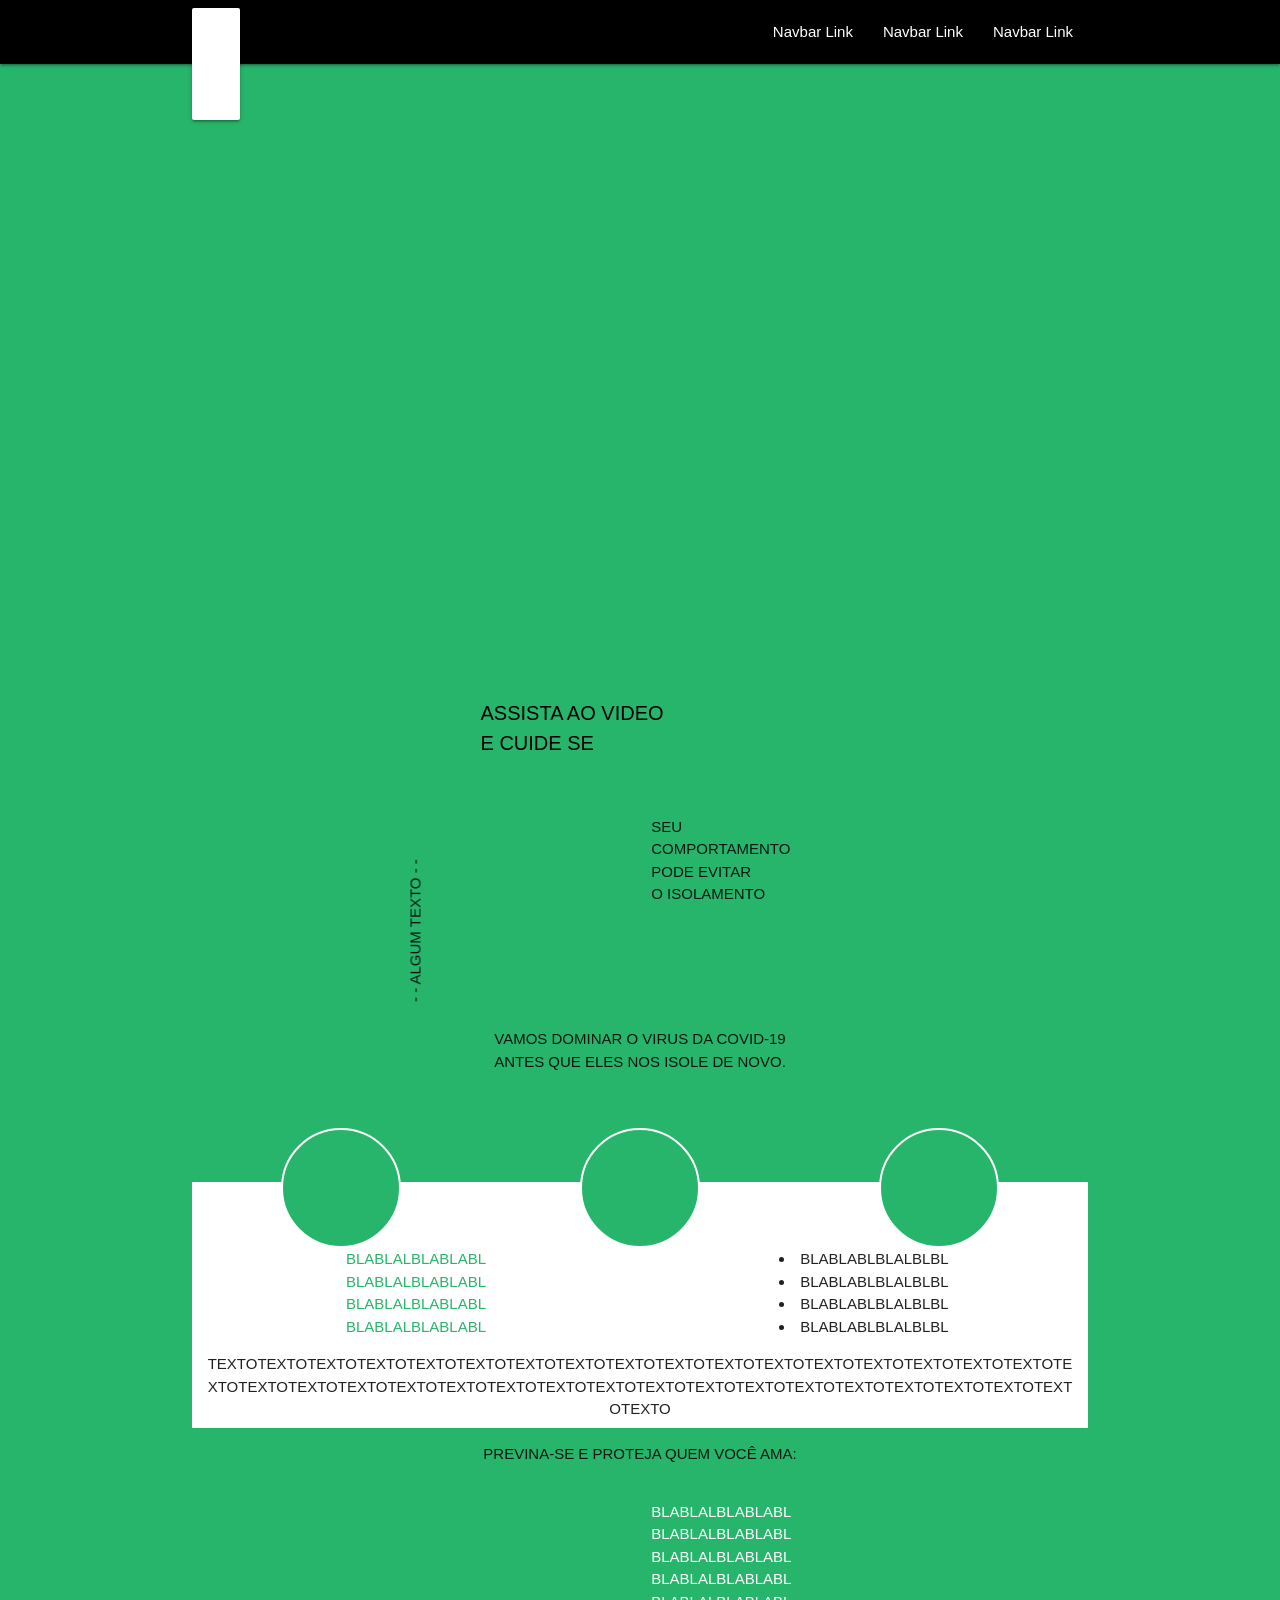
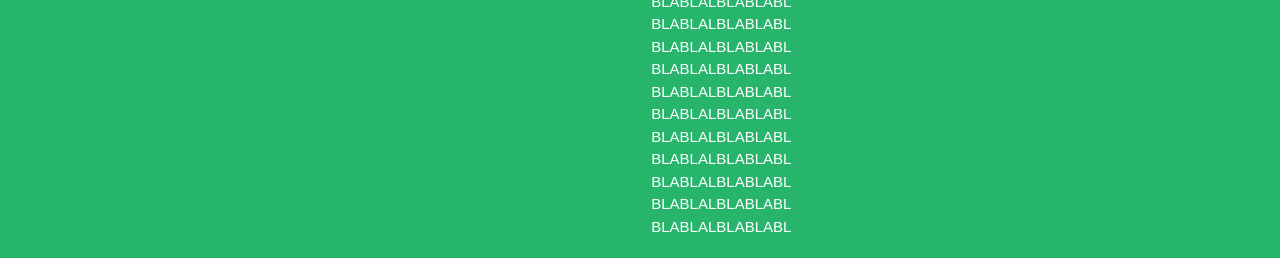
==== index.html @ 22797152 "basic structure" ====
<!DOCTYPE html>
<html lang="en">
<head>
  <meta http-equiv="Content-Type" content="text/html; charset=UTF-8"/>
  <meta name="viewport" content="width=device-width, initial-scale=1, maximum-scale=1.0"/>
  <title>Teste -  C3C</title>

  <!-- CSS  -->
  <link href="https://fonts.googleapis.com/icon?family=Material+Icons" rel="stylesheet">
  <link href="css/materialize.css" type="text/css" rel="stylesheet" media="screen,projection"/>
  <link href="css/style.css" type="text/css" rel="stylesheet" media="screen,projection"/>
</head>
<body>
  <nav class="nav_bar" role="navigation">
    <div class="nav-wrapper container"><a id="logo-container" href="#" class="brand-logo">
      <div class = "card-panel">
         <img  src = "https://secureservercdn.net/50.62.174.113/8vp.da9.myftpupload.com/wp-content/uploads/2018/09/Group-92@2x-300x65.png" 
            alt = "" 
            class = "responsive-img">		
      </div>
    </a>
      <ul class="right hide-on-med-and-down">
        <li><a href="#">Navbar Link</a></li>
        <li><a href="#">Navbar Link</a></li>
        <li><a href="#">Navbar Link</a></li>
      </ul>

      <ul id="nav-mobile" class="sidenav">
        <li><a href="#">Navbar Link</a></li>
        <li><a href="#">Navbar Link</a></li>
        <li><a href="#">Navbar Link</a></li>
      </ul>
      <a href="#" data-target="nav-mobile" class="sidenav-trigger"><i class="material-icons">menu</i></a>
    </div>
  </nav>
  <div class="section no-pad-bot" id="index-banner">
    <div class="container">
       <div class="row">
         <div class = "video-container">
            <iframe width = "540" height = "200"
            src="https://www.youtube.com/embed/RRdBCJAdqR4" 
            frameborder = "0" allowfullscreen></iframe>
         </div>
         <div class="row s12" style="display:flex;justify-content: space-around;">
            <div >
               <img  src = "https://secureservercdn.net/50.62.174.113/8vp.da9.myftpupload.com/wp-content/uploads/2018/09/Group-92@2x-300x65.png" 
               alt = "" 
               class = "responsive-img"> 
            </div>
            <div>
               <ul>
                  <li class="header col s12 light">ASSISTA AO VIDEO</li>
                  <li class="header col s12 light">E CUIDE SE</li>
               </ul>
             
            </div>   
         </div>
         <div class="row s12">
            <div class="col s6">
               <div style="transform: rotate(270deg);">
                  - - ALGUM TEXTO - -
               </div>
            </div>

            <div class="col s6" id="vertical">
               <div>
                  <img  src = "https://secureservercdn.net/50.62.174.113/8vp.da9.myftpupload.com/wp-content/uploads/2018/09/Group-92@2x-300x65.png" 
                  alt = "" 
                  class = "imagem responsive-img">   
               </div>
               <div>
                  <p>SEU<br>
                     COMPORTAMENTO<br>
                     PODE EVITAR<br>
                     O ISOLAMENTO
                  </p>
               </div>
               <div>
                  <img  src = "https://secureservercdn.net/50.62.174.113/8vp.da9.myftpupload.com/wp-content/uploads/2018/09/Group-92@2x-300x65.png" 
                  alt = "" 
                  class = "imagem responsive-img">  
               </div>                                  
            </div>
         </div>
         <div class="row s12" style="text-align:center;    padding-top: 50px;">
            <p> VAMOS DOMINAR O VIRUS DA COVID-19 <br>
               ANTES QUE ELES NOS ISOLE DE NOVO.</p>
           
         </div>
   
      </div>
     
    </div>
  </div>


  <div class="container  hide-on-small-only" id="circles_text">
      <div  class="circles">
         <div class="circle"></div>
         <div class="circle"></div>
         <div class="circle"></div>
      </div>
      <div class="row" style="text-align: center;display: block;">


      <div class="col s6" style="color: #27b56b;">
         BLABLALBLABLABL<br>
         BLABLALBLABLABL<br>
         BLABLALBLABLABL<br>
         BLABLALBLABLABL
      </div>

      <div class="col s6">
            <li>BLABLABLBLALBLBL</li>
            <li>BLABLABLBLALBLBL</li>
            <li>BLABLABLBLALBLBL</li>
            <li>BLABLABLBLALBLBL</li>
      </div>

      <div class="col s12">
         <p style="word-break: break-word; text-align:center;">
            TEXTOTEXTOTEXTOTEXTOTEXTOTEXTOTEXTOTEXTOTEXTOTEXTOTEXTOTEXTOTEXTOTEXTOTEXTOTEXTOTEXTOTEXTOTEXTOTEXTOTEXTOTEXTOTEXTOTEXTOTEXTOTEXTOTEXTOTEXTOTEXTOTEXTOTEXTOTEXTOTEXTOTEXTOTEXTOTEXTO

         </p>
      </div>
   </div>

  </div>
  <div class="container  hide-on-med-and-up" id="circle_mobile">
   <div  class="circles">
      <div class="circle_mobile_shape"></div>
      <div class="circle_mobile_shape"></div>
      <div class="circle_mobile_shape"></div>
   </div>
   <div class="row" style="text-align: center;display: block;">


   <div class="col s6" style="color: #27b56b;">
      BLABLALBLABLABL<br>
      BLABLALBLABLABL<br>
      BLABLALBLABLABL<br>
      BLABLALBLABLABL
   </div>

   <div class="col s6">
         <li>BLABLABLBLALBLBL</li>
         <li>BLABLABLBLALBLBL</li>
         <li>BLABLABLBLALBLBL</li>
         <li>BLABLABLBLALBLBL</li>
   </div>

   <div class="col s12">
      <p style="word-break: break-word; text-align:center;">
         TEXTOTEXTOTEXTOTEXTOTEXTOTEXTOTEXTOTEXTOTEXTOTEXTOTEXTOTEXTOTEXTOTEXTOTEXTOTEXTOTEXTOTEXTOTEXTOTEXTOTEXTOTEXTOTEXTOTEXTOTEXTOTEXTOTEXTOTEXTOTEXTOTEXTOTEXTOTEXTOTEXTOTEXTOTEXTOTEXTO

      </p>
   </div>
</div>

</div>

  

  <div class="container">
     <div class="row">
      <div class="row s12" style="text-align: center;">
         <p>PREVINA-SE E PROTEJA QUEM VOCÊ AMA: </p>
      </div>
      <div class="col s6 offset-s6">
         <span style="color:#FFF;"> 
            BLABLALBLABLABL<br>
            BLABLALBLABLABL<br>
            BLABLALBLABLABL<br>
            BLABLALBLABLABL<br>
            BLABLALBLABLABL<br>
            BLABLALBLABLABL<br>
            BLABLALBLABLABL<br>
            BLABLALBLABLABL<br>
            BLABLALBLABLABL<br>
            BLABLALBLABLABL<br>
            BLABLALBLABLABL<br>
            BLABLALBLABLABL<br>
            BLABLALBLABLABL<br>
            BLABLALBLABLABL<br>
            BLABLALBLABLABL<br>
         </span>
      

      </div>
      
     </div>
  </div>

  <!--  Scripts-->
  <script src="https://code.jquery.com/jquery-2.1.1.min.js"></script>
  <script src="js/materialize.js"></script>
  <script src="js/init.js"></script>

  </body>
</html>
---- css/style.css ----
.icon-block {
  padding: 0 15px;
}
.icon-block .material-icons {
    font-size: inherit;
}

.header{
  font-size:20px;
  color: #000;
  
}
.nav_bar{
  background-color: #000;
}

body {
  background-color: #27b56b;
}

.imagem {
 
  background-color: aliceblue;
}

.video-container {
  margin:50px;
}

.circles {
  display:flex;
  justify-content: space-around;
}
#circles_text {
  background-color: #FFF;
  background: linear-gradient(0deg, #FFF 82%, #27b56b 0%);
  height: 300px;
}
#circle_mobile {
  background-color: #FFF;
  background: linear-gradient(0deg, #FFF 95%, #27b56b 0%);
  height: 300px;
}
.circle{
  height: 120px;
  width: 120px;
  border-radius: 100px;
  border: 2px solid white;
  background: #27b56b;
}
.circle_mobile_shape {
  height: 40px;
  width: 40px;
  border-radius: 20px;
  border: 2px solid white;
  background: #27b56b;
}

.vertical > * {
  display: block;
}
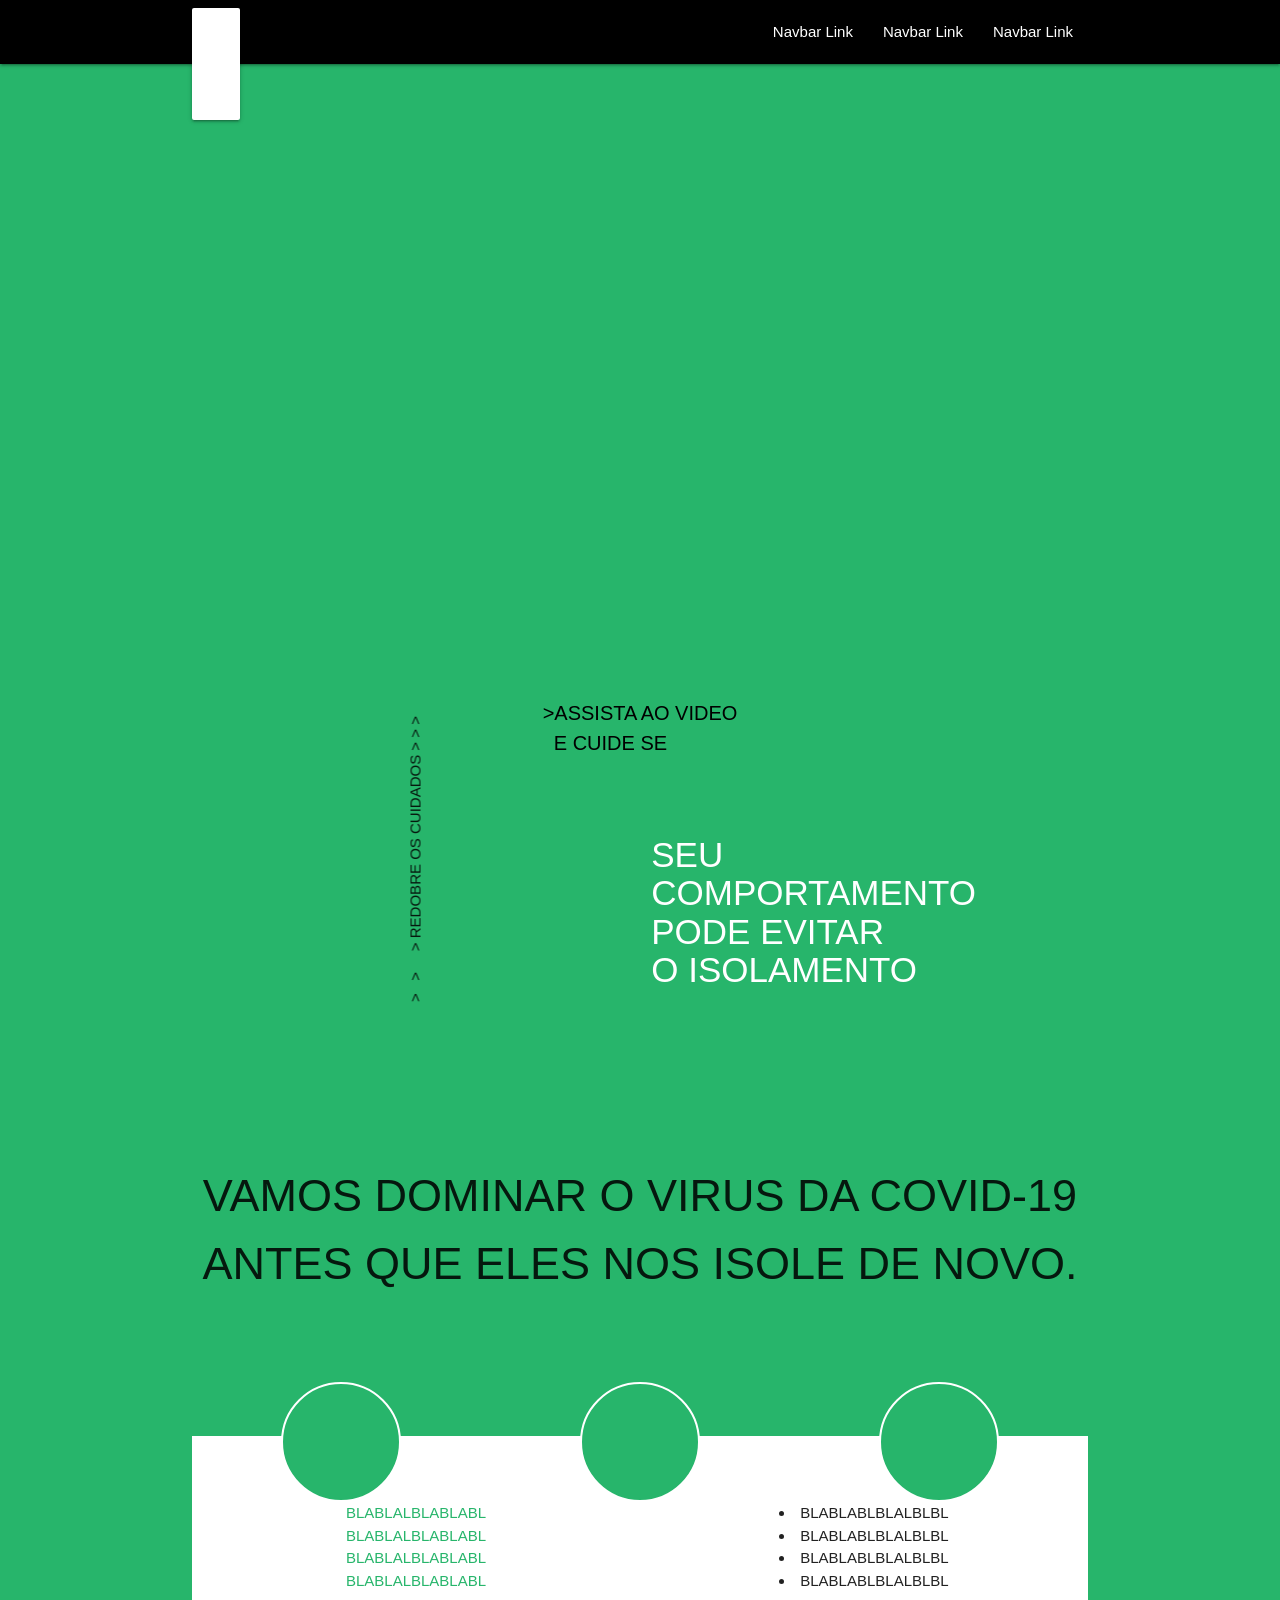
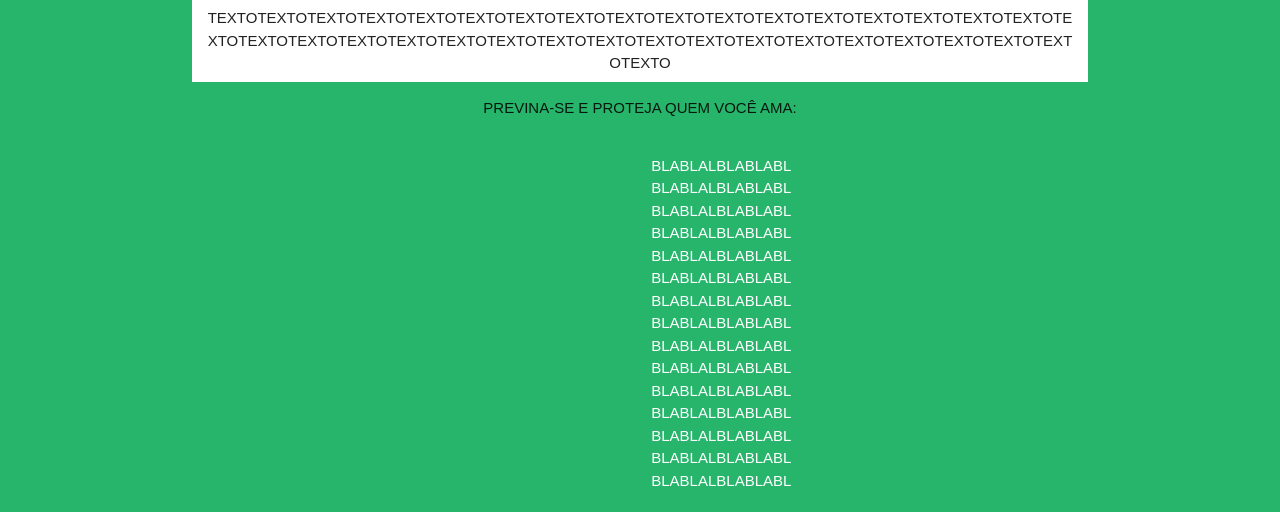
==== commit 79759e0e: "moving style to css" ====
--- a/index.html
+++ b/index.html
@@ -11,122 +11,121 @@
   <link href="css/style.css" type="text/css" rel="stylesheet" media="screen,projection"/>
 </head>
 <body>
-  <nav class="nav_bar" role="navigation">
-    <div class="nav-wrapper container"><a id="logo-container" href="#" class="brand-logo">
-      <div class = "card-panel">
-         <img  src = "https://secureservercdn.net/50.62.174.113/8vp.da9.myftpupload.com/wp-content/uploads/2018/09/Group-92@2x-300x65.png" 
-            alt = "" 
-            class = "responsive-img">		
+   <nav class="nav_bar" role="navigation">
+      <div class="nav-wrapper container"><a id="logo-container" href="#" class="brand-logo">
+         <div class = "card-panel">
+            <img  src = "https://secureservercdn.net/50.62.174.113/8vp.da9.myftpupload.com/wp-content/uploads/2018/09/Group-92@2x-300x65.png" 
+               alt = "" 
+               class = "responsive-img">		
+         </div>
+      </a>
+         <ul class="right hide-on-med-and-down">
+         <li><a href="#">Navbar Link</a></li>
+         <li><a href="#">Navbar Link</a></li>
+         <li><a href="#">Navbar Link</a></li>
+         </ul>
+
+         <ul id="nav-mobile" class="sidenav">
+         <li><a href="#">Navbar Link</a></li>
+         <li><a href="#">Navbar Link</a></li>
+         <li><a href="#">Navbar Link</a></li>
+         </ul>
+         <a href="#" data-target="nav-mobile" class="sidenav-trigger"><i class="material-icons">menu</i></a>
       </div>
-    </a>
-      <ul class="right hide-on-med-and-down">
-        <li><a href="#">Navbar Link</a></li>
-        <li><a href="#">Navbar Link</a></li>
-        <li><a href="#">Navbar Link</a></li>
-      </ul>
+   </nav>
 
-      <ul id="nav-mobile" class="sidenav">
-        <li><a href="#">Navbar Link</a></li>
-        <li><a href="#">Navbar Link</a></li>
-        <li><a href="#">Navbar Link</a></li>
-      </ul>
-      <a href="#" data-target="nav-mobile" class="sidenav-trigger"><i class="material-icons">menu</i></a>
-    </div>
-  </nav>
-  <div class="section no-pad-bot" id="index-banner">
-    <div class="container">
-       <div class="row">
-         <div class = "video-container">
-            <iframe width = "540" height = "200"
-            src="https://www.youtube.com/embed/RRdBCJAdqR4" 
-            frameborder = "0" allowfullscreen></iframe>
-         </div>
-         <div class="row s12" style="display:flex;justify-content: space-around;">
-            <div >
-               <img  src = "https://secureservercdn.net/50.62.174.113/8vp.da9.myftpupload.com/wp-content/uploads/2018/09/Group-92@2x-300x65.png" 
-               alt = "" 
-               class = "responsive-img"> 
+   <div class="section no-pad-bot" id="index-banner">
+      <div class="container">
+         <div class="row">
+            <div class = "video-container">
+               <iframe width = "540" height = "200"
+               src="https://www.youtube.com/embed/RRdBCJAdqR4" 
+               frameborder = "0" allowfullscreen></iframe>
             </div>
-            <div>
-               <ul>
-                  <li class="header col s12 light">ASSISTA AO VIDEO</li>
-                  <li class="header col s12 light">E CUIDE SE</li>
-               </ul>
-             
-            </div>   
-         </div>
-         <div class="row s12">
-            <div class="col s6">
-               <div style="transform: rotate(270deg);">
-                  - - ALGUM TEXTO - -
+            <div class="row s12" id="video_header" >
+               <div >
+                  <img  src = "https://secureservercdn.net/50.62.174.113/8vp.da9.myftpupload.com/wp-content/uploads/2018/09/Group-92@2x-300x65.png" 
+                  alt = "" 
+                  class = "responsive-img"> 
+               </div>
+               <div>
+                  <ul>
+                     <li class="header col s12 light" id="underneath_video_text_right">&gt;ASSISTA AO VIDEO <br> &nbsp; E CUIDE SE</li>
+                  </ul>
+               
+               </div>   
+            </div>
+            <div class="row s12">
+               <div class="col s6">
+                  <div id="vertical_text">
+                     >&nbsp;&nbsp; >&nbsp;&nbsp;&nbsp;&nbsp; > REDOBRE OS CUIDADOS > > >
+                  </div>
+               </div>
+
+               <div class="col s6" id="vertical">
+                  <div>
+                     <img  src = "https://secureservercdn.net/50.62.174.113/8vp.da9.myftpupload.com/wp-content/uploads/2018/09/Group-92@2x-300x65.png" 
+                     alt = "" 
+                     class = "imagem responsive-img">   
+                  </div>
+                  <div id="middle_text">
+                     <p>SEU<br>
+                        COMPORTAMENTO<br>
+                        PODE EVITAR<br>
+                        O ISOLAMENTO
+                     </p>
+                  </div>
+                  <div>
+                     <img  src = "https://secureservercdn.net/50.62.174.113/8vp.da9.myftpupload.com/wp-content/uploads/2018/09/Group-92@2x-300x65.png" 
+                     alt = "" 
+                     class = "imagem responsive-img">  
+                  </div>                                  
                </div>
             </div>
-
-            <div class="col s6" id="vertical">
-               <div>
-                  <img  src = "https://secureservercdn.net/50.62.174.113/8vp.da9.myftpupload.com/wp-content/uploads/2018/09/Group-92@2x-300x65.png" 
-                  alt = "" 
-                  class = "imagem responsive-img">   
-               </div>
-               <div>
-                  <p>SEU<br>
-                     COMPORTAMENTO<br>
-                     PODE EVITAR<br>
-                     O ISOLAMENTO
-                  </p>
-               </div>
-               <div>
-                  <img  src = "https://secureservercdn.net/50.62.174.113/8vp.da9.myftpupload.com/wp-content/uploads/2018/09/Group-92@2x-300x65.png" 
-                  alt = "" 
-                  class = "imagem responsive-img">  
-               </div>                                  
+            <div class="row s12" id="central_text">
+               <p> VAMOS DOMINAR O VIRUS DA COVID-19 <br>
+                  ANTES QUE ELES NOS ISOLE DE NOVO.</p>
+            
             </div>
+      
          </div>
-         <div class="row s12" style="text-align:center;    padding-top: 50px;">
-            <p> VAMOS DOMINAR O VIRUS DA COVID-19 <br>
-               ANTES QUE ELES NOS ISOLE DE NOVO.</p>
-           
-         </div>
-   
-      </div>
-     
-    </div>
-  </div>
-
-
-  <div class="container  hide-on-small-only" id="circles_text">
-      <div  class="circles">
-         <div class="circle"></div>
-         <div class="circle"></div>
-         <div class="circle"></div>
-      </div>
-      <div class="row" style="text-align: center;display: block;">
-
-
-      <div class="col s6" style="color: #27b56b;">
-         BLABLALBLABLABL<br>
-         BLABLALBLABLABL<br>
-         BLABLALBLABLABL<br>
-         BLABLALBLABLABL
-      </div>
-
-      <div class="col s6">
-            <li>BLABLABLBLALBLBL</li>
-            <li>BLABLABLBLALBLBL</li>
-            <li>BLABLABLBLALBLBL</li>
-            <li>BLABLABLBLALBLBL</li>
-      </div>
-
-      <div class="col s12">
-         <p style="word-break: break-word; text-align:center;">
-            TEXTOTEXTOTEXTOTEXTOTEXTOTEXTOTEXTOTEXTOTEXTOTEXTOTEXTOTEXTOTEXTOTEXTOTEXTOTEXTOTEXTOTEXTOTEXTOTEXTOTEXTOTEXTOTEXTOTEXTOTEXTOTEXTOTEXTOTEXTOTEXTOTEXTOTEXTOTEXTOTEXTOTEXTOTEXTOTEXTO
-
-         </p>
+      
       </div>
    </div>
 
-  </div>
-  <div class="container  hide-on-med-and-up" id="circle_mobile">
+   <div class="container  hide-on-small-only" id="circles_text">
+         <div  class="circles">
+            <div class="circle"></div>
+            <div class="circle"></div>
+            <div class="circle"></div>
+         </div>
+         <div class="row" id="white_container">
+
+         <div class="col s6" id="white_container_text_left" >
+            BLABLALBLABLABL<br>
+            BLABLALBLABLABL<br>
+            BLABLALBLABLABL<br>
+            BLABLALBLABLABL
+         </div>
+
+         <div class="col s6">
+               <li>BLABLABLBLALBLBL</li>
+               <li>BLABLABLBLALBLBL</li>
+               <li>BLABLABLBLALBLBL</li>
+               <li>BLABLABLBLALBLBL</li>
+         </div>
+
+         <div class="col s12" id="white_container_middle_text">
+            <p >
+               TEXTOTEXTOTEXTOTEXTOTEXTOTEXTOTEXTOTEXTOTEXTOTEXTOTEXTOTEXTOTEXTOTEXTOTEXTOTEXTOTEXTOTEXTOTEXTOTEXTOTEXTOTEXTOTEXTOTEXTOTEXTOTEXTOTEXTOTEXTOTEXTOTEXTOTEXTOTEXTOTEXTOTEXTOTEXTOTEXTO
+
+            </p>
+         </div>
+      </div>
+
+   </div>
+
+   <div class="container  hide-on-med-and-up" id="circle_mobile">
    <div  class="circles">
       <div class="circle_mobile_shape"></div>
       <div class="circle_mobile_shape"></div>
@@ -157,41 +156,38 @@
    </div>
 </div>
 
-</div>
+   </div>
 
-  
+   <div class="container">
+      <div class="row">
+         <div class="row s12" id="underneath_container_text">
+            <p>PREVINA-SE E PROTEJA QUEM VOCÊ AMA: </p>
+         </div>
+         <div class="col s6 offset-s6" id="underneath_container_right_text">
+            <span> 
+               BLABLALBLABLABL<br>
+               BLABLALBLABLABL<br>
+               BLABLALBLABLABL<br>
+               BLABLALBLABLABL<br>
+               BLABLALBLABLABL<br>
+               BLABLALBLABLABL<br>
+               BLABLALBLABLABL<br>
+               BLABLALBLABLABL<br>
+               BLABLALBLABLABL<br>
+               BLABLALBLABLABL<br>
+               BLABLALBLABLABL<br>
+               BLABLALBLABLABL<br>
+               BLABLALBLABLABL<br>
+               BLABLALBLABLABL<br>
+               BLABLALBLABLABL<br>
+            </span>
+         
 
-  <div class="container">
-     <div class="row">
-      <div class="row s12" style="text-align: center;">
-         <p>PREVINA-SE E PROTEJA QUEM VOCÊ AMA: </p>
+         </div>
+         
       </div>
-      <div class="col s6 offset-s6">
-         <span style="color:#FFF;"> 
-            BLABLALBLABLABL<br>
-            BLABLALBLABLABL<br>
-            BLABLALBLABLABL<br>
-            BLABLALBLABLABL<br>
-            BLABLALBLABLABL<br>
-            BLABLALBLABLABL<br>
-            BLABLALBLABLABL<br>
-            BLABLALBLABLABL<br>
-            BLABLALBLABLABL<br>
-            BLABLALBLABLABL<br>
-            BLABLALBLABLABL<br>
-            BLABLALBLABLABL<br>
-            BLABLALBLABLABL<br>
-            BLABLALBLABLABL<br>
-            BLABLALBLABLABL<br>
-         </span>
-      
+   </div>
 
-      </div>
-      
-     </div>
-  </div>
-
-  <!--  Scripts-->
   <script src="https://code.jquery.com/jquery-2.1.1.min.js"></script>
   <script src="js/materialize.js"></script>
   <script src="js/init.js"></script>
--- a/css/style.css
+++ b/css/style.css
@@ -58,4 +58,52 @@
 
 .vertical > * {
   display: block;
+}
+
+#video_header {
+  display:flex;
+  justify-content: space-around;
+}
+
+#underneath_video_text {
+  font-size:25px;
+}
+
+#vertical_text{ 
+  transform: rotate(270deg);
+  font-size:15px;
+}
+
+#middle_text {
+  color: #FFF;
+  font-size: 35px;    
+  line-height: 1.1;
+}
+
+#central_text {
+  text-align:center; 
+  font-size:45px;  
+  padding-top: 50px; 
+}
+
+#white_container{
+  text-align: center;
+  display: block;
+}
+
+#white_container_text_left {
+  color: #27b56b;
+}
+
+#white_container_middle_text {
+  word-break: break-word; 
+  text-align:center;
+}
+
+#underneath_container_text {
+  text-align: center;
+}
+
+#underneath_container_right_text {
+  color:#FFF;
 }
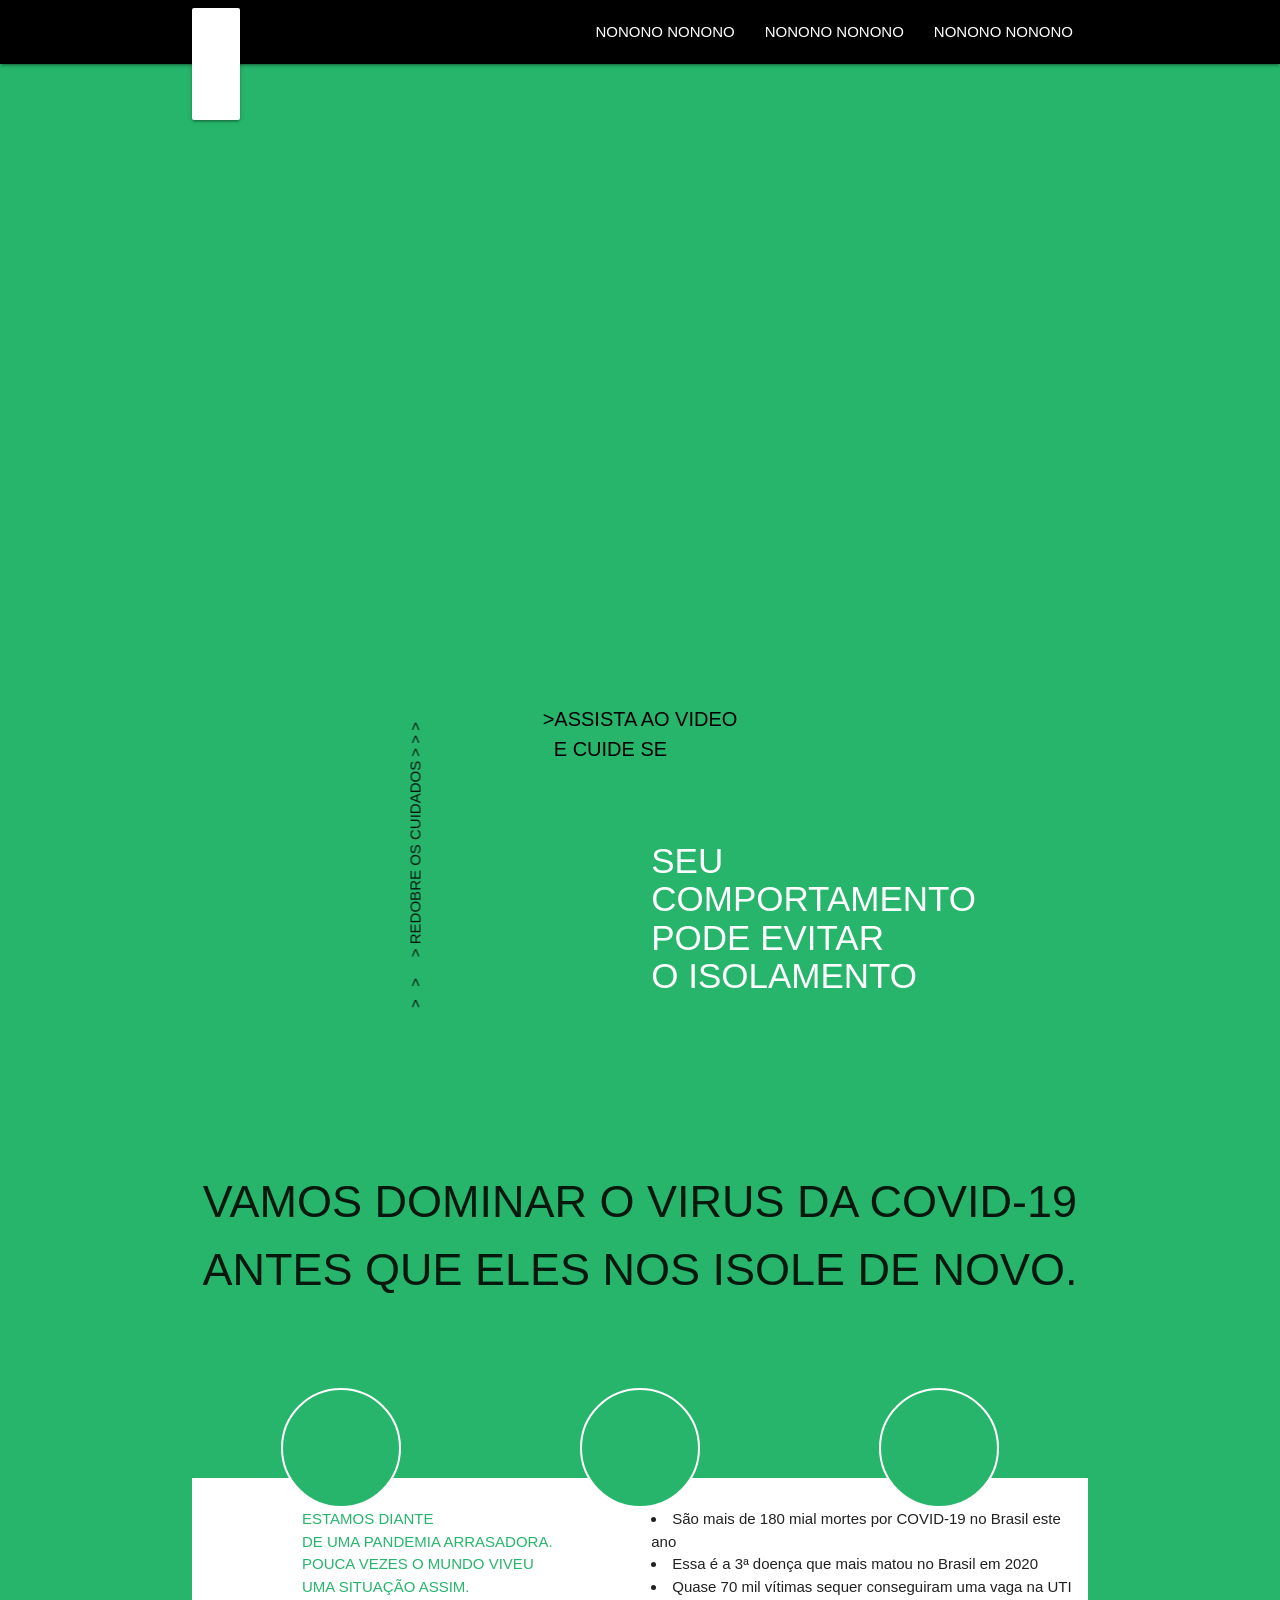
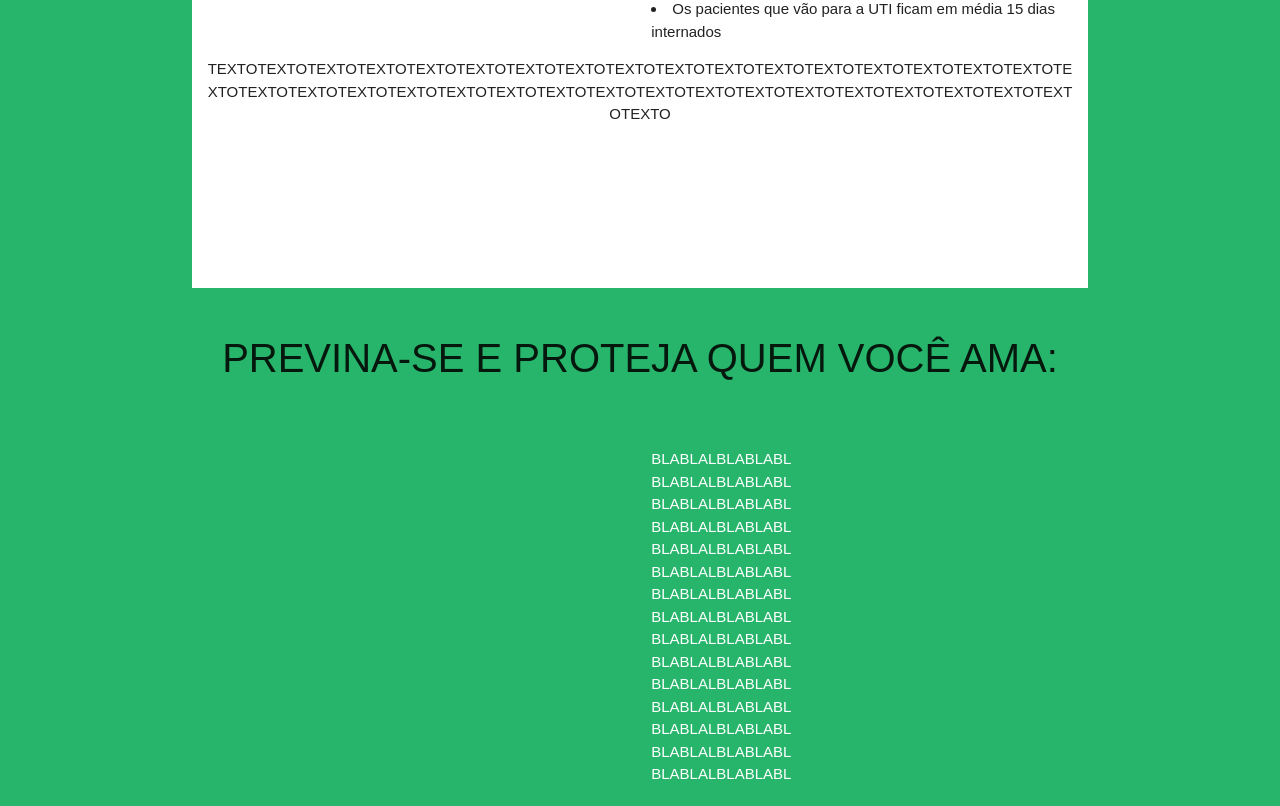
==== commit 88ea4b94: "ajustes de tamanho e scroll no botao da nav bar" ====
--- a/index.html
+++ b/index.html
@@ -20,29 +20,29 @@
          </div>
       </a>
          <ul class="right hide-on-med-and-down">
-         <li><a href="#">Navbar Link</a></li>
-         <li><a href="#">Navbar Link</a></li>
-         <li><a href="#">Navbar Link</a></li>
+            <li><a href="index.html#index_banner">NONONO NONONO</a></li>
+            <li><a href="index.html#video_header">NONONO NONONO</a></li>
+            <li><a href="index.html#bottom_text">NONONO NONONO</a></li>
          </ul>
 
          <ul id="nav-mobile" class="sidenav">
-         <li><a href="#">Navbar Link</a></li>
-         <li><a href="#">Navbar Link</a></li>
-         <li><a href="#">Navbar Link</a></li>
+            <li><a href="index.html#index_banner">NONONO NONONO</a></li>
+            <li><a href="index.html#video_header">NONONO NONONO</a></li>
+            <li><a href="index.html#bottom_text">NONONO NONONO</a></li> 
          </ul>
          <a href="#" data-target="nav-mobile" class="sidenav-trigger"><i class="material-icons">menu</i></a>
       </div>
    </nav>
 
-   <div class="section no-pad-bot" id="index-banner">
-      <div class="container">
+   <div class="section no-pad-bot" id="index_banner">
+      <div class="container" id="main_container">
          <div class="row">
             <div class = "video-container">
                <iframe width = "540" height = "200"
                src="https://www.youtube.com/embed/RRdBCJAdqR4" 
                frameborder = "0" allowfullscreen></iframe>
             </div>
-            <div class="row s12" id="video_header" >
+            <div class="row s12" id="video_header">
                <div >
                   <img  src = "https://secureservercdn.net/50.62.174.113/8vp.da9.myftpupload.com/wp-content/uploads/2018/09/Group-92@2x-300x65.png" 
                   alt = "" 
@@ -93,7 +93,7 @@
       </div>
    </div>
 
-   <div class="container  hide-on-small-only" id="circles_text">
+   <div class="container  hide-on-small-only"  id="circles_text">
          <div  class="circles">
             <div class="circle"></div>
             <div class="circle"></div>
@@ -101,18 +101,20 @@
          </div>
          <div class="row" id="white_container">
 
-         <div class="col s6" id="white_container_text_left" >
-            BLABLALBLABLABL<br>
-            BLABLALBLABLABL<br>
-            BLABLALBLABLABL<br>
-            BLABLALBLABLABL
+         <div class="col s6" style="    color: #27b56b;
+         text-align: left;
+         padding-left: 110px;">
+            ESTAMOS DIANTE<br>
+            DE UMA PANDEMIA ARRASADORA.<br>
+            POUCA VEZES O MUNDO VIVEU<br>
+            UMA SITUAÇÃO ASSIM.
          </div>
-
-         <div class="col s6">
-               <li>BLABLABLBLALBLBL</li>
-               <li>BLABLABLBLALBLBL</li>
-               <li>BLABLABLBLALBLBL</li>
-               <li>BLABLABLBLALBLBL</li>
+      
+         <div class="col s6" style="text-align: left;">
+            <li>São mais de 180 mial mortes por COVID-19 no Brasil este ano</li>
+            <li>Essa é a 3ª doença que mais matou no Brasil em 2020</li>
+            <li>Quase 70 mil vítimas sequer conseguiram uma vaga na UTI</li>
+            <li>Os pacientes que vão para a UTI ficam em média 15 dias internados</li>
          </div>
 
          <div class="col s12" id="white_container_middle_text">
@@ -131,21 +133,21 @@
       <div class="circle_mobile_shape"></div>
       <div class="circle_mobile_shape"></div>
    </div>
-   <div class="row" style="text-align: center;display: block;">
+   <div class="row" id="white_container_text" >
 
 
    <div class="col s6" style="color: #27b56b;">
-      BLABLALBLABLABL<br>
-      BLABLALBLABLABL<br>
-      BLABLALBLABLABL<br>
-      BLABLALBLABLABL
+      ESTAMOS DIANTE<br>
+      DE UMA PANDEMIA ARRASADORA.<br>
+      POUCA VEZES O MUNDO VIVEU<br>
+      UMA SITUAÇÃO ASSIM.
    </div>
 
    <div class="col s6">
-         <li>BLABLABLBLALBLBL</li>
-         <li>BLABLABLBLALBLBL</li>
-         <li>BLABLABLBLALBLBL</li>
-         <li>BLABLABLBLALBLBL</li>
+      <li>São mais de 180 mial mortes por COVID-19 no Brasil este ano</li>
+      <li>Essa é a 3ª doença que mais matou no Brasil em 2020</li>
+      <li>Quase 70 mil vítimas sequer conseguiram uma vaga na UTI</li>
+      <li>Os pacientes que vão para a UTI ficam em média 15 dias internados</li>
    </div>
 
    <div class="col s12">
@@ -158,7 +160,7 @@
 
    </div>
 
-   <div class="container">
+   <div class="container"  id="bottom_text">
       <div class="row">
          <div class="row s12" id="underneath_container_text">
             <p>PREVINA-SE E PROTEJA QUEM VOCÊ AMA: </p>
--- a/css/style.css
+++ b/css/style.css
@@ -1,3 +1,6 @@
+html {
+  scroll-behavior: smooth;
+}
 .icon-block {
   padding: 0 15px;
 }
@@ -12,8 +15,12 @@
 }
 .nav_bar{
   background-color: #000;
+  position: fixed;
+  z-index: 999;
 }
-
+#main_container {
+  margin-top:120px;
+}
 body {
   background-color: #27b56b;
 }
@@ -34,7 +41,7 @@
 #circles_text {
   background-color: #FFF;
   background: linear-gradient(0deg, #FFF 82%, #27b56b 0%);
-  height: 300px;
+  height: 500px;
 }
 #circle_mobile {
   background-color: #FFF;
@@ -94,13 +101,17 @@
 #white_container_text_left {
   color: #27b56b;
 }
-
+#white_container {
+  text-align: center;
+  display: block;
+}
 #white_container_middle_text {
   word-break: break-word; 
   text-align:center;
 }
 
 #underneath_container_text {
+  font-size:40px;  
   text-align: center;
 }
 
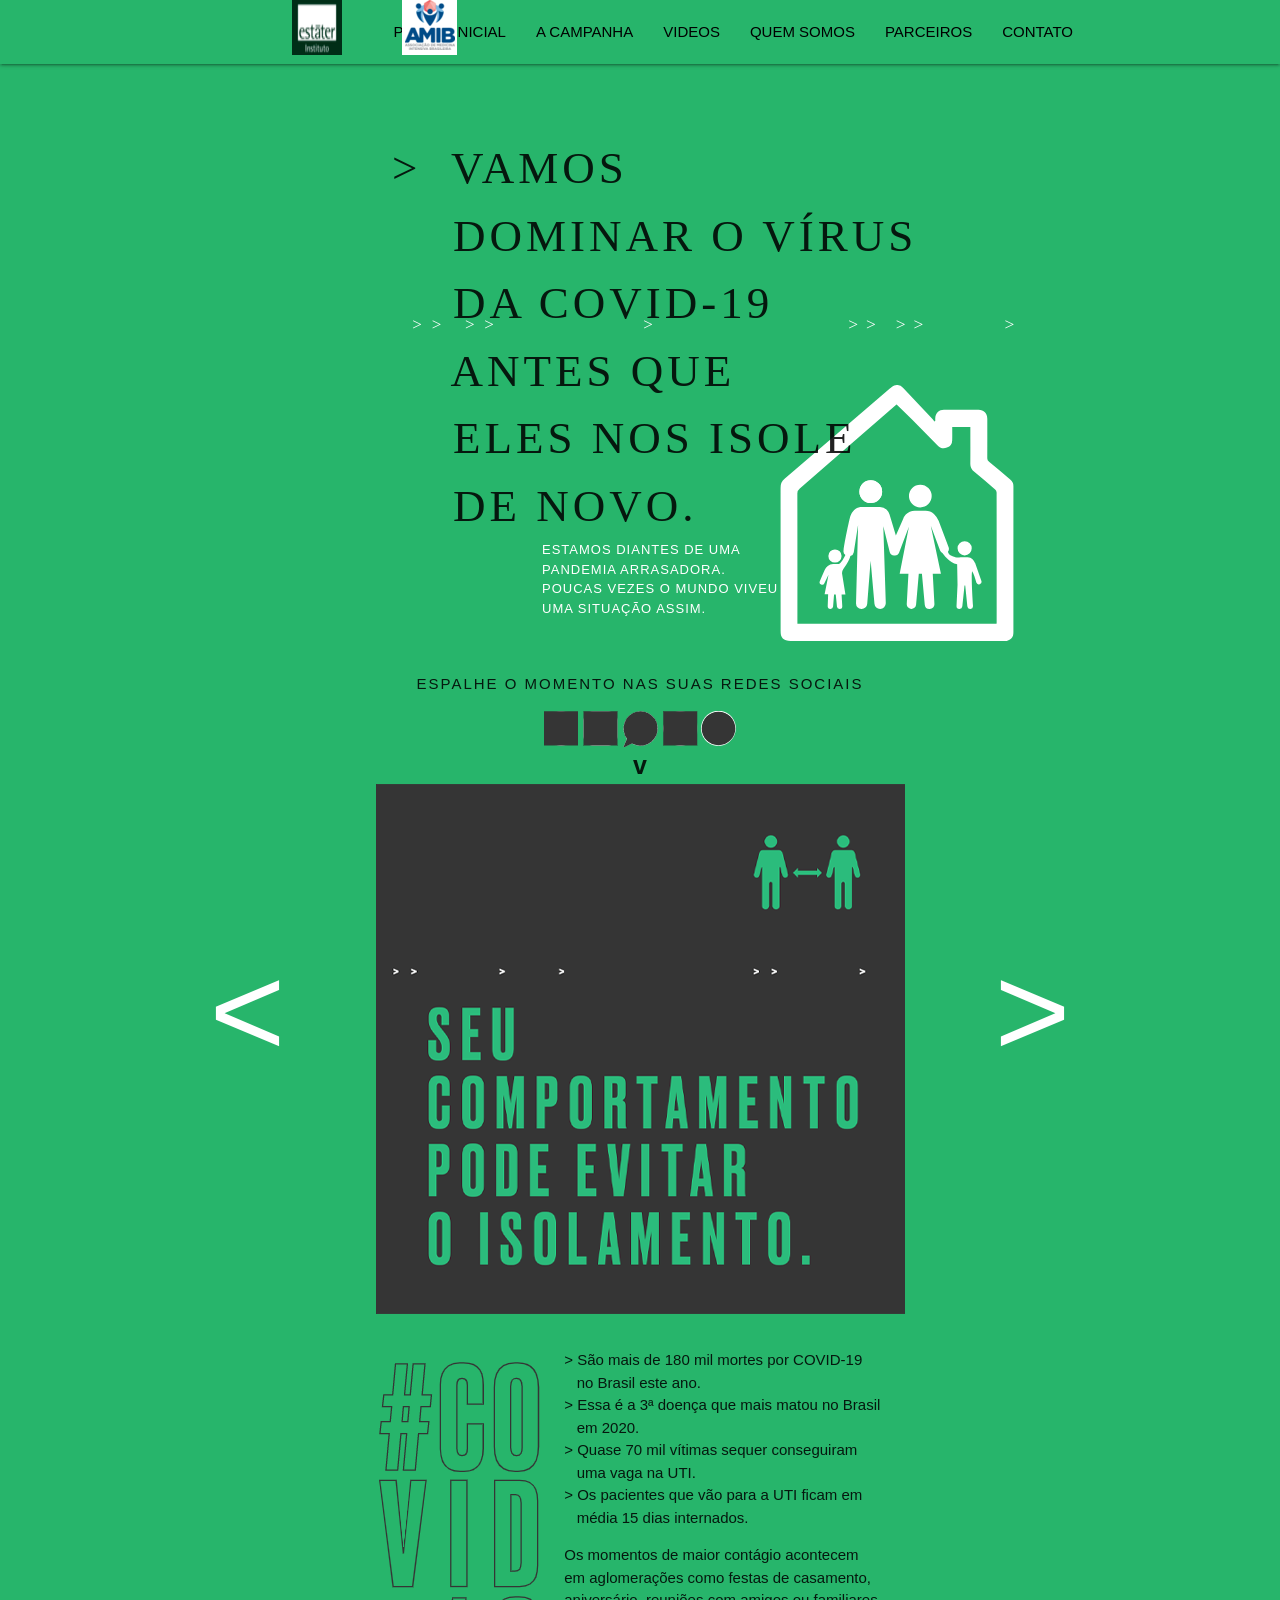
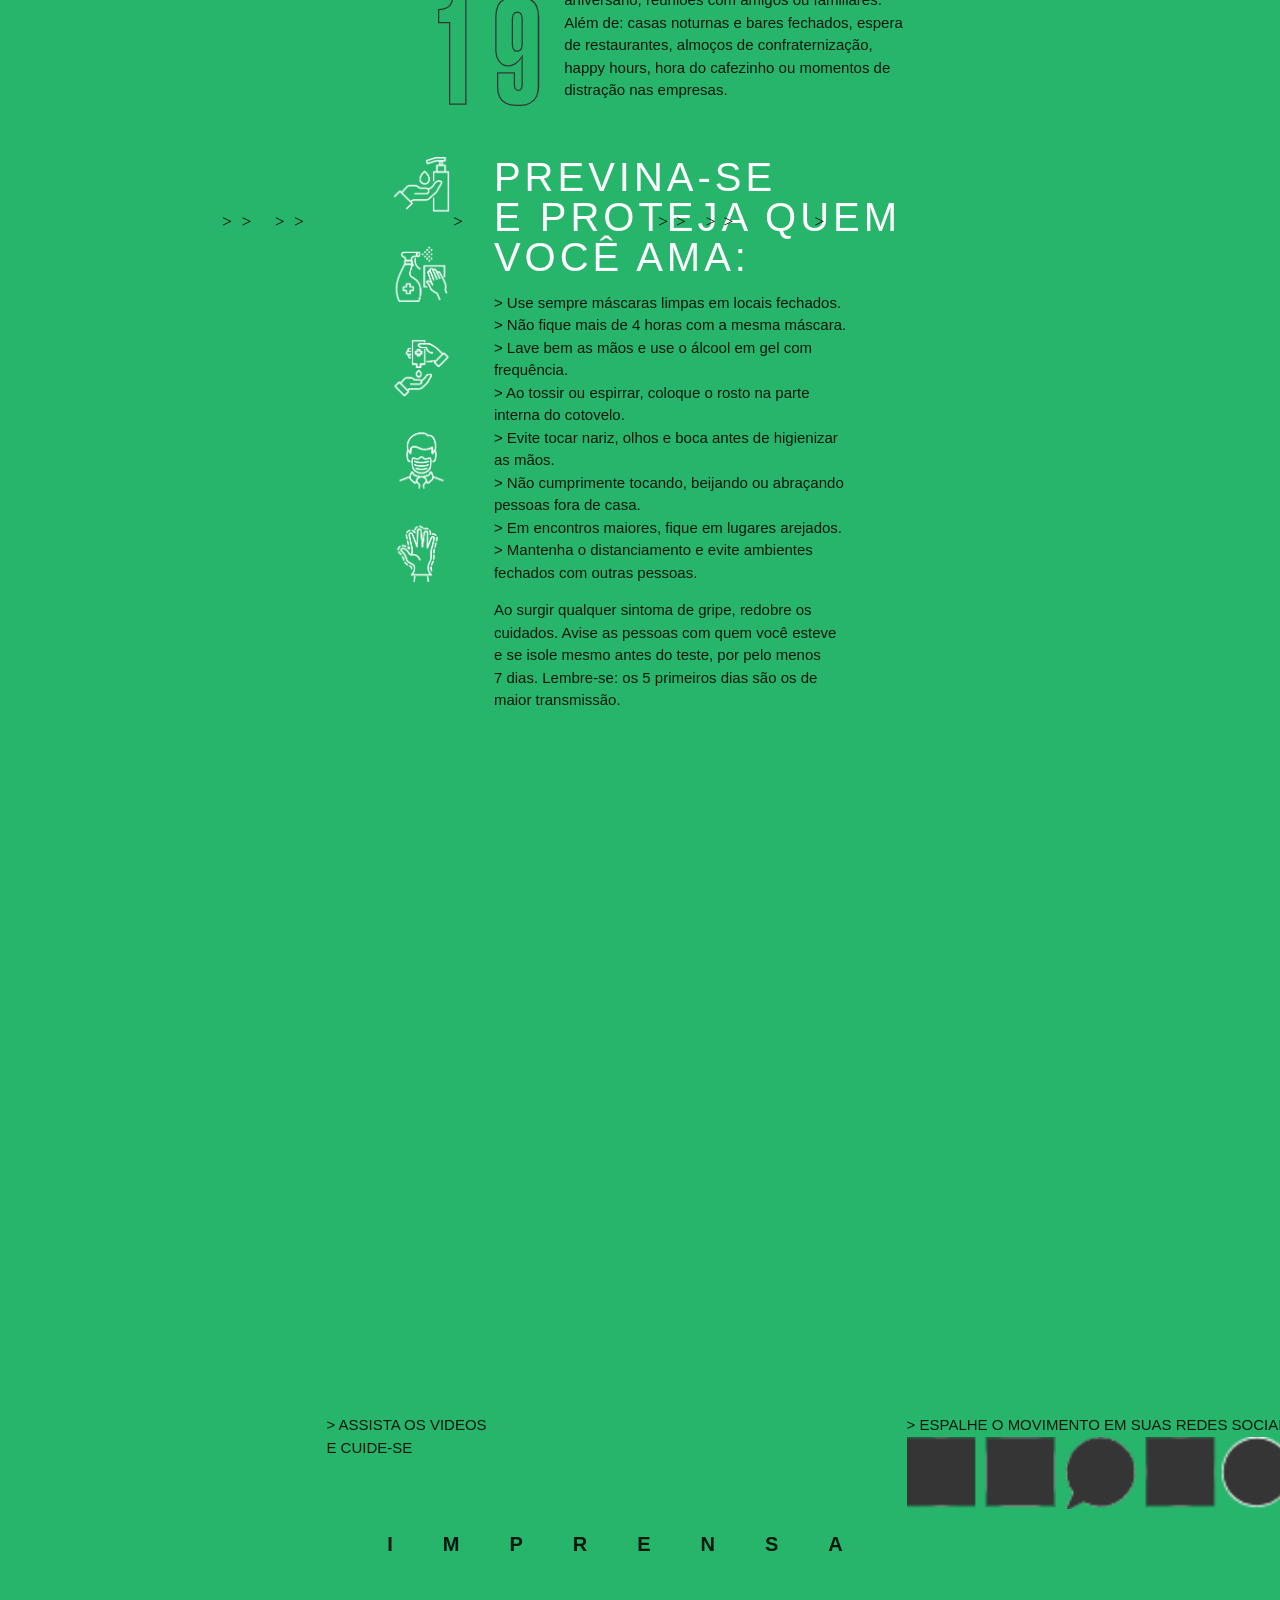
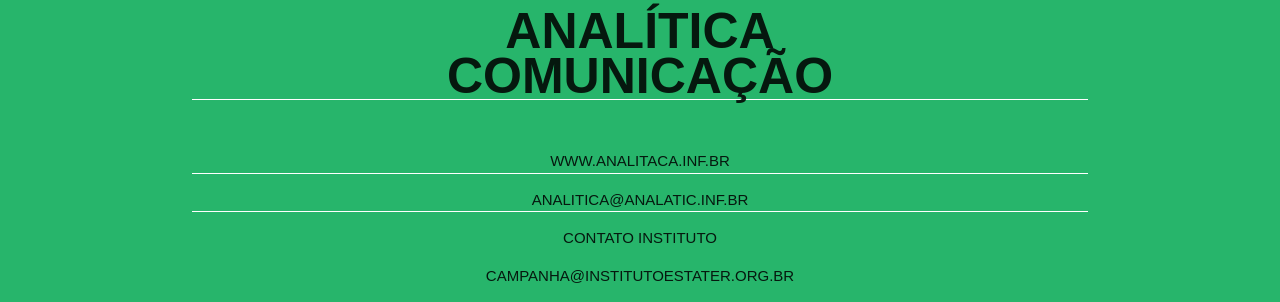
==== commit 9d132461: "muitas mudanças" ====
--- a/index.html
+++ b/index.html
@@ -6,29 +6,36 @@
   <title>Teste -  C3C</title>
 
   <!-- CSS  -->
-  <link href="https://fonts.googleapis.com/icon?family=Material+Icons" rel="stylesheet">
   <link href="css/materialize.css" type="text/css" rel="stylesheet" media="screen,projection"/>
   <link href="css/style.css" type="text/css" rel="stylesheet" media="screen,projection"/>
 </head>
 <body>
    <nav class="nav_bar" role="navigation">
       <div class="nav-wrapper container"><a id="logo-container" href="#" class="brand-logo">
-         <div class = "card-panel">
-            <img  src = "https://secureservercdn.net/50.62.174.113/8vp.da9.myftpupload.com/wp-content/uploads/2018/09/Group-92@2x-300x65.png" 
-               alt = "" 
-               class = "responsive-img">		
+         <div id="logo_container">
+            <img id="logo_ie" src="icons/IE_Logo_negativo.png">             	
+            <div id="logo_amib">
+               <img src="icons/amib.png">             	
+
+            </div>
          </div>
       </a>
-         <ul class="right hide-on-med-and-down">
-            <li><a href="index.html#index_banner">NONONO NONONO</a></li>
-            <li><a href="index.html#video_header">NONONO NONONO</a></li>
-            <li><a href="index.html#bottom_text">NONONO NONONO</a></li>
+         <ul class="right hide-on-med-and-down" style='color:black'>
+            <li><a href="index.html#index_banner">PÁGINA INICIAL</a></li>
+            <li><a href="index.html#video_header">A CAMPANHA</a></li>
+            <li><a href="index.html#video">VIDEOS</a></li>
+            <li><a href="index.html#bottom_text">QUEM SOMOS</a></li>
+            <li><a href="index.html#bottom_text">PARCEIROS</a></li>
+            <li><a href="index.html#contato">CONTATO</a></li>
          </ul>
 
          <ul id="nav-mobile" class="sidenav">
-            <li><a href="index.html#index_banner">NONONO NONONO</a></li>
-            <li><a href="index.html#video_header">NONONO NONONO</a></li>
-            <li><a href="index.html#bottom_text">NONONO NONONO</a></li> 
+            <li><a href="index.html#index_banner">PÁGINA INICIAL</a></li>
+            <li><a href="index.html#video_header">A CAMPANHA</a></li>
+            <li><a href="index.html#video">VIDEOS</a></li>
+            <li><a href="index.html#bottom_text">QUEM SOMOS</a></li>
+            <li><a href="index.html#bottom_text">PARCEIROS</a></li>
+            <li><a href="index.html#contato">CONTATO</a></li>
          </ul>
          <a href="#" data-target="nav-mobile" class="sidenav-trigger"><i class="material-icons">menu</i></a>
       </div>
@@ -36,159 +43,229 @@
 
    <div class="section no-pad-bot" id="index_banner">
       <div class="container" id="main_container">
-         <div class="row">
-            <div class = "video-container">
-               <iframe width = "540" height = "200"
-               src="https://www.youtube.com/embed/RRdBCJAdqR4" 
-               frameborder = "0" allowfullscreen></iframe>
-            </div>
-            <div class="row s12" id="video_header">
-               <div >
-                  <img  src = "https://secureservercdn.net/50.62.174.113/8vp.da9.myftpupload.com/wp-content/uploads/2018/09/Group-92@2x-300x65.png" 
+         <div class="row">   
+            <div class="row s12" id="header_text">
+               <div>
+                  <div id="background_arrow">
+                     <svg xmlns="http://www.w3.org/2000/svg" width="256" height="55" viewBox="0 0 626 55" style="margin-left: 220px;">
+                        <text id="_" data-name="&gt;&gt; &gt;&gt;          &gt;" transform="matrix(1, 0, 0, 1, 313, 45)" fill="#fff" font-size="41.667" font-family="SegoeUI, Segoe UI" letter-spacing="0.57em"><tspan x="-312.158" y="0" xml:space="preserve">&gt;&gt; &gt;&gt;          &gt;</tspan></text>
+                      </svg>
+                      <svg xmlns="http://www.w3.org/2000/svg" width="180" height="55" viewBox="0 0 430 55" style="margin-left: 180px;">
+                        <text id="_" data-name="&gt;&gt; &gt;&gt;      &gt;" transform="matrix(1, 0, 0, 1, 215, 45)" fill="#fff" font-size="41.667" font-family="SegoeUI, Segoe UI" letter-spacing="0.45em"><tspan x="-214.331" y="0" xml:space="preserve">&gt;&gt; &gt;&gt;      &gt;</tspan></text>
+                      </svg>
+                  </div>
+                  <div id="text_header">
+                     > &nbsp;VAMOS<br>
+                     &nbsp;&nbsp;&nbsp;&nbsp;DOMINAR O VÍRUS<br>
+                     &nbsp;&nbsp;&nbsp;&nbsp;DA COVID-19 <br>
+                     &nbsp;&nbsp;&nbsp;&nbsp;ANTES QUE <br>
+                     &nbsp;&nbsp;&nbsp;&nbsp;ELES NOS ISOLE<br>
+                     &nbsp;&nbsp;&nbsp;&nbsp;DE NOVO.
+                  </div>
+
+                  <div id="side_text">
+                     ESTAMOS DIANTES DE UMA<br>
+                     PANDEMIA ARRASADORA.<br>
+                     POUCAS VEZES O MUNDO VIVEU<br>
+                     UMA SITUAÇÃO ASSIM.<br>
+                  </div>
+               </div>
+
+               <div id="icon_family">
+                  <svg xmlns="http://www.w3.org/2000/svg" xmlns:xlink="http://www.w3.org/1999/xlink" width="370" height="256" viewBox="0 0 370 406">
+                     <defs>
+                       <clipPath id="clip-path">
+                         <rect id="Retângulo_8" data-name="Retângulo 8" width="370" height="406" fill="none"/>
+                       </clipPath>
+                     </defs>
+                     <g id="familia" transform="matrix(1, 0, 0, 1, 0, 0)">
+                       <g id="Grupo_14" data-name="Grupo 14">
+                         <g id="Grupo_13" data-name="Grupo 13" clip-path="url(#clip-path)">
+                           <path id="Caminho_14" data-name="Caminho 14" d="M245.679,57.266c0-1.58-.071-3.162.011-4.736.414-7.877,5.887-13.167,13.774-13.186q27.4-.066,54.8-.008c8.574.016,13.93,5.457,13.943,14.157.033,20.608.055,41.218-.041,61.826a7.167,7.167,0,0,0,2.827,6.258c11.256,9.279,22.34,18.767,33.53,28.127A14.379,14.379,0,0,1,370,161.445q-.081,115.259-.047,230.518c0,8.287-5.447,13.769-13.785,14.014-1.635.048-3.272,0-4.908,0q-167.462,0-334.925,0c-11.273,0-16.243-4.9-16.245-16.151Q.068,276.824,0,163.817c-.01-6.541,2.187-11.256,7.2-15.538Q90.541,77.084,173.639,5.6c1.139-.977,2.242-2,3.438-2.9a12.909,12.909,0,0,1,17.408,1.477q23.6,24.975,47.146,50.007a42.817,42.817,0,0,1,2.878,3.8l1.17-.72m-61.22-26.336c-.412.32-1.066.78-1.666,1.3Q106.846,98.214,30.853,164.14a10.223,10.223,0,0,0-3.887,8.685q.172,100.7.088,201.408V378.7H342.866c.094-.894.2-1.432.2-1.969q.013-103.161-.085-206.32a7.108,7.108,0,0,0-2.31-4.719c-10.933-9.446-21.924-18.831-33.1-27.983a16.063,16.063,0,0,1-6.275-13.471c.107-17.738.039-35.478.039-53.218V66.555H272.588c0,7.126.132,13.93-.041,20.727a12.47,12.47,0,0,1-8.355,11.992c-5.057,1.991-9.964,1.422-13.972-2.614-13.544-13.641-26.99-27.381-40.565-40.992-8.269-8.289-16.7-16.411-25.2-24.736" fill="#fff"/>
+                           <path id="Caminho_15" data-name="Caminho 15" d="M318.736,310.376l-9.952-28.3s-3.777-8.3-9.505-8.663c-4.182-.267-11.875-.014-15.72.143a23.5,23.5,0,0,1-6.23-.568c-4.064-.936-10.011-3.062-11.334-7.624-.086-.3-.169-.572-.252-.841a7.244,7.244,0,0,0,1.117-7.068l-15.837-42.179a31.879,31.879,0,0,0-7.467-10.818,19.656,19.656,0,0,0-13.293-5.1H213.3a19.593,19.593,0,0,0-14.394,6.175,20,20,0,0,0-4.369,7.551l-11.333,25.439-10.022-33.044a17.636,17.636,0,0,0-4.555-7.572A15.18,15.18,0,0,0,157.8,193.5H127.457s-13.526.366-17.548,18.667c0,0-7.33,31.335-9.735,50.744a7.235,7.235,0,0,0,2.939,6.753c-1.759,3.807-6.072,12.3-10.385,14.367H83.815a13.783,13.783,0,0,0-8.6,2.961A17.186,17.186,0,0,0,70.3,293.3c-2.348,5.109-5.72,13.129-7.717,17.932a3.973,3.973,0,0,0,7.251,3.242l6.56-13.732-6.215,31.113h5.606L75.1,350.716a4.222,4.222,0,0,0,4.216,4.381h.137a4.222,4.222,0,0,0,4.207-3.887l1.516-18.868h2.681L89.771,351.2a4.293,4.293,0,0,0,4.078,3.895,4.221,4.221,0,0,0,4.342-4.471l-1.078-18.4h6.093l-5.232-32.291a10.909,10.909,0,0,1,1.9-8.1c3.526-4.923,9.525-13.991,11.175-20.774a7.244,7.244,0,0,0,5.429-5.91l6.78-43.1-3.234,123.9a8.9,8.9,0,0,0,17.774.934l5.385-68.289,6.045,68.373a8.906,8.906,0,0,0,8.868,8.127h.206a8.908,8.908,0,0,0,8.9-9.2l-3.91-122.022,10.135,41.074a7.237,7.237,0,0,0,7.137,5.506l1.2-.019a7.235,7.235,0,0,0,6.659-4.684l15.444-40.961L189.24,299.225h13.891l-2.671,48.037a7.413,7.413,0,0,0,14.786,1.066l4.337-49.1h4.936l4.5,49.128A7.416,7.416,0,0,0,236.4,355.1h.57a7.419,7.419,0,0,0,7.4-7.835L241.7,299.225h12.979l-16.086-76.082,14.717,39.4a7.216,7.216,0,0,0,4.111,4.2s10.291,15.687,22.969,17.656L281,316.724l-1.6,33.647a4.509,4.509,0,0,0,4.5,4.725h.236a4.507,4.507,0,0,0,4.481-4.041l3.476-33.234h1.1l3.367,33.219a4.5,4.5,0,0,0,8.977-.754c-.873-13.121-3.063-48.955-1.376-54.914,2.754,4.078,4.727,10.953,6.658,17.98a4.23,4.23,0,0,0,5.3,2.548,4.3,4.3,0,0,0,2.625-5.525" fill="#fff"/>
+                           <path id="Caminho_16" data-name="Caminho 16" d="M161.425,169.151a18.036,18.036,0,1,1-18.036-18.057,18.046,18.046,0,0,1,18.036,18.057" fill="#fff"/>
+                           <path id="Caminho_17" data-name="Caminho 17" d="M161.425,169.151a18.036,18.036,0,1,1-18.036-18.057,18.046,18.046,0,0,1,18.036,18.057" fill="#fff"/>
+                           <path id="Caminho_18" data-name="Caminho 18" d="M240.007,176.142a18.035,18.035,0,1,1-18.035-18.057,18.046,18.046,0,0,1,18.035,18.057" fill="#fff"/>
+                           <path id="Caminho_19" data-name="Caminho 19" d="M303.522,258.994a11.23,11.23,0,1,1-11.23-11.243,11.236,11.236,0,0,1,11.23,11.243" fill="#fff"/>
+                           <path id="Caminho_20" data-name="Caminho 20" d="M97.109,271.216a10.471,10.471,0,1,1-10.471-10.484,10.478,10.478,0,0,1,10.471,10.484" fill="#fff"/>
+                         </g>
+                       </g>
+                     </g>
+                   </svg>
+               </div>
+            
+                
+              
+            </div>
+            
+      
+         </div>
+      
+      </div>
+   </div>
+
+      <div class="container" >
+         <div class="row">   
+            <div class="col s12" id="middle_text">
+               <p id="above_social_text">ESPALHE O MOMENTO NAS SUAS REDES SOCIAIS</p>
+               <img src="icons/social.png"
+               alt = "" 
+               class = "responsive-img">
+               <p id="separator">v</p>
+               <div id="card">
+                  <p id="left_arrow"> &lt;	 </p>
+                  <img src="icons/card.png"
                   alt = "" 
-                  class = "responsive-img"> 
-               </div>
-               <div>
-                  <ul>
-                     <li class="header col s12 light" id="underneath_video_text_right">&gt;ASSISTA AO VIDEO <br> &nbsp; E CUIDE SE</li>
-                  </ul>
-               
-               </div>   
-            </div>
-            <div class="row s12">
-               <div class="col s6">
-                  <div id="vertical_text">
-                     >&nbsp;&nbsp; >&nbsp;&nbsp;&nbsp;&nbsp; > REDOBRE OS CUIDADOS > > >
-                  </div>
-               </div>
-
-               <div class="col s6" id="vertical">
+                  class = "responsive-img">
+                  <p id="right_arrow"> &gt;	 </p>
+
+               </div>
+             
+              </div>
+            </div>
+         
+      
+         </div>
+      
+      </div>
+
+
+      <div class="container" >
+         <div class="row">   
+            <div class="row s12" id="middle_text" style="display: flex; flex-direction:row;    justify-content: center;">
+               <img src="icons/covid.png">
+                <div>
+                  <p>
+                     > São mais de 180 mil mortes por COVID-19<br>
+                     &nbsp;&nbsp;&nbsp;no Brasil este ano.<br>
+                     > Essa é a 3ª doença que mais matou no Brasil<br>
+                     &nbsp;&nbsp;&nbsp;em 2020.<br>
+                     > Quase 70 mil vítimas sequer conseguiram<br>
+                     &nbsp;&nbsp;&nbsp;uma vaga na UTI.<br>
+                     > Os pacientes que vão para a UTI ficam em<br>
+                     &nbsp;&nbsp;&nbsp;média 15 dias internados.<br>
+                     <p>
+                        Os momentos de maior contágio acontecem<br>
+                        em aglomerações como festas de casamento,<br>
+                        aniversário, reuniões com amigos ou familiares.<br>
+                        Além de: casas noturnas e bares fechados, espera<br>
+                        de restaurantes, almoços de confraternização,<br>
+                        happy hours, hora do cafezinho ou momentos de<br>
+                        distração nas empresas.
+      
+                     </p>
+                   
+                    </p>
+                </div>
+                
+            </div>
+      
+            
+             
+               
+            </div>
+         
+      
+         </div>
+
+         
+ 
+
+      <div class="container" >
+         <div class="row">   
+            <div class="row s12" id="bottom_text">
+               <div id="background_arrow_black">
+                  <svg xmlns="http://www.w3.org/2000/svg" width="256" height="55" viewBox="0 0 626 55">
+                     <text id="_" data-name="&gt;&gt; &gt;&gt;          &gt;" transform="matrix(1, 0, 0, 1, 313, 45)" fill="#000" font-size="41.667" font-family="SegoeUI, Segoe UI" letter-spacing="0.57em"><tspan x="-312.158" y="0" xml:space="preserve">&gt;&gt; &gt;&gt;          &gt;</tspan></text>
+                   </svg>
+                   <svg xmlns="http://www.w3.org/2000/svg" width="180" height="55" viewBox="0 0 430 55" style="margin-left: 180px;margin-right: 220px;">
+                     <text id="_" data-name="&gt;&gt; &gt;&gt;      &gt;" transform="matrix(1, 0, 0, 1, 215, 45)" fill="#000" font-size="41.667" font-family="SegoeUI, Segoe UI" letter-spacing="0.45em"><tspan x="-214.331" y="0" xml:space="preserve">&gt;&gt; &gt;&gt;      &gt;</tspan></text>
+                   </svg>
+               </div>
+           
+                                
+               <img src="icons/higiene.png">
+               <div id="bottom_text_right">
+                  <p id="header_higiene">
+                     PREVINA-SE<br> 
+                     E PROTEJA QUEM<br>
+                     VOCÊ AMA:
+                  </p>
+                  <p>
+                     >	Use sempre máscaras limpas em locais fechados.<br>
+                     >	Não fique mais de 4 horas com a mesma máscara.<br>
+                     >  Lave bem as mãos e use o álcool em gel com<br> 
+                        frequência.<br>
+                     >  Ao tossir ou espirrar, coloque o rosto na parte <br>
+                        interna do cotovelo.<br>
+                     >  Evite tocar nariz, olhos e boca antes de higienizar <br>
+                        as mãos.<br>
+                     >  Não cumprimente tocando, beijando ou abraçando <br>
+                        pessoas fora de casa.<br>
+                     >  Em encontros maiores, fique em lugares arejados.<br>
+                     >  Mantenha o distanciamento e evite ambientes <br>
+                        fechados com outras pessoas.<br> 
+                  </p>
+                  <p>
+                     Ao surgir qualquer sintoma de gripe, redobre os<br> 
+                     cuidados. Avise as pessoas com quem você esteve<br> 
+                     e se isole mesmo antes do teste, por pelo menos<br> 
+                     7 dias. Lembre-se: os 5 primeiros dias são os de<br> 
+                     maior transmissão.                     
+                  </p>
+               
+               
+               </div> 
+               
+            </div>
+            <div class="container" id="video">
+               <div class = "video-container">
+                  <iframe width = "540" height = "200"
+                  src="https://www.youtube.com/embed/RRdBCJAdqR4" 
+                  frameborder = "0" allowfullscreen></iframe>
+               </div>
+               <div id="video_container">
                   <div>
-                     <img  src = "https://secureservercdn.net/50.62.174.113/8vp.da9.myftpupload.com/wp-content/uploads/2018/09/Group-92@2x-300x65.png" 
-                     alt = "" 
-                     class = "imagem responsive-img">   
-                  </div>
-                  <div id="middle_text">
-                     <p>SEU<br>
-                        COMPORTAMENTO<br>
-                        PODE EVITAR<br>
-                        O ISOLAMENTO
-                     </p>
-                  </div>
-                  <div>
-                     <img  src = "https://secureservercdn.net/50.62.174.113/8vp.da9.myftpupload.com/wp-content/uploads/2018/09/Group-92@2x-300x65.png" 
-                     alt = "" 
-                     class = "imagem responsive-img">  
-                  </div>                                  
-               </div>
-            </div>
-            <div class="row s12" id="central_text">
-               <p> VAMOS DOMINAR O VIRUS DA COVID-19 <br>
-                  ANTES QUE ELES NOS ISOLE DE NOVO.</p>
-            
-            </div>
-      
-         </div>
-      
-      </div>
-   </div>
-
-   <div class="container  hide-on-small-only"  id="circles_text">
-         <div  class="circles">
-            <div class="circle"></div>
-            <div class="circle"></div>
-            <div class="circle"></div>
-         </div>
-         <div class="row" id="white_container">
-
-         <div class="col s6" style="    color: #27b56b;
-         text-align: left;
-         padding-left: 110px;">
-            ESTAMOS DIANTE<br>
-            DE UMA PANDEMIA ARRASADORA.<br>
-            POUCA VEZES O MUNDO VIVEU<br>
-            UMA SITUAÇÃO ASSIM.
-         </div>
-      
-         <div class="col s6" style="text-align: left;">
-            <li>São mais de 180 mial mortes por COVID-19 no Brasil este ano</li>
-            <li>Essa é a 3ª doença que mais matou no Brasil em 2020</li>
-            <li>Quase 70 mil vítimas sequer conseguiram uma vaga na UTI</li>
-            <li>Os pacientes que vão para a UTI ficam em média 15 dias internados</li>
-         </div>
-
-         <div class="col s12" id="white_container_middle_text">
-            <p >
-               TEXTOTEXTOTEXTOTEXTOTEXTOTEXTOTEXTOTEXTOTEXTOTEXTOTEXTOTEXTOTEXTOTEXTOTEXTOTEXTOTEXTOTEXTOTEXTOTEXTOTEXTOTEXTOTEXTOTEXTOTEXTOTEXTOTEXTOTEXTOTEXTOTEXTOTEXTOTEXTOTEXTOTEXTOTEXTOTEXTO
-
-            </p>
-         </div>
-      </div>
-
-   </div>
-
-   <div class="container  hide-on-med-and-up" id="circle_mobile">
-   <div  class="circles">
-      <div class="circle_mobile_shape"></div>
-      <div class="circle_mobile_shape"></div>
-      <div class="circle_mobile_shape"></div>
-   </div>
-   <div class="row" id="white_container_text" >
-
-
-   <div class="col s6" style="color: #27b56b;">
-      ESTAMOS DIANTE<br>
-      DE UMA PANDEMIA ARRASADORA.<br>
-      POUCA VEZES O MUNDO VIVEU<br>
-      UMA SITUAÇÃO ASSIM.
-   </div>
-
-   <div class="col s6">
-      <li>São mais de 180 mial mortes por COVID-19 no Brasil este ano</li>
-      <li>Essa é a 3ª doença que mais matou no Brasil em 2020</li>
-      <li>Quase 70 mil vítimas sequer conseguiram uma vaga na UTI</li>
-      <li>Os pacientes que vão para a UTI ficam em média 15 dias internados</li>
-   </div>
-
-   <div class="col s12">
-      <p style="word-break: break-word; text-align:center;">
-         TEXTOTEXTOTEXTOTEXTOTEXTOTEXTOTEXTOTEXTOTEXTOTEXTOTEXTOTEXTOTEXTOTEXTOTEXTOTEXTOTEXTOTEXTOTEXTOTEXTOTEXTOTEXTOTEXTOTEXTOTEXTOTEXTOTEXTOTEXTOTEXTOTEXTOTEXTOTEXTOTEXTOTEXTOTEXTOTEXTO
-
-      </p>
-   </div>
-</div>
-
-   </div>
-
-   <div class="container"  id="bottom_text">
-      <div class="row">
-         <div class="row s12" id="underneath_container_text">
-            <p>PREVINA-SE E PROTEJA QUEM VOCÊ AMA: </p>
-         </div>
-         <div class="col s6 offset-s6" id="underneath_container_right_text">
-            <span> 
-               BLABLALBLABLABL<br>
-               BLABLALBLABLABL<br>
-               BLABLALBLABLABL<br>
-               BLABLALBLABLABL<br>
-               BLABLALBLABLABL<br>
-               BLABLALBLABLABL<br>
-               BLABLALBLABLABL<br>
-               BLABLALBLABLABL<br>
-               BLABLALBLABLABL<br>
-               BLABLALBLABLABL<br>
-               BLABLALBLABLABL<br>
-               BLABLALBLABLABL<br>
-               BLABLALBLABLABL<br>
-               BLABLALBLABLABL<br>
-               BLABLALBLABLABL<br>
-            </span>
-         
-
-         </div>
-         
-      </div>
-   </div>
+                     > ASSISTA OS VIDEOS<br>
+                     E CUIDE-SE
+                  </div>
+                  <div style="
+                  display: flex;
+                  flex-direction: column;
+                  padding-left: 420px;">
+                     > ESPALHE O MOVIMENTO EM SUAS REDES SOCIAIS
+                     <img src="icons/social.png"
+                        alt = "" 
+                        class = "responsive-img">
+                  </div>
+               </div>
+            </div>
+              
+         </div>
+        
+      </div>
+      <div class="container" id="contato" style="text-align: center">
+        <p style="    letter-spacing: 50px;
+        font-size: 20px;
+        font-weight: 700;">IMPRENSA</p>
+        <p style="    font-size: 50px;
+        line-height: 0.9;
+        font-weight: bold;
+        border-bottom: 1px solid #fff;">
+           ANALÍTICA<br>
+           COMUNICAÇÃO
+         </p>
+         <p style="    border-bottom: 1px solid #fff;">
+            WWW.ANALITACA.INF.BR</p>
+         <p style="    border-bottom: 1px solid #fff;">
+            ANALITICA@ANALATIC.INF.BR</p>
+         <p>
+            CONTATO INSTITUTO<br>
+            <P>CAMPANHA@INSTITUTOESTATER.ORG.BR</P>
+         </p>
+      </div>
+     
+
 
   <script src="https://code.jquery.com/jquery-2.1.1.min.js"></script>
   <script src="js/materialize.js"></script>
--- a/css/style.css
+++ b/css/style.css
@@ -1,3 +1,7 @@
+@font-face {
+  font-family: "Druk-Medium", sans-serif !important;
+  src: url("/fonts/druk/Druk-Medium.otf");
+}
 html {
   scroll-behavior: smooth;
 }
@@ -8,15 +12,124 @@
     font-size: inherit;
 }
 
+#header_text {
+  display: -webkit-inline-box;
+  align-items: center;
+  font-family: "Druk-Medium", sans-serif !important;
+
+}
+#middle_text {
+  display: flex;
+  flex-direction: column;
+  align-items: center;
+}
+#text_header {
+  z-index: 998;
+  font-size:45px;
+  font-family: "Druk";
+  padding-left: 200px;
+  position: relative;
+  letter-spacing: 4px;
+
+}
+#side_text {
+  z-index: 998;
+  font-size: 12px;
+  color: #fff;
+  padding-left: 350px;
+  position: relative;
+  font-size: 13px;
+  letter-spacing: 1px;
+
+}
+#icon_family {
+  padding-top: 250px;
+  padding-left: 520px;
+  position: absolute;
+  display: flex;
+}
+
+#background_arrow {
+  display: flex;
+  position: absolute;
+  padding-top: 160px;
+}
+#background_arrow_black {
+  z-index: 998;
+  display: flex;
+  position: absolute;
+  padding-top: 35px;
+}
+#logo_container {
+  display: flex;
+}
+#logo_ie {
+  padding-left: 100px;
+
+}
+#logo_amib {
+  width: 55px;
+  background-color: #fff;
+  height: 55px;
+  margin-left: 60px;
+  text-align: center;
+}
+#above_social_text {
+  font-size: 15px;
+  letter-spacing: 2px;
+}
+#bottom_text {
+  display: flex;
+  justify-content: center;
+}
+
+#header_higiene {
+  font-size: 40px;
+  line-height: 1;
+  margin: 0;
+  color: #fff;
+  letter-spacing: 4px;
+
+}
+#card {
+  display: flex;
+}
+#separator {
+  font-size: 25px;
+  font-weight: bolder;
+  margin: 0;
+}
+ #left_arrow {
+  font-size: 130px;
+  padding-right: 90px;
+  color: #fff;
+ }
+ #right_arrow {
+  font-size: 130px;
+  padding-left: 90px;
+  color: #fff;
+ }
+ #bottom_text_right {
+  z-index: 1; position: relative;
+ }
+#video_container{
+  display: flex;
+  flex-direction: row;
+  width: max-content;
+
+}
 .header{
   font-size:20px;
   color: #000;
   
 }
 .nav_bar{
-  background-color: #000;
+  background-color: #27b56b;
   position: fixed;
   z-index: 999;
+}
+.nav_bar ul li a{
+  color:black;
 }
 #main_container {
   margin-top:120px;
@@ -24,97 +137,3 @@
 body {
   background-color: #27b56b;
 }
-
-.imagem {
- 
-  background-color: aliceblue;
-}
-
-.video-container {
-  margin:50px;
-}
-
-.circles {
-  display:flex;
-  justify-content: space-around;
-}
-#circles_text {
-  background-color: #FFF;
-  background: linear-gradient(0deg, #FFF 82%, #27b56b 0%);
-  height: 500px;
-}
-#circle_mobile {
-  background-color: #FFF;
-  background: linear-gradient(0deg, #FFF 95%, #27b56b 0%);
-  height: 300px;
-}
-.circle{
-  height: 120px;
-  width: 120px;
-  border-radius: 100px;
-  border: 2px solid white;
-  background: #27b56b;
-}
-.circle_mobile_shape {
-  height: 40px;
-  width: 40px;
-  border-radius: 20px;
-  border: 2px solid white;
-  background: #27b56b;
-}
-
-.vertical > * {
-  display: block;
-}
-
-#video_header {
-  display:flex;
-  justify-content: space-around;
-}
-
-#underneath_video_text {
-  font-size:25px;
-}
-
-#vertical_text{ 
-  transform: rotate(270deg);
-  font-size:15px;
-}
-
-#middle_text {
-  color: #FFF;
-  font-size: 35px;    
-  line-height: 1.1;
-}
-
-#central_text {
-  text-align:center; 
-  font-size:45px;  
-  padding-top: 50px; 
-}
-
-#white_container{
-  text-align: center;
-  display: block;
-}
-
-#white_container_text_left {
-  color: #27b56b;
-}
-#white_container {
-  text-align: center;
-  display: block;
-}
-#white_container_middle_text {
-  word-break: break-word; 
-  text-align:center;
-}
-
-#underneath_container_text {
-  font-size:40px;  
-  text-align: center;
-}
-
-#underneath_container_right_text {
-  color:#FFF;
-}
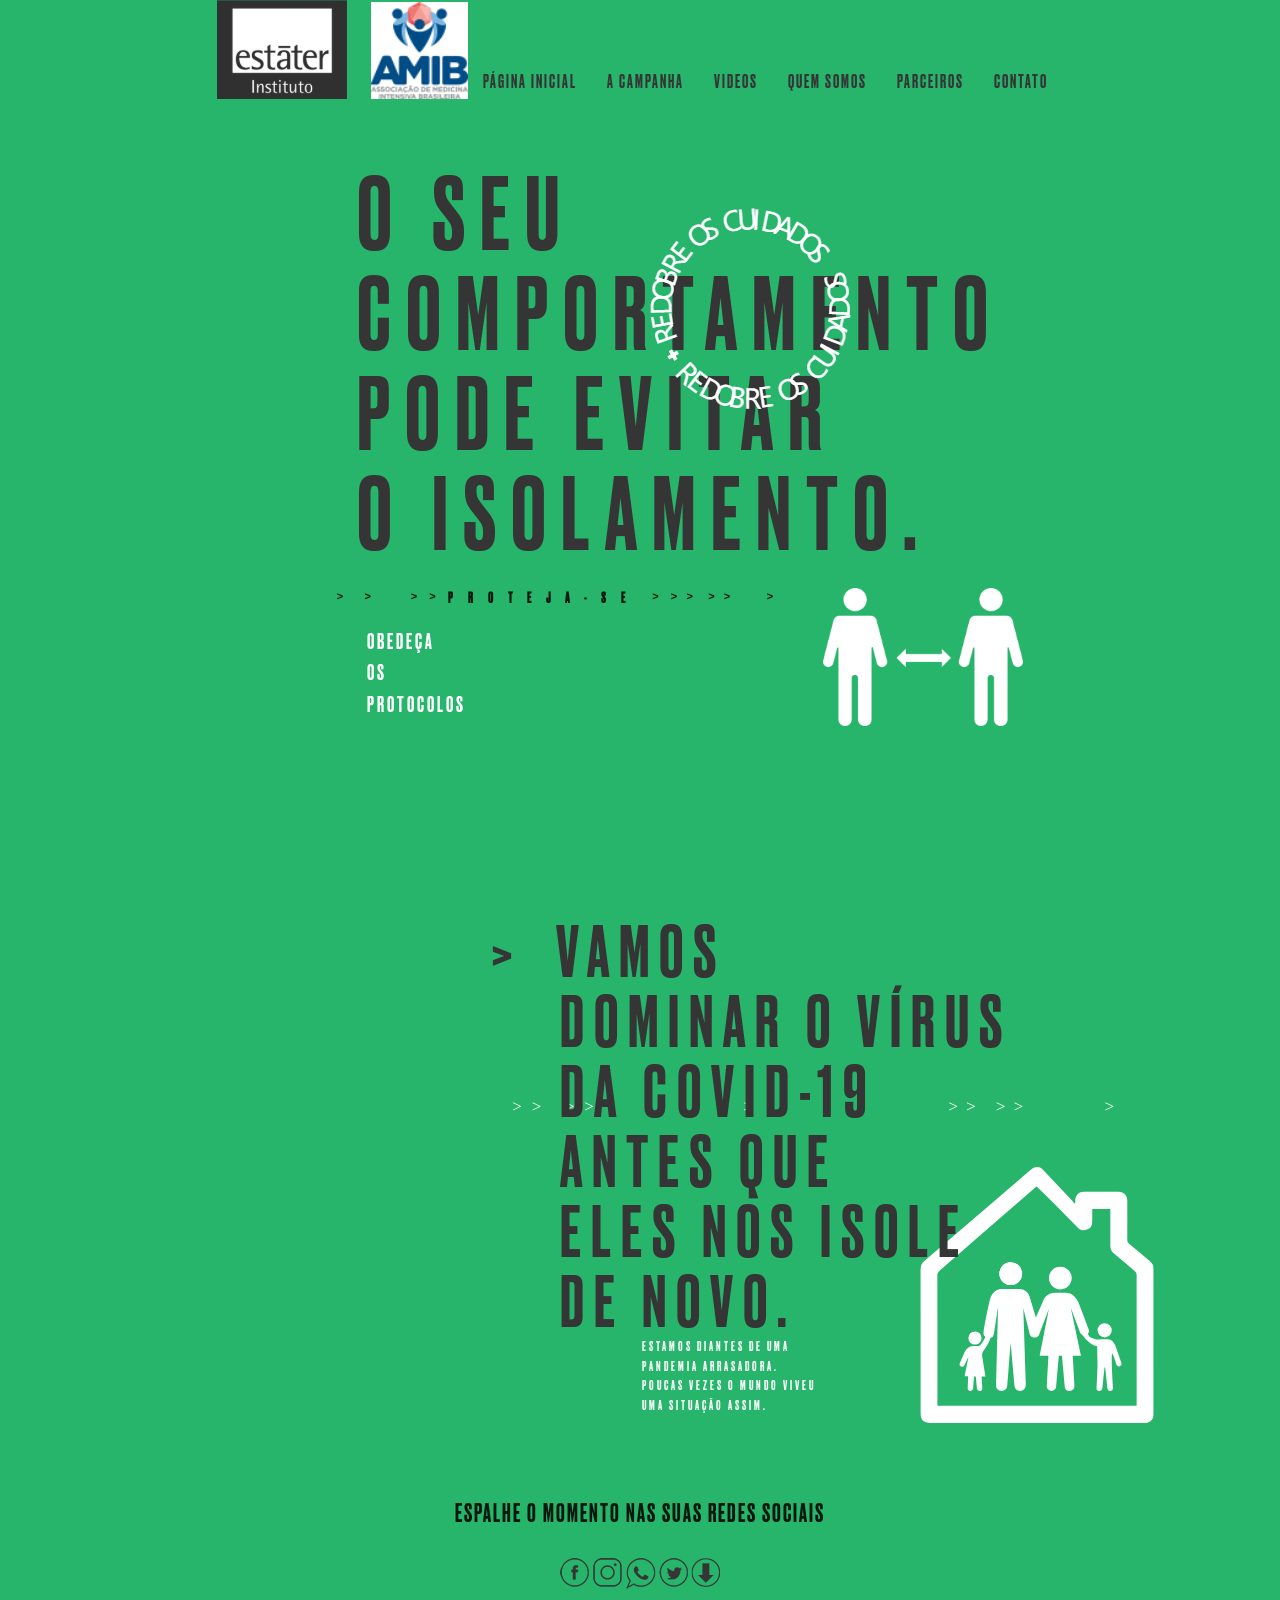
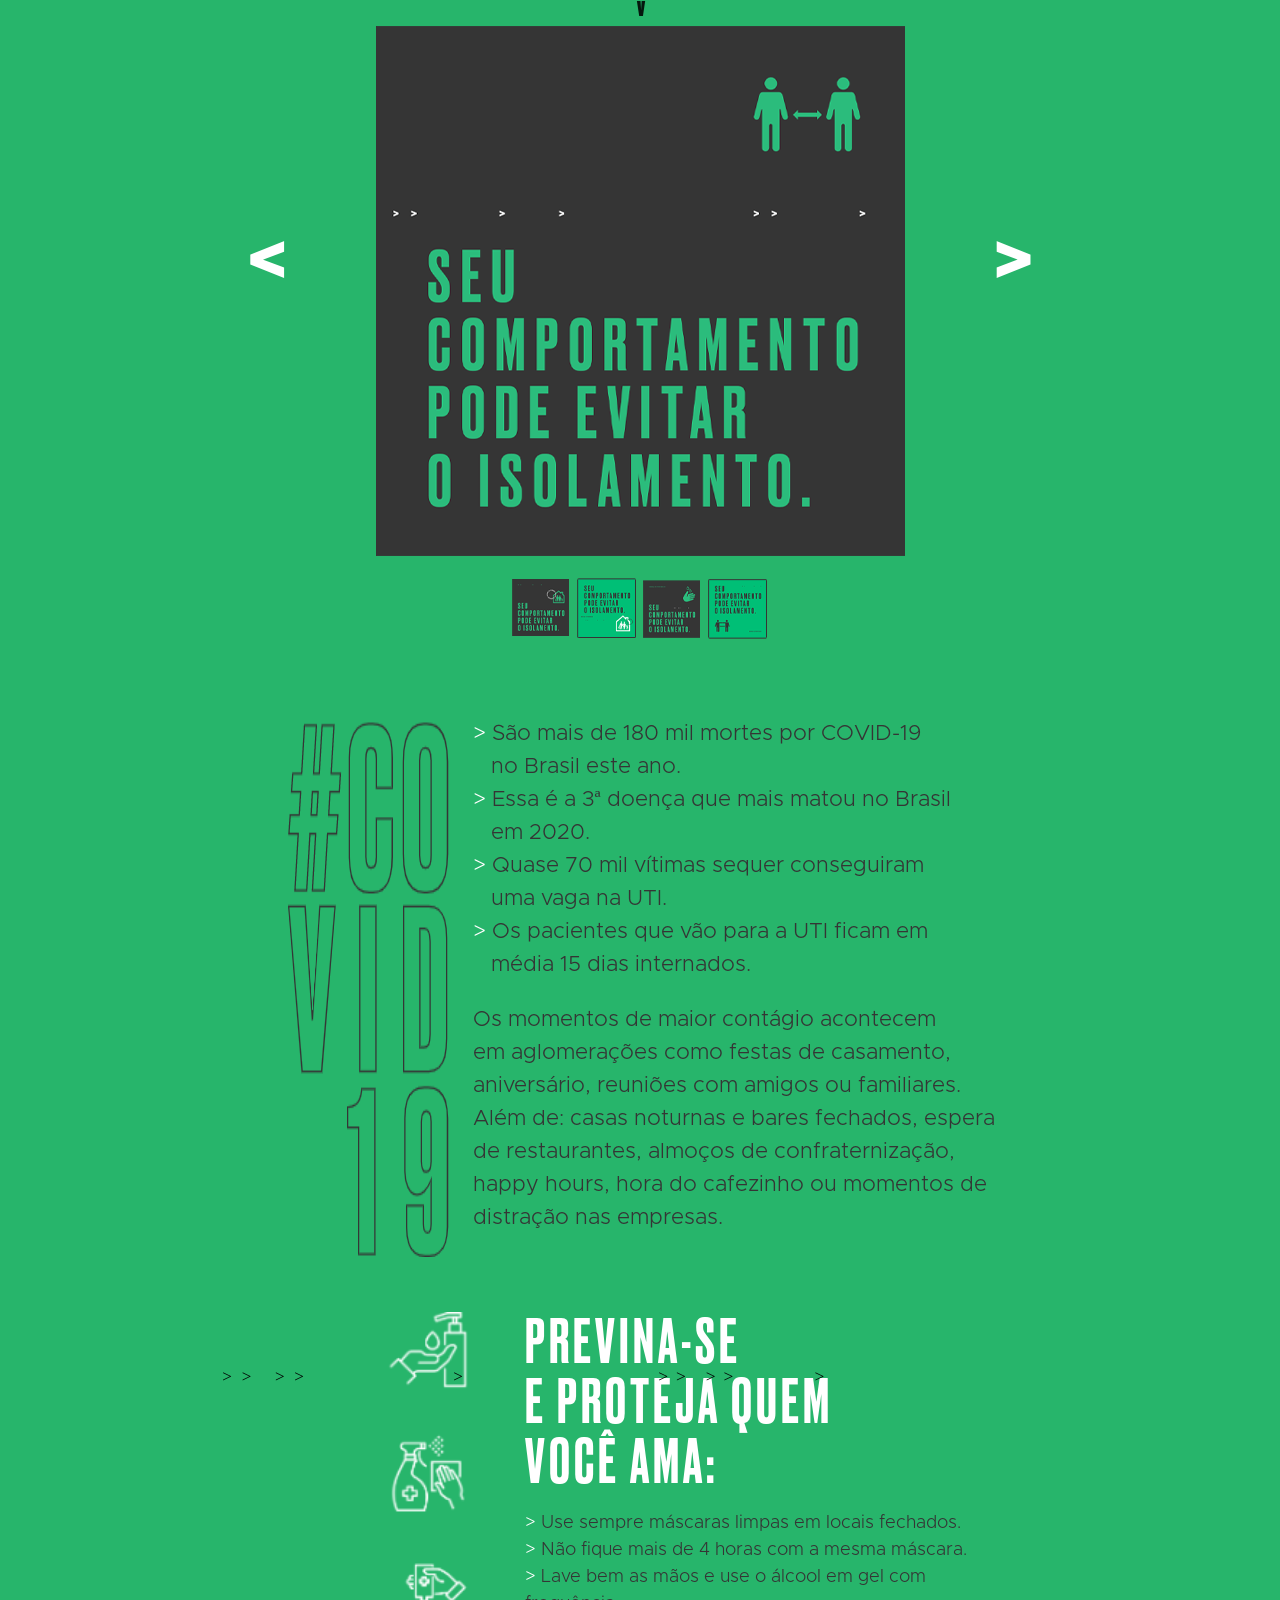
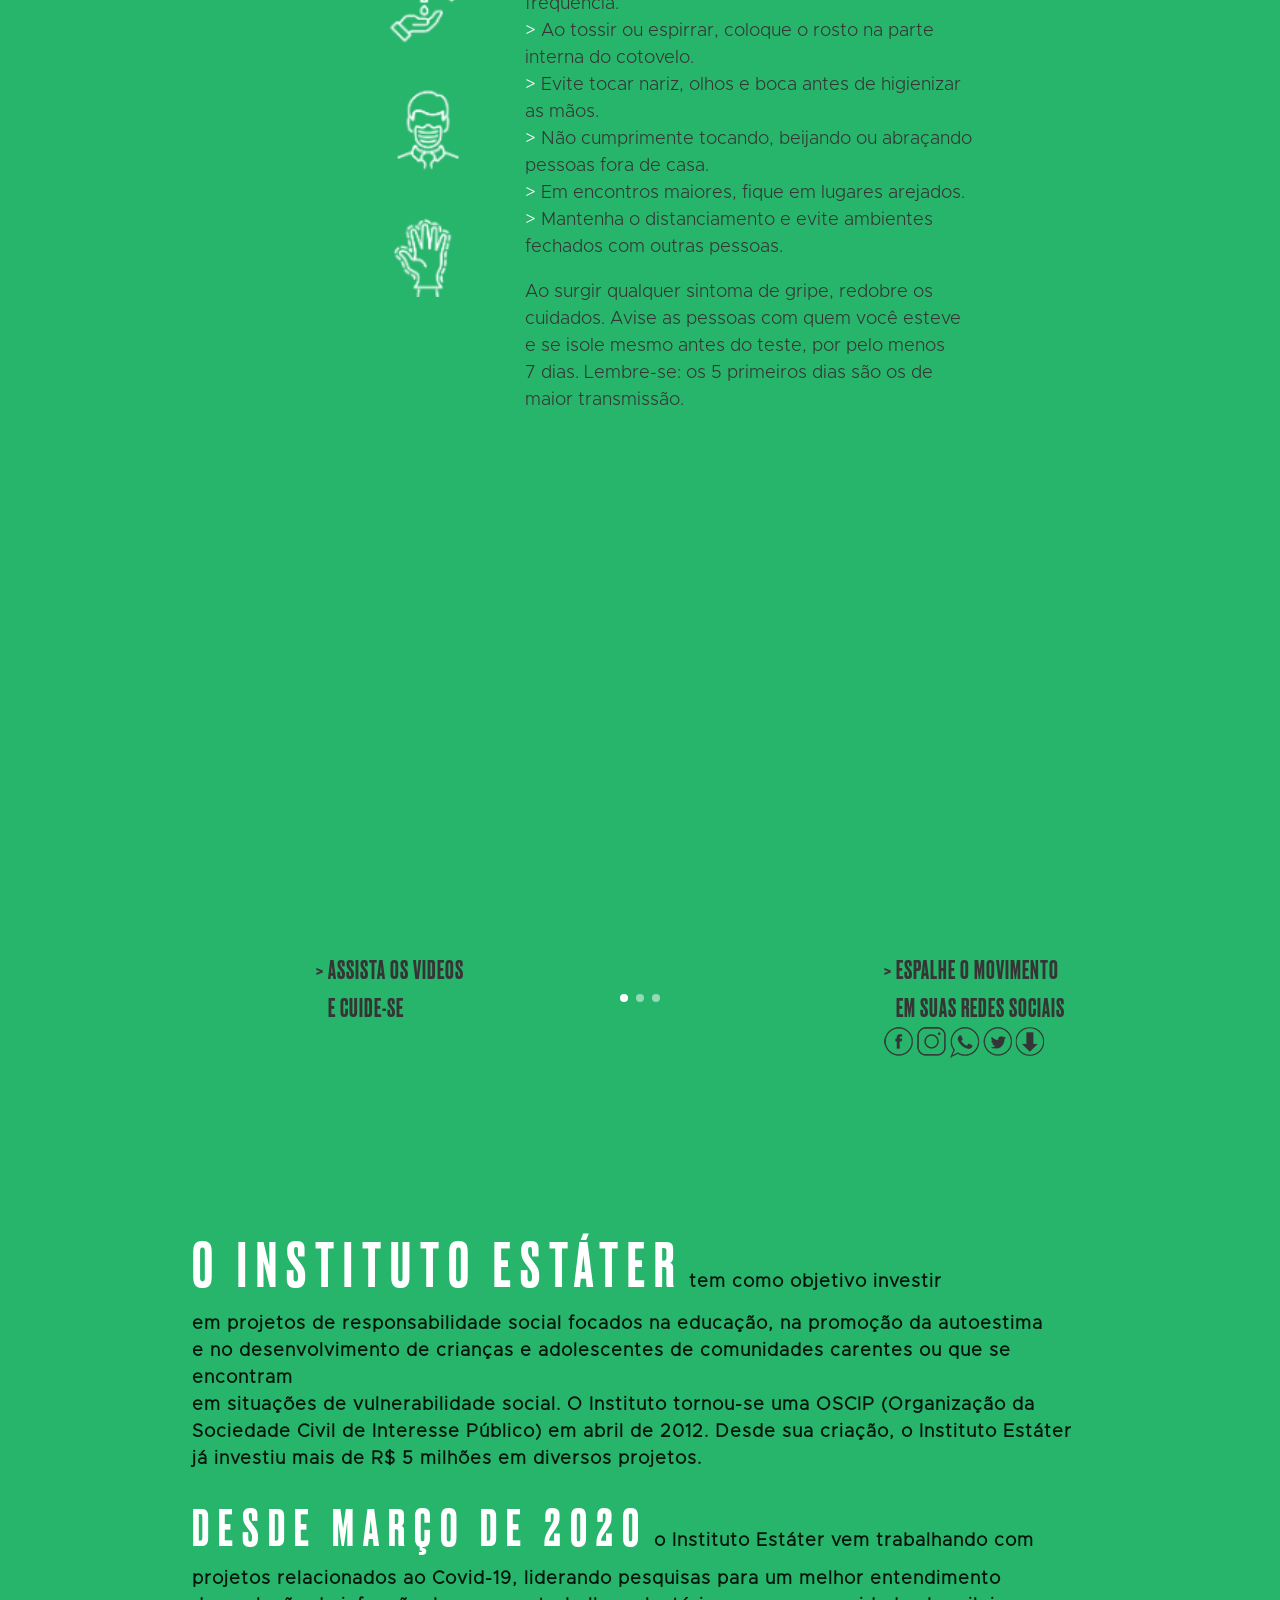
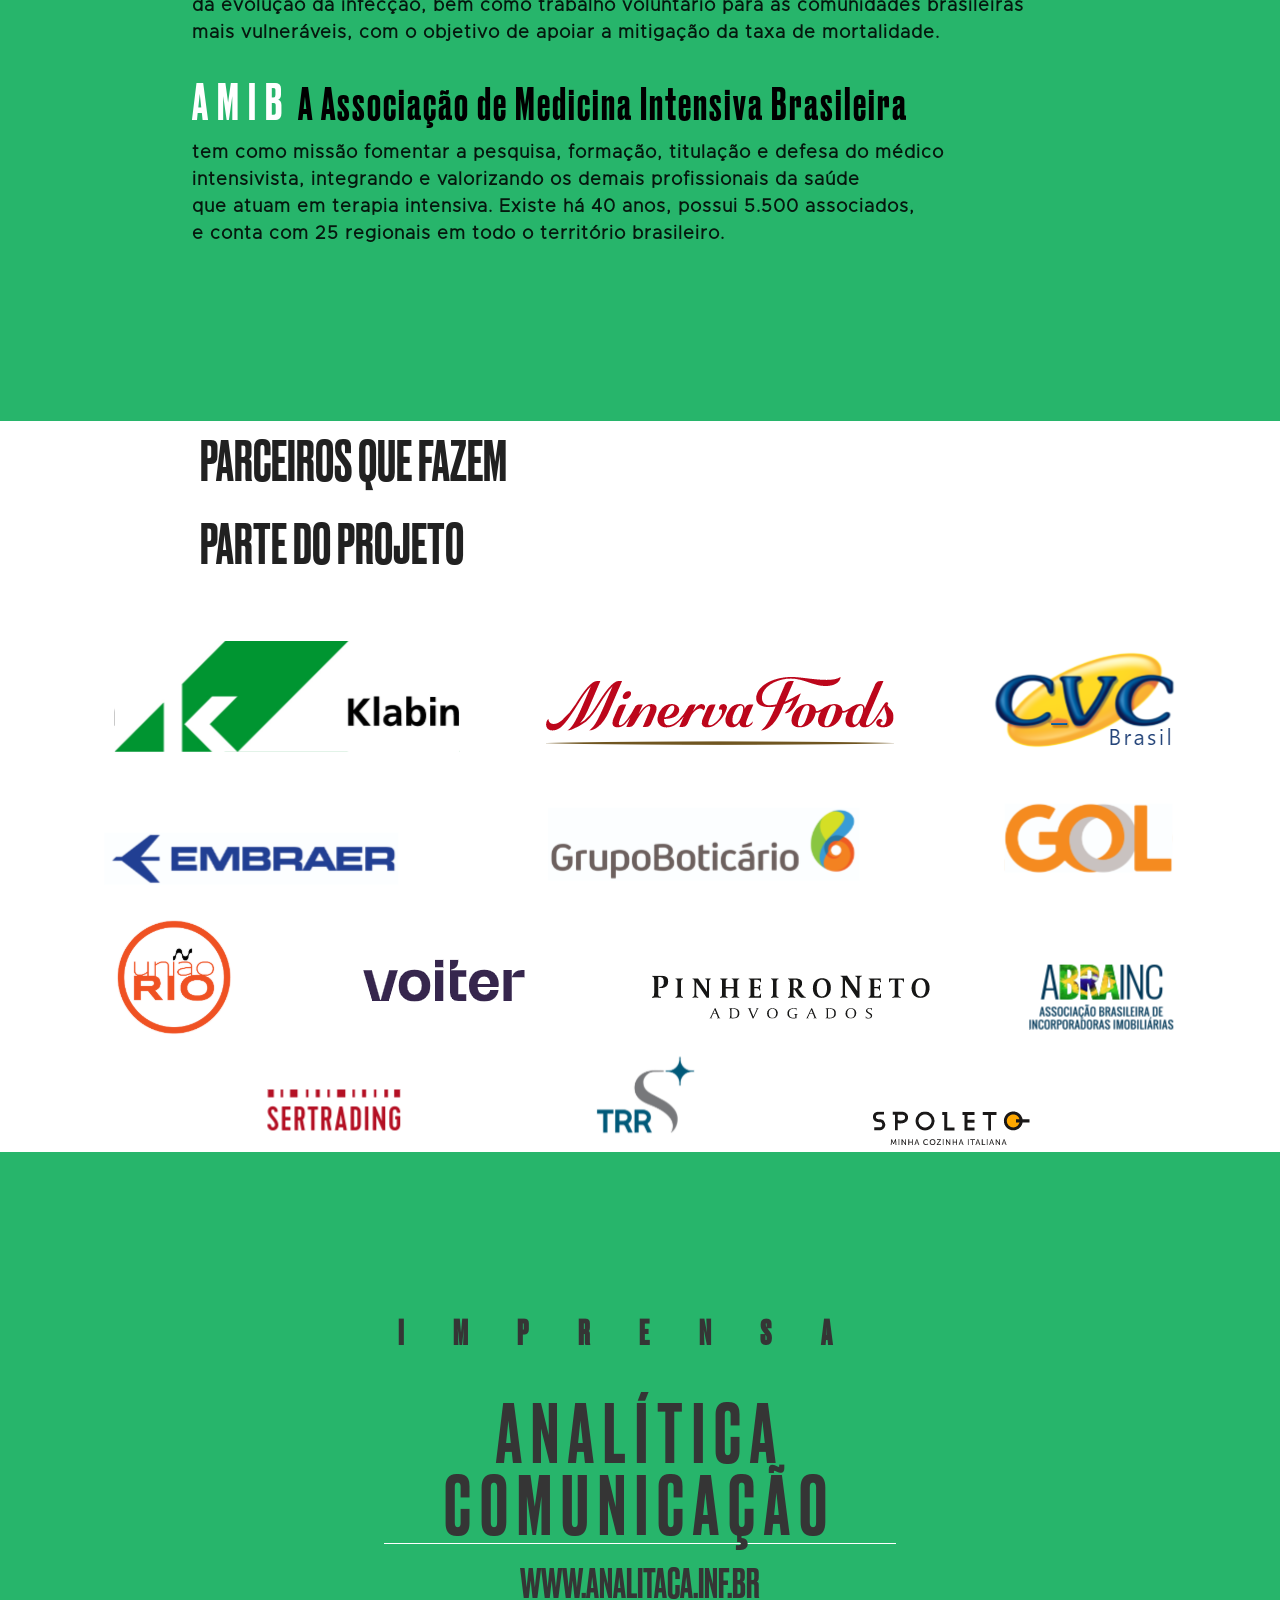
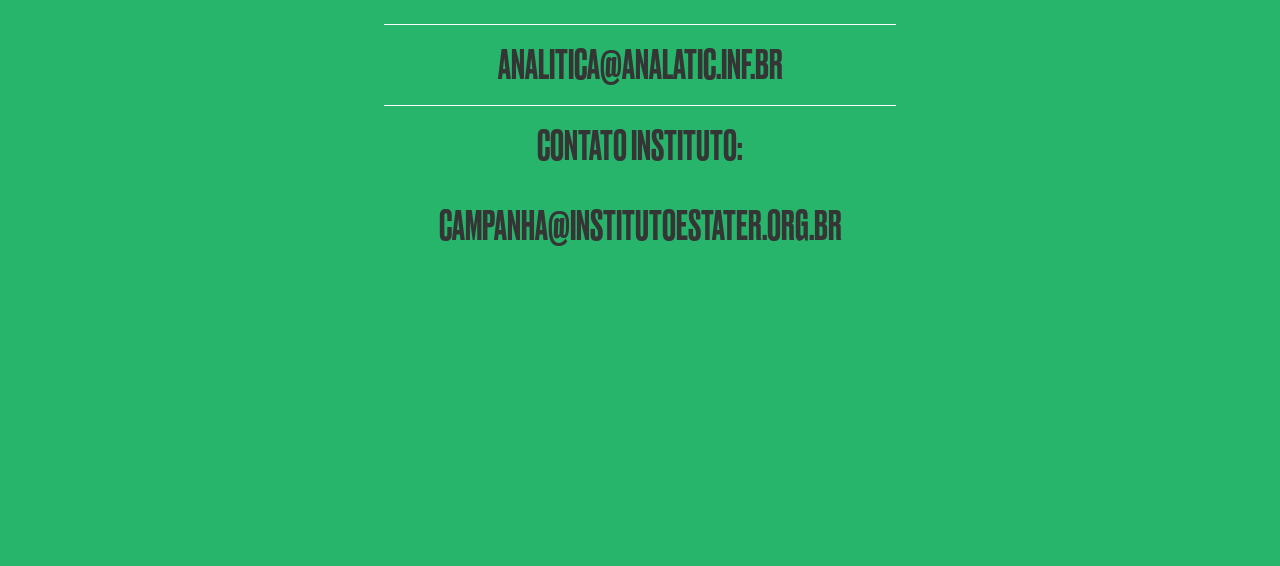
==== commit b267b9cd: "versão 1.0" ====
--- a/index.html
+++ b/index.html
@@ -1,60 +1,152 @@
 <!DOCTYPE html>
-<html lang="en">
+<html lang="pt">
 <head>
   <meta http-equiv="Content-Type" content="text/html; charset=UTF-8"/>
-  <meta name="viewport" content="width=device-width, initial-scale=1, maximum-scale=1.0"/>
+  <meta name="viewport" content="width=device-width, initial-scale=1.0, maximum-scale=1.0"/>
+  <link href="css/materialize.css" type="text/css" rel="stylesheet"/>
   <title>Teste -  C3C</title>
 
   <!-- CSS  -->
-  <link href="css/materialize.css" type="text/css" rel="stylesheet" media="screen,projection"/>
-  <link href="css/style.css" type="text/css" rel="stylesheet" media="screen,projection"/>
+  <link href="css/style.css" type="text/css" rel="stylesheet"/>
+  <script>(function(w,d,s,l,i){w[l]=w[l]||[];w[l].push({'gtm.start':
+
+   new Date().getTime(),event:'gtm.js'});var f=d.getElementsByTagName(s)[0],
+   
+   j=d.createElement(s),dl=l!='dataLayer'?'&l='+l:'';j.async=true;j.src=
+   
+   'https://www.googletagmanager.com/gtm.js?id='+i+dl;f.parentNode.insertBefore(j,f);
+   
+   })(window,document,'script','dataLayer','GTM-KTLTZP5');</script>
+
 </head>
 <body>
-   <nav class="nav_bar" role="navigation">
-      <div class="nav-wrapper container"><a id="logo-container" href="#" class="brand-logo">
-         <div id="logo_container">
-            <img id="logo_ie" src="icons/IE_Logo_negativo.png">             	
-            <div id="logo_amib">
-               <img src="icons/amib.png">             	
-
-            </div>
+   <noscript><iframe src="https://www.googletagmanager.com/ns.html?id=GTM-KTLTZP5"
+
+   height="0" width="0" style="display:none;visibility:hidden"></iframe></noscript>
+   <nav class="nav_bar  hide-on-small-only" role="navigation">
+      <div class="nav-wrapper">
+            <img  src="icons/IE_Logo_negativo.png">             	
+
+            <img id="logo_amib" src="icons/amib.png">                 	
+         
+
+         <ul id="navbar-items" class="right hide-on-med-and-down" style='padding-top:50px;'>
+            <li><a href="index.html#home"><span>PÁGINA INICIAL</span></a></li>
+            <li><a href="index.html#index_banner"><span>A CAMPANHA</span></a></li>
+            <li><a href="index.html#separator_videos">
+               <span>VIDEOS</span></a></li>
+            <li><a href="index.html#quem_somos">
+               <span>QUEM SOMOS</span></a></li>
+            <li><a href="index.html#parceiros">
+               <span>PARCEIROS</span></a></li>
+            <li><a href="index.html#contato">
+               <span>CONTATO</span></a></li>
+         </ul>
+
+      </div>
+   </nav>
+
+   <nav class="nav_bar show-on-small hide-on-large-only" style="    height: fit-content; text-align-last: center;" role="navigation">
+      <div class="nav-wrapper" style="display: flex;justify-content: space-between;">
+         <div style="position: relative;left: 10%;">
+            <img  src="icons/ie_mobile.png">             	
+
+            <img id="logo_amib" src="icons/amib_mobile.png">            	
+   
          </div>
-      </a>
-         <ul class="right hide-on-med-and-down" style='color:black'>
-            <li><a href="index.html#index_banner">PÁGINA INICIAL</a></li>
-            <li><a href="index.html#video_header">A CAMPANHA</a></li>
-            <li><a href="index.html#video">VIDEOS</a></li>
-            <li><a href="index.html#bottom_text">QUEM SOMOS</a></li>
-            <li><a href="index.html#bottom_text">PARCEIROS</a></li>
-            <li><a href="index.html#contato">CONTATO</a></li>
-         </ul>
-
-         <ul id="nav-mobile" class="sidenav">
-            <li><a href="index.html#index_banner">PÁGINA INICIAL</a></li>
-            <li><a href="index.html#video_header">A CAMPANHA</a></li>
-            <li><a href="index.html#video">VIDEOS</a></li>
-            <li><a href="index.html#bottom_text">QUEM SOMOS</a></li>
-            <li><a href="index.html#bottom_text">PARCEIROS</a></li>
-            <li><a href="index.html#contato">CONTATO</a></li>
-         </ul>
-         <a href="#" data-target="nav-mobile" class="sidenav-trigger"><i class="material-icons">menu</i></a>
+         <div style="    margin-right: 50px;
+         ">
+            <ul id="ul_mobile" class="show-on-small hide-on-large-only" style="display: flex !important;flex-direction: column;text-align-last: right;line-height: 3;">
+               <li><a href="index.html#home">PÁGINA INICIAL</a></li>
+               <li><a href="index.html#index_banner">A CAMPANHA</a></li>
+               <li><a href="index.html#separator_videos">VIDEOS</a></li>
+               <li><a href="index.html#quem_somos">QUEM SOMOS</a></li>
+               <li><a href="index.html#parceiros">PARCEIROS</a></li>
+               <li><a href="index.html#contato">CONTATO</a></li>
+            </ul>
+         </div>
+        
       </div>
    </nav>
+   
+   <div class="section no-pad-bot" id="home">
+      <div class="container" id="home_container">
+         <div class="row">   
+            <div class="row s12" style="margin-left: -100px;" id="home">
+               <div id="background_arrow_home">
+                  <svg class="show-on-small hide-on-large-only" xmlns="http://www.w3.org/2000/svg" width="260" height="90" viewBox="0 0 274 46" style="margin-left: 85px;">
+                     <text id="_" data-name="&gt;     &gt;  &gt;" transform="matrix(1, 0, 0, 1, 137, 37)" fill="#fff" font-size="34.009" font-family="SegoeUI, Segoe UI" letter-spacing="0.45em"><tspan x="-136.373" y="0" xml:space="preserve">&gt;     &gt;  &gt;</tspan></text>
+                   </svg>
+                   
+                   <svg class="show-on-small hide-on-large-only" xmlns="http://www.w3.org/2000/svg" width="304" height="90" viewBox="0 0 274 46" style="margin-left: 350px;">
+                     <text id="_" data-name="&gt;     &gt;  &gt;" transform="matrix(1, 0, 0, 1, 137, 37)" fill="#fff" font-size="34.009" font-family="SegoeUI, Segoe UI" letter-spacing="0.45em"><tspan x="-136.373" y="0" xml:space="preserve">&gt;     &gt;  &gt;</tspan></text>
+                   </svg>
+                   
+               </div>
+               <div id="home_texto">
+                  <img src="icons/home_texto.png"
+                  alt = "" 
+                  class = "responsive-img">
+               </div>
+
+               <div class="show-on-small hide-on-large-only" id="home_texto_mobile">
+                  <img src="icons/home_texto.png">
+               </div>
+               
+               <div id="text_header">
+                  <p id="header_texto" >
+                     O SEU<br>
+                     COMPORTAMENTO<br>
+                     PODE EVITAR<br>
+                     O ISOLAMENTO.
+                  </p>   
+               </div>
+               <br/>
+               <div style="display: flex;padding-left:180px;font-size: 11px !important;font-weight: bold !important">
+                  <span style="font-family: arial !important;">>&nbsp;&nbsp;&nbsp;&nbsp;&nbsp;&nbsp;
+                                                                                       >&nbsp;&nbsp;&nbsp;&nbsp;&nbsp;&nbsp;&nbsp;&nbsp;&nbsp;&nbsp;&nbsp;&nbsp;
+                                                                                       >&nbsp;&nbsp;&nbsp;&nbsp;>&nbsp;&nbsp;&nbsp;&nbsp;</span>
+                   <div id="proteja">
+                     <p>PROTEJA-SE</p>
+                  </div>
+                  <span style="font-family: arial !important;">&nbsp;&nbsp;&nbsp;&nbsp;>&nbsp;&nbsp;&nbsp;
+                                                                                       >&nbsp;&nbsp;
+                                                                                       >&nbsp;&nbsp;&nbsp;&nbsp;
+                                                                                       >&nbsp;&nbsp;
+                                                                                       >&nbsp;&nbsp;&nbsp;&nbsp;&nbsp;&nbsp;&nbsp;&nbsp;&nbsp;&nbsp;&nbsp;&nbsp;></span>
+                  <img style="margin-left: 50px; width: 200px" src="icons/home_mobile.png"
+                  alt="" 
+                  class="responsive-img">
+               </div>      
+             
+               <div id="obedeca" >
+                  <p>
+                     OBEDEÇA<br>
+                     OS<br>
+                     PROTOCOLOS
+                  </p>
+               </div>
+                                 
+            </div>        
+               
+         </div>      
+      </div> 
+   </div>
 
    <div class="section no-pad-bot" id="index_banner">
       <div class="container" id="main_container">
          <div class="row">   
-            <div class="row s12" id="header_text">
+            <div class="row s12" style="margin-left: 100px;" id="header_text">
                <div>
                   <div id="background_arrow">
-                     <svg xmlns="http://www.w3.org/2000/svg" width="256" height="55" viewBox="0 0 626 55" style="margin-left: 220px;">
+                     <svg class="hide-on-small-only" xmlns="http://www.w3.org/2000/svg" width="256" height="55" viewBox="0 0 626 55" style="margin-left: 220px;">
                         <text id="_" data-name="&gt;&gt; &gt;&gt;          &gt;" transform="matrix(1, 0, 0, 1, 313, 45)" fill="#fff" font-size="41.667" font-family="SegoeUI, Segoe UI" letter-spacing="0.57em"><tspan x="-312.158" y="0" xml:space="preserve">&gt;&gt; &gt;&gt;          &gt;</tspan></text>
                       </svg>
-                      <svg xmlns="http://www.w3.org/2000/svg" width="180" height="55" viewBox="0 0 430 55" style="margin-left: 180px;">
+                      <svg  class="hide-on-small-only" xmlns="http://www.w3.org/2000/svg" width="180" height="55" viewBox="0 0 430 55" style="margin-left: 180px;">
                         <text id="_" data-name="&gt;&gt; &gt;&gt;      &gt;" transform="matrix(1, 0, 0, 1, 215, 45)" fill="#fff" font-size="41.667" font-family="SegoeUI, Segoe UI" letter-spacing="0.45em"><tspan x="-214.331" y="0" xml:space="preserve">&gt;&gt; &gt;&gt;      &gt;</tspan></text>
                       </svg>
                   </div>
-                  <div id="text_header">
+                  <div id="text_inicio">
                      > &nbsp;VAMOS<br>
                      &nbsp;&nbsp;&nbsp;&nbsp;DOMINAR O VÍRUS<br>
                      &nbsp;&nbsp;&nbsp;&nbsp;DA COVID-19 <br>
@@ -104,45 +196,51 @@
       </div>
    </div>
 
-      <div class="container" >
+   <div class="section no-pad-bot" id="index_banner">
+      <div class="container" id="social_container">
          <div class="row">   
             <div class="col s12" id="middle_text">
                <p id="above_social_text">ESPALHE O MOMENTO NAS SUAS REDES SOCIAIS</p>
-               <img src="icons/social.png"
+               <img style="cursor: pointer;" src="icons/social.png"
                alt = "" 
                class = "responsive-img">
+            
                <p id="separator">v</p>
                <div id="card">
                   <p id="left_arrow"> &lt;	 </p>
                   <img src="icons/card.png"
                   alt = "" 
                   class = "responsive-img">
+                  
                   <p id="right_arrow"> &gt;	 </p>
 
                </div>
-             
-              </div>
+               <img style="margin:20px;" src="icons/outros_posts.png"
+               alt = "" 
+               class = "responsive-img">
+               
+               
+               </div>
             </div>
          
       
-         </div>
-      
-      </div>
-
-
-      <div class="container" >
+      </div>
+   </div>
+
+   <div class="section no-pad-bot"> 
+      <div class="container" id="covid_container">
          <div class="row">   
-            <div class="row s12" id="middle_text" style="display: flex; flex-direction:row;    justify-content: center;">
+            <div class="row s12" id="covid_text">
                <img src="icons/covid.png">
-                <div>
-                  <p>
-                     > São mais de 180 mil mortes por COVID-19<br>
+                  <div id="side_text_covid">
+                  <p style="">
+                     <span id="white_arrow">  &gt;</span> São mais de 180 mil mortes por COVID-19<br>
                      &nbsp;&nbsp;&nbsp;no Brasil este ano.<br>
-                     > Essa é a 3ª doença que mais matou no Brasil<br>
+                     <span id="white_arrow">  &gt;</span> Essa é a 3ª doença que mais matou no Brasil<br>
                      &nbsp;&nbsp;&nbsp;em 2020.<br>
-                     > Quase 70 mil vítimas sequer conseguiram<br>
+                     <span id="white_arrow">  &gt;</span> Quase 70 mil vítimas sequer conseguiram<br>
                      &nbsp;&nbsp;&nbsp;uma vaga na UTI.<br>
-                     > Os pacientes que vão para a UTI ficam em<br>
+                     <span id="white_arrow">  &gt;</span> Os pacientes que vão para a UTI ficam em<br>
                      &nbsp;&nbsp;&nbsp;média 15 dias internados.<br>
                      <p>
                         Os momentos de maior contágio acontecem<br>
@@ -154,59 +252,53 @@
                         distração nas empresas.
       
                      </p>
-                   
-                    </p>
-                </div>
-                
-            </div>
-      
+                     
+                     </p>
+                  </div>
+                  
+            </div>        
+               
+         </div>      
+      </div>
+   </div>
+
+   <div class="section no-pad-bot"> 
+      <div class="container" id="video_icone_higiene">
+         <div class="row">   
+            <div class="row s12" id="bottom_text" >
+               <div id="background_arrow_black">
+                  <svg class="hide-on-small-only" xmlns="http://www.w3.org/2000/svg" width="256" height="55" viewBox="0 0 626 55">
+                     <text id="_" data-name="&gt;&gt; &gt;&gt;          &gt;" transform="matrix(1, 0, 0, 1, 313, 45)" fill="#000" font-size="41.667" font-family="SegoeUI, Segoe UI" letter-spacing="0.57em"><tspan x="-312.158" y="0" xml:space="preserve">&gt;&gt; &gt;&gt;          &gt;</tspan></text>
+                     </svg>
+                     <svg class="hide-on-small-only" xmlns="http://www.w3.org/2000/svg" width="180" height="55" viewBox="0 0 430 55" style="margin-left: 180px;margin-right: 220px;">
+                     <text id="_" data-name="&gt;&gt; &gt;&gt;      &gt;" transform="matrix(1, 0, 0, 1, 215, 45)" fill="#000" font-size="41.667" font-family="SegoeUI, Segoe UI" letter-spacing="0.45em"><tspan x="-214.331" y="0" xml:space="preserve">&gt;&gt; &gt;&gt;      &gt;</tspan></text>
+                     </svg>
+               </div>
             
-             
-               
-            </div>
-         
-      
-         </div>
-
-         
- 
-
-      <div class="container" >
-         <div class="row">   
-            <div class="row s12" id="bottom_text">
-               <div id="background_arrow_black">
-                  <svg xmlns="http://www.w3.org/2000/svg" width="256" height="55" viewBox="0 0 626 55">
-                     <text id="_" data-name="&gt;&gt; &gt;&gt;          &gt;" transform="matrix(1, 0, 0, 1, 313, 45)" fill="#000" font-size="41.667" font-family="SegoeUI, Segoe UI" letter-spacing="0.57em"><tspan x="-312.158" y="0" xml:space="preserve">&gt;&gt; &gt;&gt;          &gt;</tspan></text>
-                   </svg>
-                   <svg xmlns="http://www.w3.org/2000/svg" width="180" height="55" viewBox="0 0 430 55" style="margin-left: 180px;margin-right: 220px;">
-                     <text id="_" data-name="&gt;&gt; &gt;&gt;      &gt;" transform="matrix(1, 0, 0, 1, 215, 45)" fill="#000" font-size="41.667" font-family="SegoeUI, Segoe UI" letter-spacing="0.45em"><tspan x="-214.331" y="0" xml:space="preserve">&gt;&gt; &gt;&gt;      &gt;</tspan></text>
-                   </svg>
-               </div>
-           
-                                
-               <img src="icons/higiene.png">
-               <div id="bottom_text_right">
+                                 
+                  <img src="icons/higiene.png">
+                  <div id="bottom_text_right">
                   <p id="header_higiene">
                      PREVINA-SE<br> 
                      E PROTEJA QUEM<br>
                      VOCÊ AMA:
                   </p>
-                  <p>
-                     >	Use sempre máscaras limpas em locais fechados.<br>
-                     >	Não fique mais de 4 horas com a mesma máscara.<br>
-                     >  Lave bem as mãos e use o álcool em gel com<br> 
+                  <p id="text_higiene">
+                     <span id="white_arrow">  &gt;</span> Use sempre máscaras limpas em locais fechados.<br>
+                     <span id="white_arrow">  &gt;</span>	Não fique mais de 4 horas com a mesma máscara.<br>
+                     <span id="white_arrow">  &gt;</span>  Lave bem as mãos e use o álcool em gel com<br> 
                         frequência.<br>
-                     >  Ao tossir ou espirrar, coloque o rosto na parte <br>
+                     <span id="white_arrow">  &gt;</span>  Ao tossir ou espirrar, coloque o rosto na parte <br>
                         interna do cotovelo.<br>
-                     >  Evite tocar nariz, olhos e boca antes de higienizar <br>
+                     <span id="white_arrow">  &gt;</span>  Evite tocar nariz, olhos e boca antes de higienizar <br>
                         as mãos.<br>
-                     >  Não cumprimente tocando, beijando ou abraçando <br>
+                     <span id="white_arrow">  &gt;</span>  Não cumprimente tocando, beijando ou abraçando <br>
                         pessoas fora de casa.<br>
-                     >  Em encontros maiores, fique em lugares arejados.<br>
-                     >  Mantenha o distanciamento e evite ambientes <br>
+                     <span id="white_arrow">  &gt;</span>  Em encontros maiores, fique em lugares arejados.<br>
+                     <span id="white_arrow">  &gt;</span>  Mantenha o distanciamento e evite ambientes <br>
                         fechados com outras pessoas.<br> 
                   </p>
-                  <p>
+                  <p id="text_higiene_abaixo">
                      Ao surgir qualquer sintoma de gripe, redobre os<br> 
                      cuidados. Avise as pessoas com quem você esteve<br> 
                      e se isole mesmo antes do teste, por pelo menos<br> 
@@ -218,58 +310,127 @@
                </div> 
                
             </div>
-            <div class="container" id="video">
-               <div class = "video-container">
-                  <iframe width = "540" height = "200"
-                  src="https://www.youtube.com/embed/RRdBCJAdqR4" 
-                  frameborder = "0" allowfullscreen></iframe>
-               </div>
+            <div class="container" id="separator_videos" style="height:200px;width: 200px;visibility:hidden;"></div>
+
+            <div class="section no-pad-bot" id="carrosel_video"> 
+
+               <div class="carousel carousel-slider center" style="height:500px;">
+                  <div class="carousel-item" href="#one!">
+                     <iframe width="780" height="415" src="https://www.youtube.com/embed/0Hc93qQk6F8" 
+                     frameborder="0" 
+                     allow="accelerometer; autoplay; clipboard-write; encrypted-media; gyroscope; picture-in-picture" 
+                     allowfullscreen></iframe>
+                  </div>
+                  <div class="carousel-item" href="#two!">
+                      <iframe width="780" height="415" src="https://www.youtube.com/embed/20O83auGCOc" 
+                      frameborder="0" 
+                      allow="accelerometer; autoplay; clipboard-write; encrypted-media; gyroscope; picture-in-picture"
+                      allowfullscreen></iframe>      
+                  </div>  
+                  <div class="carousel-item" href="#three!">
+                      <iframe  width="780" height="415" src="https://www.youtube.com/embed/0Hc93qQk6F8" 
+                      frameborder="0" 
+                      allow="accelerometer; autoplay; clipboard-write; encrypted-media; gyroscope; picture-in-picture" 
+                      allowfullscreen></iframe>      
+                  </div>  
+              </div>
                <div id="video_container">
-                  <div>
+                  <div style="font-size:25px;letter-spacing: 1px;color:#353535;">
                      > ASSISTA OS VIDEOS<br>
-                     E CUIDE-SE
-                  </div>
-                  <div style="
-                  display: flex;
-                  flex-direction: column;
-                  padding-left: 420px;">
-                     > ESPALHE O MOVIMENTO EM SUAS REDES SOCIAIS
-                     <img src="icons/social.png"
-                        alt = "" 
-                        class = "responsive-img">
+                     &nbsp;&nbsp;&nbsp;E CUIDE-SE
+                  </div>
+                  <div style="display: inline-grid;
+                  padding-left: 420px;
+                  font-size: 25px;
+                  letter-spacing: 1px;
+                  color: #353535;">
+                     > ESPALHE O MOVIMENTO<br>
+                     &nbsp;&nbsp;&nbsp;EM SUAS REDES SOCIAIS
+                     <img src="icons/social.png">
                   </div>
                </div>
             </div>
-              
+            
+               
          </div>
-        
-      </div>
-      <div class="container" id="contato" style="text-align: center">
-        <p style="    letter-spacing: 50px;
-        font-size: 20px;
-        font-weight: 700;">IMPRENSA</p>
-        <p style="    font-size: 50px;
-        line-height: 0.9;
-        font-weight: bold;
-        border-bottom: 1px solid #fff;">
-           ANALÍTICA<br>
-           COMUNICAÇÃO
+         
+      </div>
+   </div>
+
+   <div class="section no-pad-bot" id="quem_somos"> 
+      <div class="container" id="quem_somos_container">
+         <div class="row" >   
+            <div class="row s12">
+          
+               <div id="titulo">
+                  <p>
+                     <span class="primeiro_titulo">O INSTITUTO ESTÁTER</span> tem como objetivo investir <br>
+                     em projetos de responsabilidade social focados na educação, na promoção da autoestima <br>
+                     e no desenvolvimento de crianças e adolescentes de comunidades carentes ou que se encontram <br>
+                      em situações de vulnerabilidade social. O Instituto tornou-se uma OSCIP (Organização da <br>
+                     Sociedade Civil de Interesse Público) em abril de 2012. Desde sua criação, o Instituto Estáter <br>
+                      já investiu mais de R$ 5 milhões em diversos projetos.</p>
+               </div>
+               <div  id="titulo">
+                  <p><span class="segundo_titulo">DESDE MARÇO DE 2020</span> o Instituto Estáter vem trabalhando com<br>
+                     projetos relacionados ao Covid-19, liderando pesquisas para um melhor entendimento<br>
+                     da evolução da infecção, bem como trabalho voluntário para as comunidades brasileiras 
+                     <br>mais vulneráveis, com o objetivo de apoiar a mitigação da taxa de mortalidade.
+                  </p>
+               </div>
+               <div  id="titulo">
+                  <p><span class="terceiro_titulo">AMIB<span class="descricao"> A Associação de Medicina Intensiva Brasileira </span></span><br>
+                     tem como missão fomentar a pesquisa, formação, titulação e defesa do médico<br>
+                     intensivista, integrando e valorizando os demais profissionais da saúde<br>
+                     que atuam em terapia intensiva. Existe há 40 anos, possui 5.500 associados,<br> 
+                     e conta com 25 regionais em todo o território brasileiro.
+
+                  </p>
+               </div>
+            </div>
+         </div>         
+      </div>
+   </div>
+
+   <div class="section no-pad-bot hide-on-small-only" id="parceiros"> 
+      <div class="parceiros_div">
+         <p>PARCEIROS QUE FAZEM <br>
+            PARTE DO PROJETO</p>
+         <img  src="icons/parceiros.png">
+      </div> 
+   </div>
+   
+   <div class="section no-pad-bot show-on-small hide-on-large-only" id="parceiros_mobile"> 
+      
+      <div id="parceiros_div">
+         <img src="icons/parceiros_mobile.png">      
+      </div>
+   </div>
+   
+   <div class="section no-pad-bot" id="contato"> 
+      <div class="container" id="contato_container" >
+         <p id="imprensa">IMPRENSA</p>
+         <p id="analitica">
+            ANALÍTICA<br>
+            COMUNICAÇÃO
          </p>
-         <p style="    border-bottom: 1px solid #fff;">
+         <p id="info">
             WWW.ANALITACA.INF.BR</p>
-         <p style="    border-bottom: 1px solid #fff;">
+         <p id="info">
             ANALITICA@ANALATIC.INF.BR</p>
-         <p>
-            CONTATO INSTITUTO<br>
-            <P>CAMPANHA@INSTITUTOESTATER.ORG.BR</P>
+         <p id="info_noborder">
+               CONTATO INSTITUTO:<br>
+            CAMPANHA@INSTITUTOESTATER.ORG.BR
          </p>
-      </div>
-     
-
-
-  <script src="https://code.jquery.com/jquery-2.1.1.min.js"></script>
-  <script src="js/materialize.js"></script>
-  <script src="js/init.js"></script>
-
+      </div> 
+   </div>
+
+   <script src="js/materialize.min.js"></script>
+   <script>
+       document.addEventListener('DOMContentLoaded', function() {
+           var elems = document.querySelectorAll('.carousel');
+           var instances = M.Carousel.init(elems, {fullWidth: true, indicators: true});
+       });
+   </script>
   </body>
 </html>
--- a/css/style.css
+++ b/css/style.css
@@ -1,10 +1,20 @@
 @font-face {
-  font-family: "Druk-Medium", sans-serif !important;
-  src: url("/fonts/druk/Druk-Medium.otf");
+  font-family: Druk;
+  src: url("../Druk-Medium.otf") format("opentype");
+
+}
+@font-face {
+  font-family: Avenir;
+  src: url("../fonts/Metropolis/Metropolis-Light.otf") format("opentype");
 }
 html {
   scroll-behavior: smooth;
 }
+body {
+  background-color: #27b56b;
+  font-family: Druk;
+}
+
 .icon-block {
   padding: 0 15px;
 }
@@ -15,8 +25,6 @@
 #header_text {
   display: -webkit-inline-box;
   align-items: center;
-  font-family: "Druk-Medium", sans-serif !important;
-
 }
 #middle_text {
   display: flex;
@@ -24,12 +32,26 @@
   align-items: center;
 }
 #text_header {
+  z-index: 1;
+  padding-left:200px;
+}
+#text_header_mobile{
+  z-index: 1;
+  padding-left:200px;
+
+}
+#text_header_mobile p{
+  font-size: 40px;
+  letter-spacing: 10px;
+}
+#text_inicio {
   z-index: 998;
-  font-size:45px;
-  font-family: "Druk";
+  font-size:70px;
   padding-left: 200px;
   position: relative;
-  letter-spacing: 4px;
+  letter-spacing: 10px;
+  line-height: 1;
+  color: #353535;
 
 }
 #side_text {
@@ -39,52 +61,66 @@
   padding-left: 350px;
   position: relative;
   font-size: 13px;
-  letter-spacing: 1px;
-
+  letter-spacing: 3px;
+
+}
+#home_container{
+  width: max-content !important;
+  padding-top: 50px;
+
+}
+#home_texto {
+  position:absolute;display:block;padding-left:450px;z-index:998;
 }
 #icon_family {
   padding-top: 250px;
-  padding-left: 520px;
+  padding-left: 560px;
   position: absolute;
   display: flex;
 }
-
+#background_arrow_home{
+  display: flex;
+  position: absolute;
+  padding-top: 25px;
+}
+#background_arrow_home_mobile{
+  display: flex;
+  position: absolute;
+}
 #background_arrow {
   display: flex;
   position: absolute;
   padding-top: 160px;
 }
+
 #background_arrow_black {
   z-index: 998;
   display: flex;
   position: absolute;
   padding-top: 35px;
 }
-#logo_container {
-  display: flex;
-}
-#logo_ie {
-  padding-left: 100px;
-
-}
+#covid_text {
+  display: flex; flex-direction:row;    justify-content: center;
+}
+
 #logo_amib {
-  width: 55px;
-  background-color: #fff;
-  height: 55px;
-  margin-left: 60px;
-  text-align: center;
+  height:97px;
+  background-color:#fff;
+  margin-left: 20px;
 }
 #above_social_text {
-  font-size: 15px;
+  font-size: 25px;
   letter-spacing: 2px;
 }
 #bottom_text {
   display: flex;
   justify-content: center;
+  height: 585px;
+
 }
 
 #header_higiene {
-  font-size: 40px;
+  font-size: 60px;
   line-height: 1;
   margin: 0;
   color: #fff;
@@ -116,6 +152,8 @@
   display: flex;
   flex-direction: row;
   width: max-content;
+  margin-top: -80px;
+  margin-left: 100px;
 
 }
 .header{
@@ -124,16 +162,314 @@
   
 }
 .nav_bar{
+  display: flex;
+  justify-content: center;
+  height: fit-content;
   background-color: #27b56b;
   position: fixed;
   z-index: 999;
-}
+  box-shadow: none;
+  letter-spacing: 2.5px !important;
+}
+
 .nav_bar ul li a{
   color:black;
 }
 #main_container {
   margin-top:120px;
 }
-body {
-  background-color: #27b56b;
-}
+
+.primeiro_titulo{
+  color: #fff;
+  font-size:60px;
+  letter-spacing: 9px;
+  font-family: Druk;
+  font-weight: lighter;
+
+}
+.segundo_titulo {
+  color: #fff;
+  font-size:50px;
+  letter-spacing: 9px;
+  font-family: Druk;
+  font-weight: lighter;
+
+}
+.terceiro_titulo {
+  color: #fff;
+  font-size:50px;
+  letter-spacing: 9px;
+  font-family: Druk;
+  font-weight: lighter;
+
+
+}
+.descricao {
+  color: #000;
+  font-size:45px;
+  letter-spacing: 2px;
+  font-family: Druk;
+  font-weight: lighter;
+
+
+}
+
+#titulo {
+  position: relative;
+  letter-spacing: 1px;
+  font-size: 30px;
+}
+#titulo p{
+  font-family: Avenir;
+  font-size: 18px;
+  font-weight: 700;
+
+}
+#header_texto {
+  font-size: 100px;  
+  line-height: 1;
+  letter-spacing: 15px;
+  color:#353535;
+  margin-bottom: 0;
+
+}
+.parceiros_div {
+  background-color: #fff;
+  margin-top: 100px;
+  margin-bottom: 100px;
+  width: 100%;
+  display: inherit;
+  text-align: -webkit-center;
+}
+
+.parceiros_div p {
+  font-size: 55px;
+  text-align: left;
+  margin-left: 200px;
+}
+
+#imprensa {
+  letter-spacing: 50px;
+  font-size: 33px;
+  font-weight: 700;
+  color: #353535;
+
+}
+#analitica {
+  font-size: 80px;
+  line-height: 0.9;
+  margin:0;
+  border-bottom: 1px solid #fff;
+  letter-spacing:9px;
+  color: #353535;
+}
+
+ #info {
+  margin:0;
+  border-bottom: 1px solid #fff;
+  font-size: 40px;
+  color: #353535;
+
+ }
+ #side_text_covid p{
+   font-family: Avenir;
+   font-size:22px;
+   color:#353535
+ }
+#text_higiene {
+  font-family: Avenir;
+  font-size:18px;
+  color:#353535;
+}
+#text_higiene_abaixo {
+  font-family: Avenir;
+  font-size:18px;
+  color:#353535;
+}
+ #side_text_covid p p{
+  font-family: Avenir;
+  font-size:18px;
+  color:#353535;
+  padding-left:10px
+}
+
+ #info_noborder {
+  margin:0;
+  font-size: 40px;
+  color: #353535;
+
+ }
+ #contato_container {
+   text-align: center;
+   margin-bottom: 300px;
+   width: 40%;
+   line-height: 2;
+ }
+
+ #quem_somos_container {
+  display: flex;
+  margin-top: 110px;
+ }
+
+ #white_arrow {
+   color: #fff;
+ }
+
+ #social_video_container {
+  display: flex;
+  flex-direction: column;
+ }
+
+ #navbar-items li a:hover{
+   color: #fff;
+ }
+#navbar-items li a{
+  letter-spacing:2px;
+  color:#353535;
+  font-size: 18px;
+
+}
+ #ul_mobile li a:hover{
+   color: #fff;
+  border: 1px solid #FFF;
+}
+#proteja {
+  font-size: 14px ;
+  text-align: left;
+  letter-spacing: 15px;
+}
+#proteja p{
+  margin:0;
+}
+#obedeca{
+  display: flex !important;
+  flex-direction: unset !important;
+  text-align: left !important;
+  letter-spacing: 3px;
+  margin-top: -120px;
+  padding-left: 210px;
+}
+#obedeca p{
+  font-size: 21px;
+  color: #fff;
+}
+#carrosel_video{
+  display: flex;
+  flex-direction: column;
+  align-items: center;
+}
+@media only screen and (max-width: 600px) {
+  #home_container
+  {
+    width:fit-content !important;
+    padding-top: 50px;
+    margin-top: 220px;
+    position: relative;
+    left:60%;
+  }
+  #home_texto {
+    position: absolute  !important;
+    padding-top: 80px  !important;
+    margin-left: 500px  !important;
+    z-index: 998  !important;
+  }
+  #home_texto_mobile{
+    padding-top: 86px;
+    padding-left: 400px;
+    position: absolute;
+  }
+  #parceiros_mobile{
+    width: 400% !important;
+    display: flex !important;
+    justify-content: center !important;
+    align-items: center;
+    flex-direction: column !important;
+  }
+
+  #parceiros_mobile{
+    width: 400% !important;
+    display: flex !important;
+    justify-content: center !important;
+    align-items: center;
+    flex-direction: column !important;
+  }
+  #parceiros_mobile p{
+    position: relative;
+    font-size: 40px;
+    width: max-content;
+  }
+  #parceiros_div {
+    width: fit-content;
+    position: relative;
+    display: flex;
+    width: 100% !important;;
+    align-items: center;
+    justify-content: center;
+    background-color: #fff !important;
+  }
+  #text_header p {
+    font-size: 75px  !important;
+    letter-spacing: 15px  !important;
+    padding-top: 140px  !important;
+  }
+  #proteja {
+    font-size: 15px !important;
+    letter-spacing: 15px;
+
+  }
+  #obedeca{
+    display: flex !important;
+    flex-direction: unset !important;
+    justify-content: space-around !important;
+    text-align: left !important;
+  }
+  #obedeca p{
+    font-size: 40px;
+    color: #fff;
+  }
+  #main_container {
+    width: max-content !important;
+    position: relative;
+    left: 50%;
+  }
+  #social_container {
+    width: max-content !important;
+    position: relative;   
+    left: 75%;
+  }
+  #covid_container {
+    width: max-content !important;
+    position: relative;
+    left: 85%;
+
+  }
+  #video_icone_higiene {
+    width: max-content !important;
+    position: relative;
+    left: 75%;
+
+  }
+  #quem_somos_container{
+    width: max-content;
+    position: relative;
+    left: 75%;
+
+  }
+  #contato_container{
+    position: relative;
+    width: max-content;
+    left: 140%;
+
+  }
+  #background_arrow_home {
+    display: flex !important;
+    position: absolute  !important;
+    padding-top: 155px !important;
+    
+  }
+  #logo_amib {
+    height:212px;
+    background-color:#fff;
+    margin-left: 20px;
+  }
+}
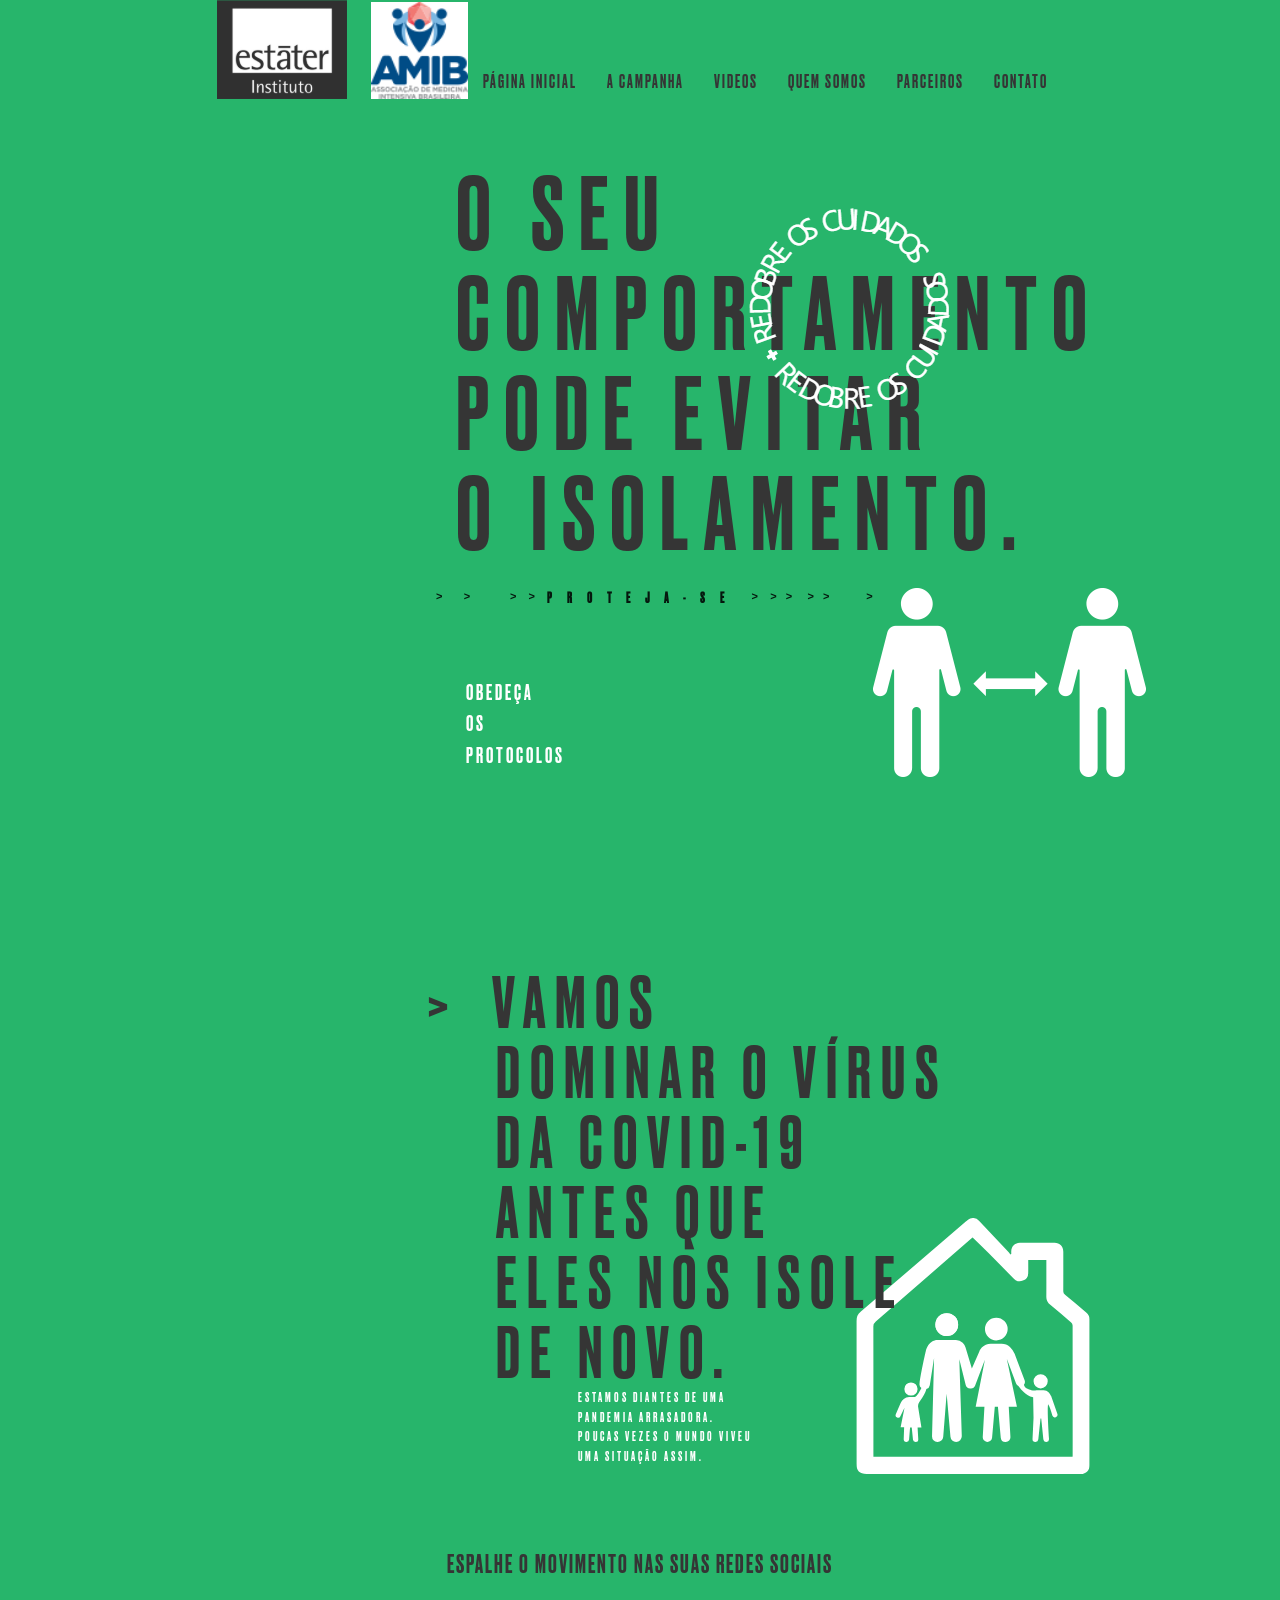
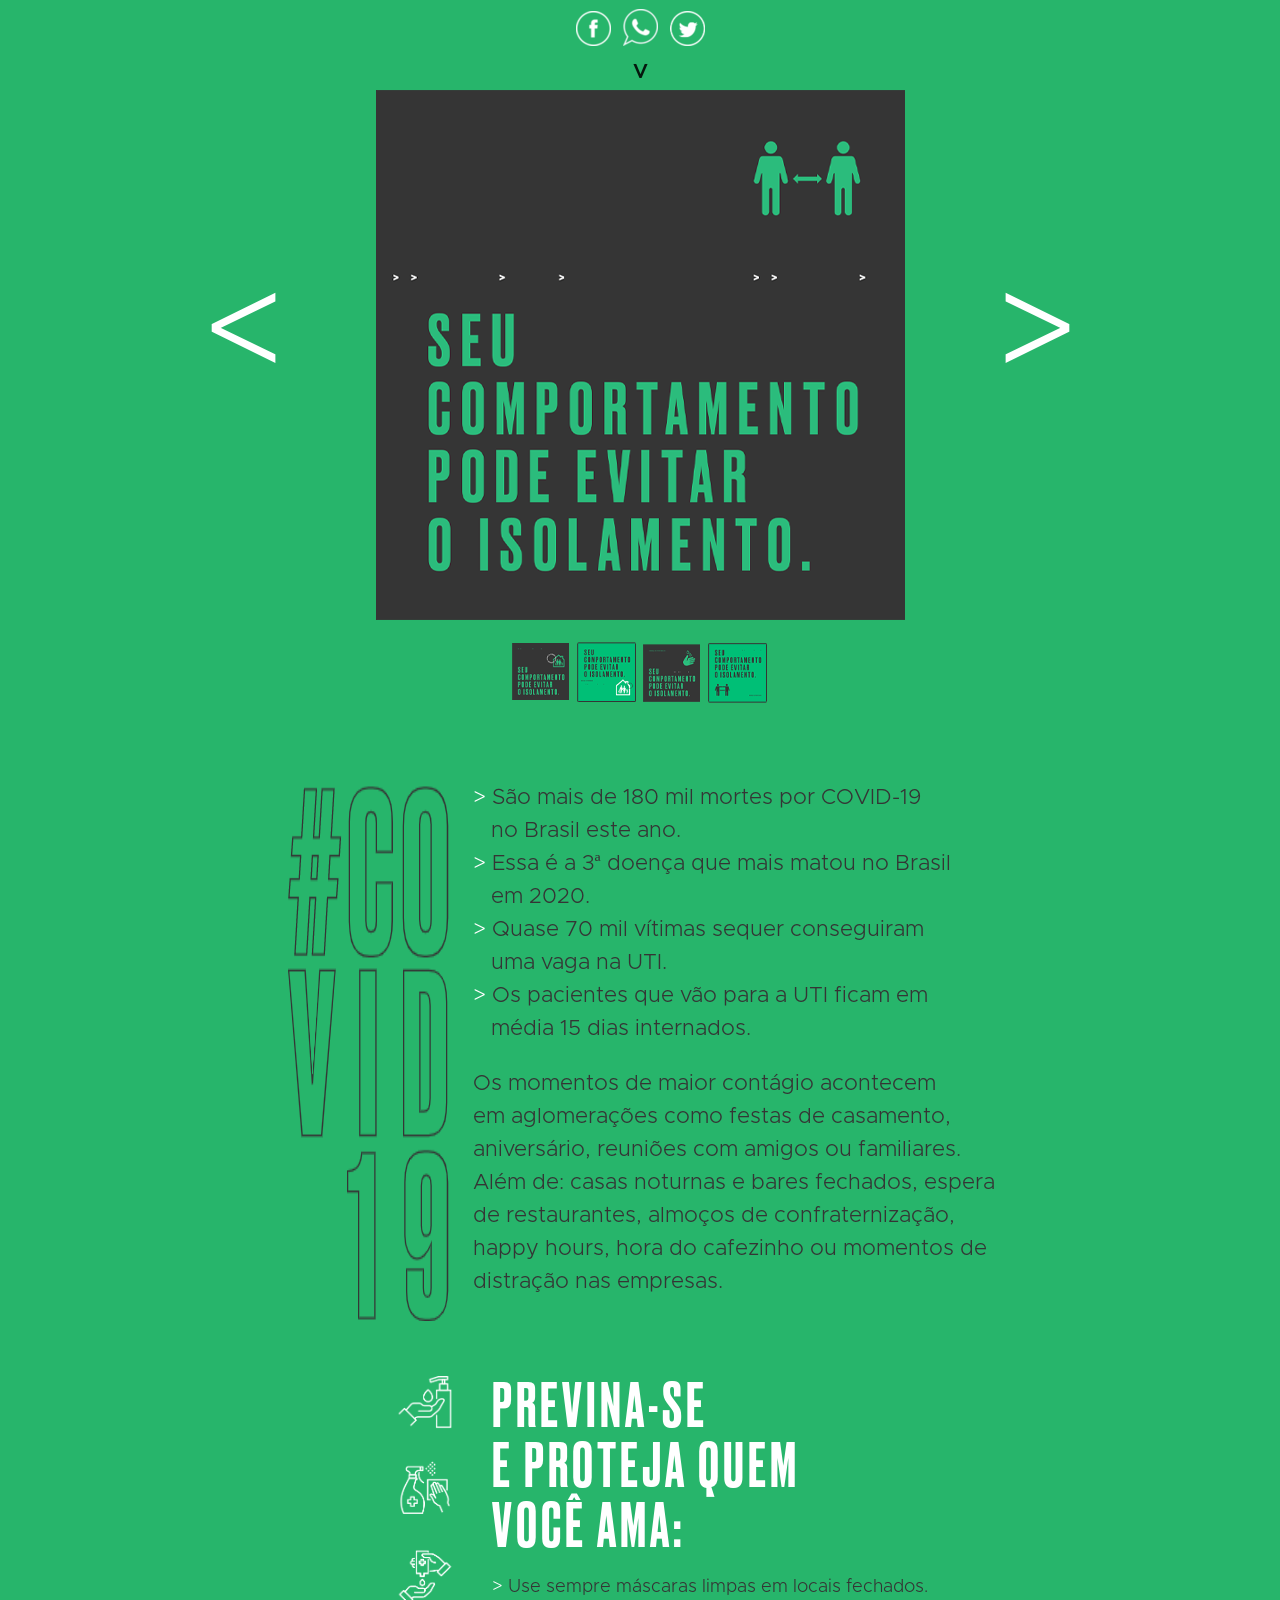
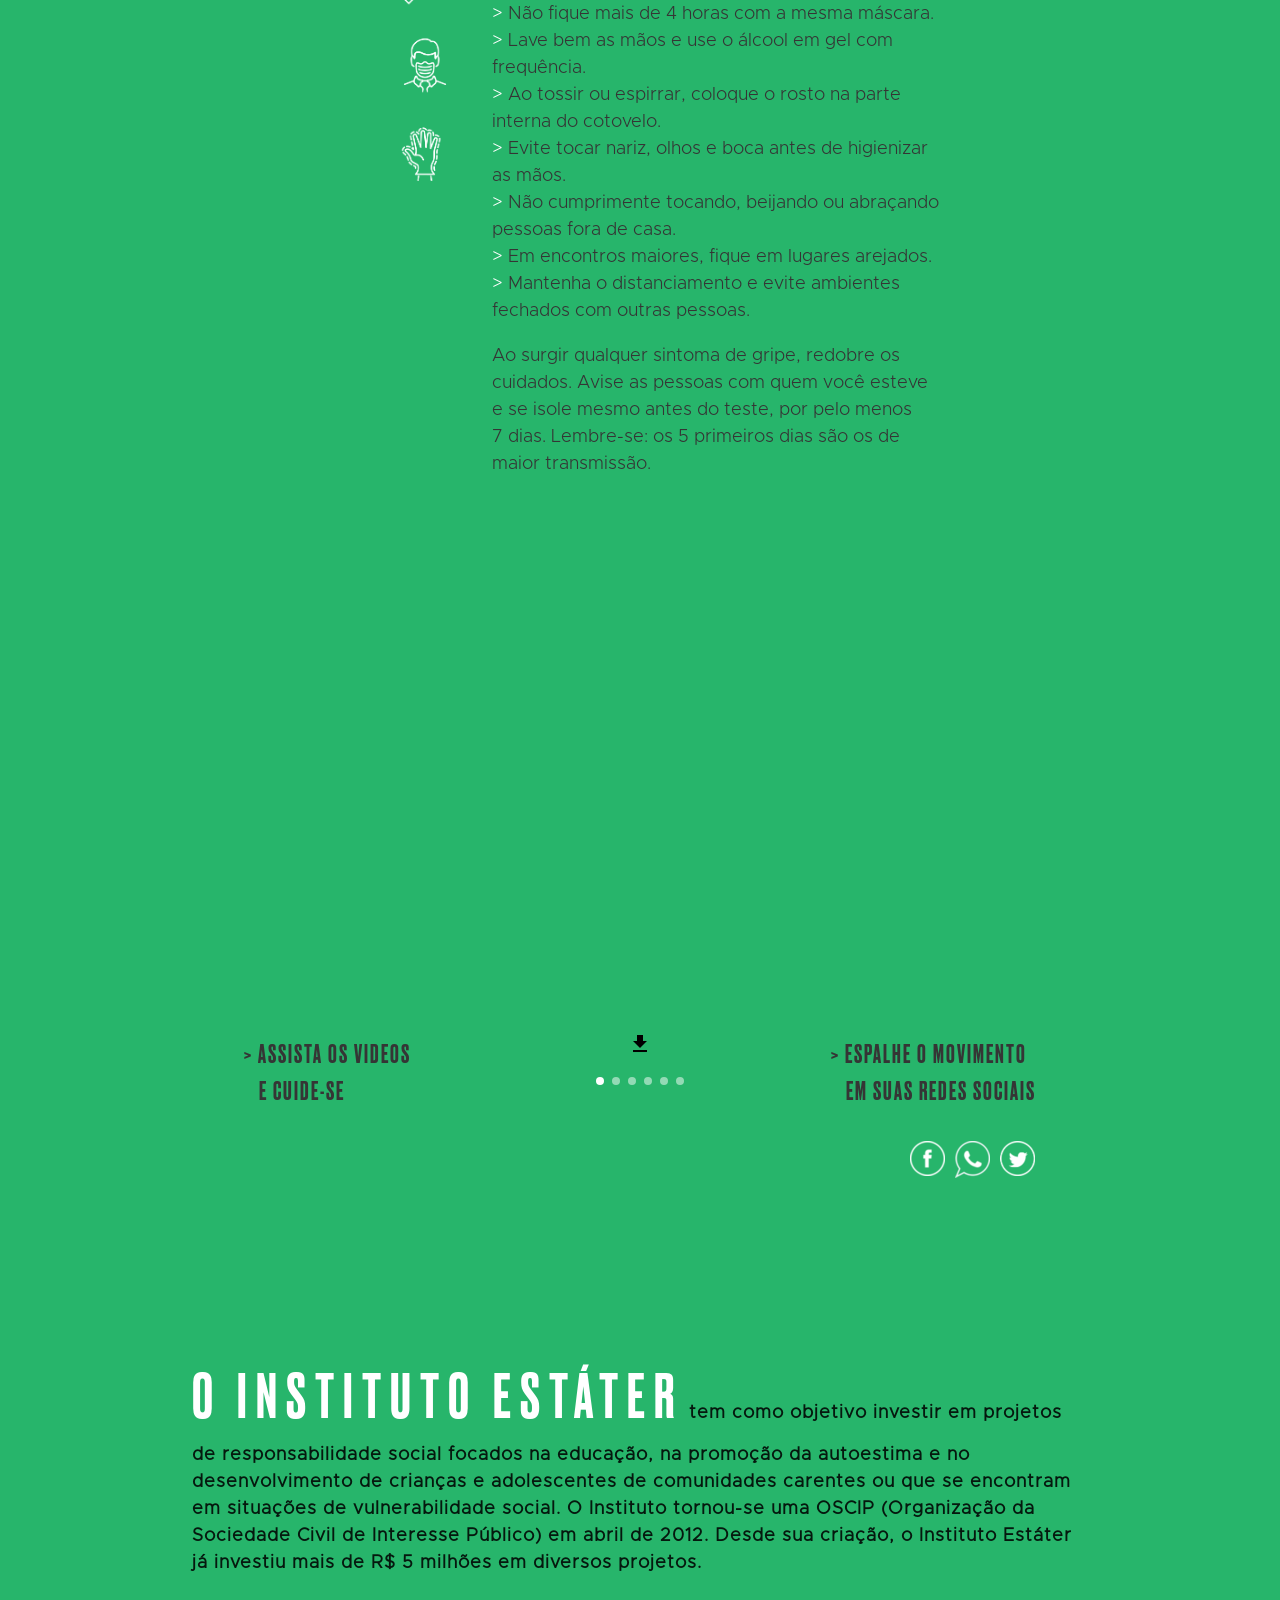
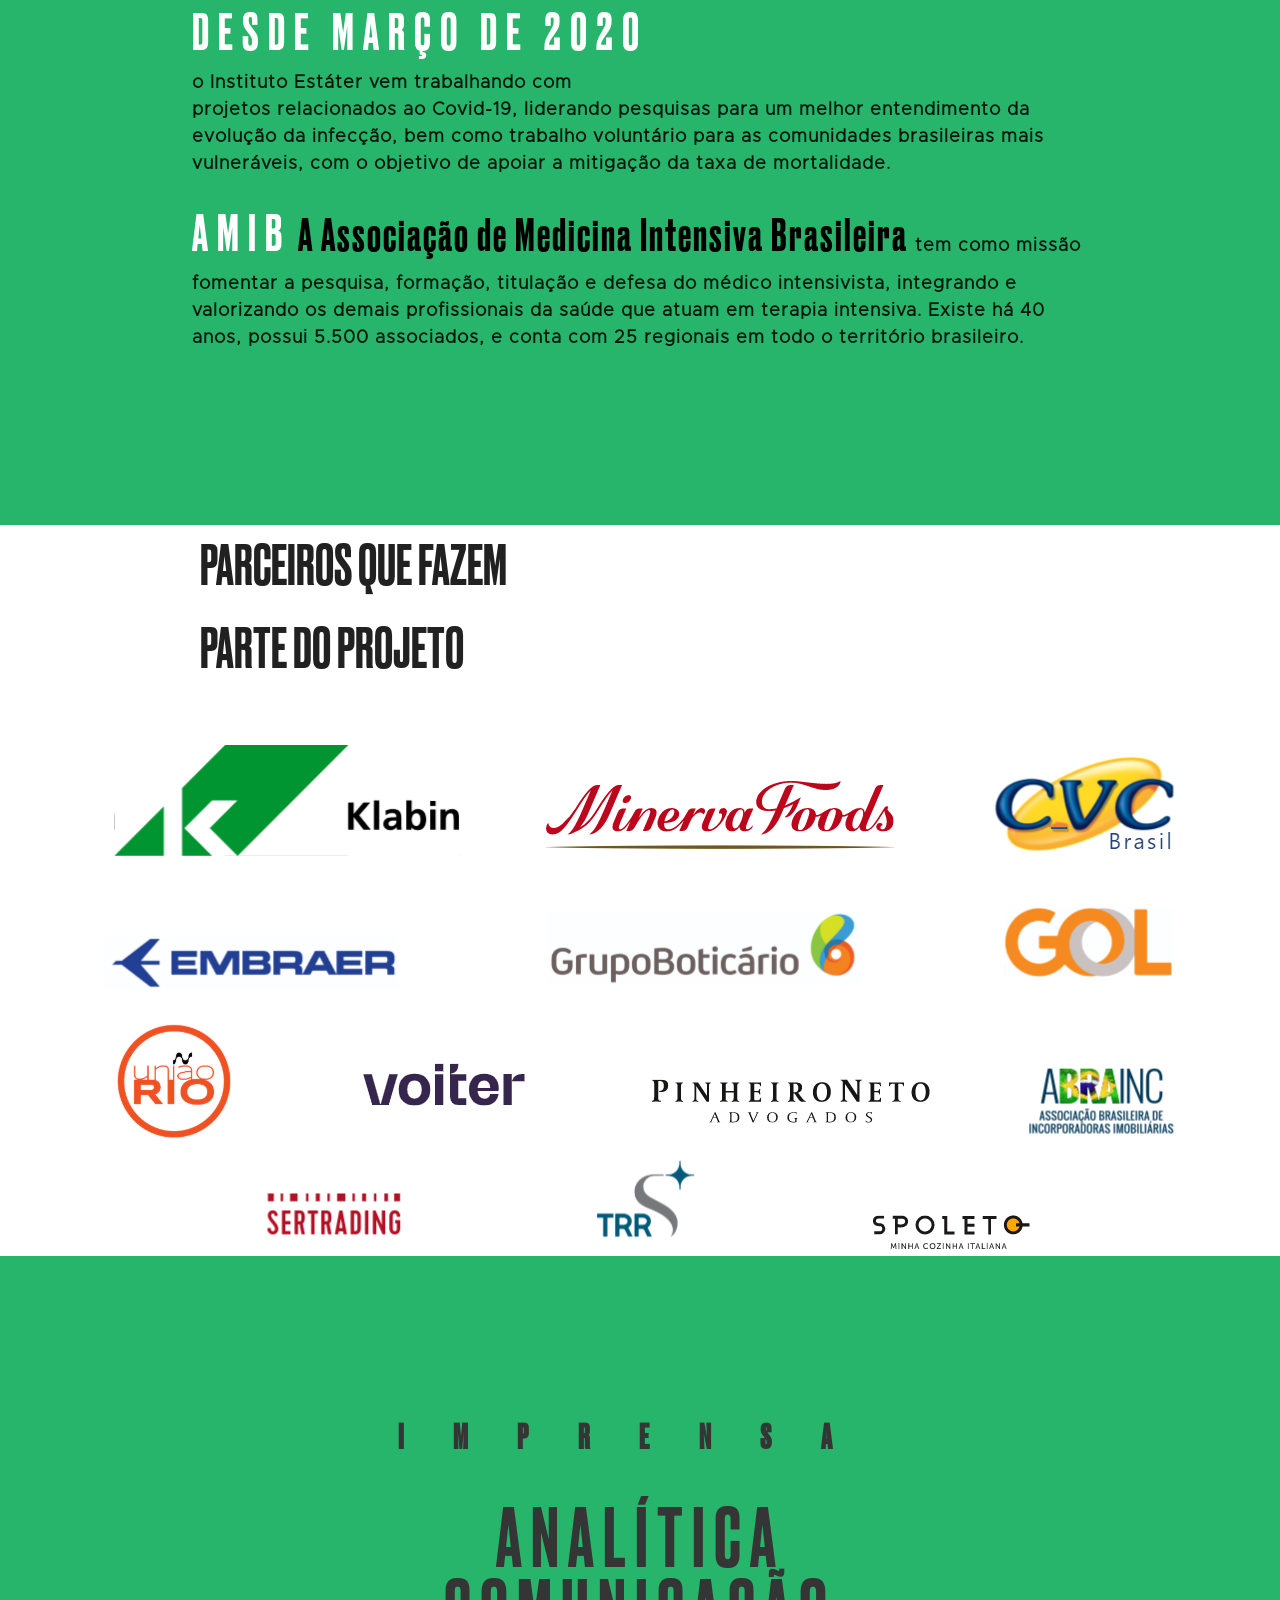
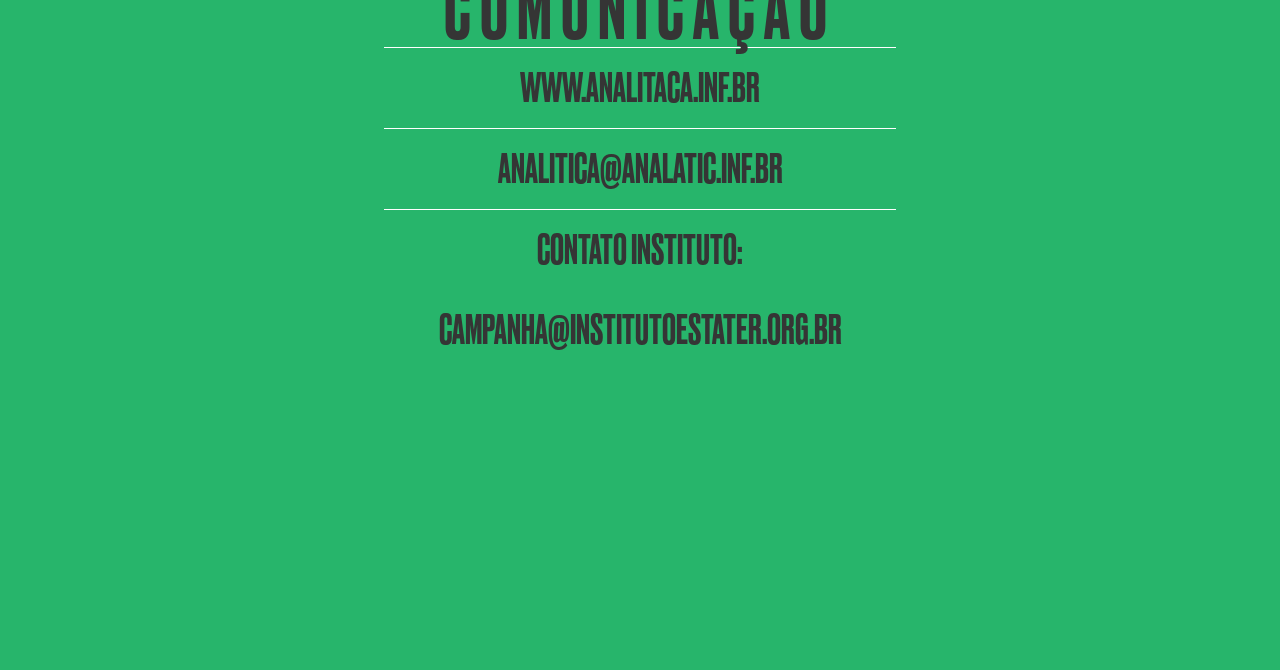
==== commit 736a2917: "estater v2" ====
--- a/index.html
+++ b/index.html
@@ -4,10 +4,13 @@
   <meta http-equiv="Content-Type" content="text/html; charset=UTF-8"/>
   <meta name="viewport" content="width=device-width, initial-scale=1.0, maximum-scale=1.0"/>
   <link href="css/materialize.css" type="text/css" rel="stylesheet"/>
-  <title>Teste -  C3C</title>
+  <title>Se cuida Brasil</title>
 
   <!-- CSS  -->
-  <link href="css/style.css" type="text/css" rel="stylesheet"/>
+  <link media="screen and (min-width: 993px)" href="css/style.css" type="text/css" rel="stylesheet"/>
+  <link media="screen and (max-width: 992px)" href="css/styleMobile.css" type="text/css" rel="stylesheet"/>
+  <link href="https://fonts.googleapis.com/icon?family=Material+Icons" rel="stylesheet">
+
   <script>(function(w,d,s,l,i){w[l]=w[l]||[];w[l].push({'gtm.start':
 
    new Date().getTime(),event:'gtm.js'});var f=d.getElementsByTagName(s)[0],
@@ -25,10 +28,8 @@
    height="0" width="0" style="display:none;visibility:hidden"></iframe></noscript>
    <nav class="nav_bar  hide-on-small-only" role="navigation">
       <div class="nav-wrapper">
-            <img  src="icons/IE_Logo_negativo.png">             	
-
-            <img id="logo_amib" src="icons/amib.png">                 	
-         
+         <img  src="icons/IE_Logo_negativo.png">  
+         <img id="logo_amib" src="icons/amib.png">                 
 
          <ul id="navbar-items" class="right hide-on-med-and-down" style='padding-top:50px;'>
             <li><a href="index.html#home"><span>PÁGINA INICIAL</span></a></li>
@@ -42,26 +43,25 @@
             <li><a href="index.html#contato">
                <span>CONTATO</span></a></li>
          </ul>
-
       </div>
    </nav>
 
-   <nav class="nav_bar show-on-small hide-on-large-only" style="    height: fit-content; text-align-last: center;" role="navigation">
-      <div class="nav-wrapper" style="display: flex;justify-content: space-between;">
-         <div style="position: relative;left: 10%;">
-            <img  src="icons/ie_mobile.png">             	
-
-            <img id="logo_amib" src="icons/amib_mobile.png">            	
-   
-         </div>
-         <div style="    margin-right: 50px;
-         ">
-            <ul id="ul_mobile" class="show-on-small hide-on-large-only" style="display: flex !important;flex-direction: column;text-align-last: right;line-height: 3;">
+   <nav class="nav_bar show-on-small hide-on-large-only" role="navigation">
+      <div class="nav-wrapper">
+         <div class="logos">
+            <img src="icons/ie_mobile.png" width="185" height="140">  
+            
+            <div>
+               <img id="logo_amib" src="icons/amib_mobile.png" width="103" height="103">   
+            </div>
+         </div>
+         <div>
+            <ul id="ul_mobile" class="show-on-small hide-on-large-only">
                <li><a href="index.html#home">PÁGINA INICIAL</a></li>
                <li><a href="index.html#index_banner">A CAMPANHA</a></li>
                <li><a href="index.html#separator_videos">VIDEOS</a></li>
                <li><a href="index.html#quem_somos">QUEM SOMOS</a></li>
-               <li><a href="index.html#parceiros">PARCEIROS</a></li>
+               <li><a href="index.html#parceiros_mobile">PARCEIROS</a></li>
                <li><a href="index.html#contato">CONTATO</a></li>
             </ul>
          </div>
@@ -69,368 +69,452 @@
       </div>
    </nav>
    
-   <div class="section no-pad-bot" id="home">
-      <div class="container" id="home_container">
-         <div class="row">   
-            <div class="row s12" style="margin-left: -100px;" id="home">
-               <div id="background_arrow_home">
-                  <svg class="show-on-small hide-on-large-only" xmlns="http://www.w3.org/2000/svg" width="260" height="90" viewBox="0 0 274 46" style="margin-left: 85px;">
-                     <text id="_" data-name="&gt;     &gt;  &gt;" transform="matrix(1, 0, 0, 1, 137, 37)" fill="#fff" font-size="34.009" font-family="SegoeUI, Segoe UI" letter-spacing="0.45em"><tspan x="-136.373" y="0" xml:space="preserve">&gt;     &gt;  &gt;</tspan></text>
-                   </svg>
+      <div class="section no-pad-bot" id="home">
+         <div class="container" id="home_container">
+            <div class="row">   
+               <div class="row s12" id="home">
+         
+                  <div id="home_texto" >
+                     <img src="icons/home_texto.png">
+                  </div>
                    
-                   <svg class="show-on-small hide-on-large-only" xmlns="http://www.w3.org/2000/svg" width="304" height="90" viewBox="0 0 274 46" style="margin-left: 350px;">
-                     <text id="_" data-name="&gt;     &gt;  &gt;" transform="matrix(1, 0, 0, 1, 137, 37)" fill="#fff" font-size="34.009" font-family="SegoeUI, Segoe UI" letter-spacing="0.45em"><tspan x="-136.373" y="0" xml:space="preserve">&gt;     &gt;  &gt;</tspan></text>
-                   </svg>
-                   
+                  <div id="text_header">
+                     <p id="header_texto" >
+                        O SEU<br>
+                        COMPORTAMENTO<br>
+                        PODE EVITAR<br>
+                        O ISOLAMENTO.
+                     </p>   
+                  </div>
+                  <div class="divDesktop">
+                     <br/>
+                     <div class="protejaDiv">
+                        <span style="font-family: arial !important;">>&nbsp;&nbsp;&nbsp;&nbsp;&nbsp;&nbsp;
+                                                                                             >&nbsp;&nbsp;&nbsp;&nbsp;&nbsp;&nbsp;&nbsp;&nbsp;&nbsp;&nbsp;&nbsp;&nbsp;
+                                                                                             >&nbsp;&nbsp;&nbsp;&nbsp;>&nbsp;&nbsp;&nbsp;&nbsp;</span>
+                        <div id="proteja">
+                           <p>PROTEJA-SE</p>
+                        </div>
+                        <span style="font-family: arial !important;">&nbsp;&nbsp;&nbsp;&nbsp;>&nbsp;&nbsp;&nbsp;
+                                                                                             >&nbsp;&nbsp;
+                                                                                             >&nbsp;&nbsp;&nbsp;&nbsp;
+                                                                                             >&nbsp;&nbsp;
+                                                                                             >&nbsp;&nbsp;&nbsp;&nbsp;&nbsp;&nbsp;&nbsp;&nbsp;&nbsp;&nbsp;&nbsp;&nbsp;></span>
+                        <img src="icons/home_mobile.png"
+                        alt="" 
+                        class="responsive-img">
+                     </div>      
+                  
+                     <div id="obedeca" >
+                        <p>
+                           OBEDEÇA<br>
+                           OS<br>
+                           PROTOCOLOS
+                        </p>
+                     </div>
+                  </div>
+                  
+                  <div class="divMobile">
+                     <div class="protejaDiv">
+                        <span style="font-family: arial !important;">>&nbsp;&nbsp;
+                                                                                             >&nbsp;&nbsp;&nbsp;&nbsp;&nbsp;&nbsp;&nbsp;&nbsp;
+                                                                                             >&nbsp;&nbsp;>&nbsp;&nbsp;</span>
+                        <div id="proteja">
+                           <p>PROTEJA-SE</p>
+                        </div>
+                        <span style="font-family: arial !important;">&nbsp;>
+                                                                                             >
+                                                                                             >&nbsp;
+                                                                                             >
+                                                                                             >&nbsp;&nbsp;&nbsp;&nbsp;&nbsp;&nbsp;&nbsp;&nbsp;></span>
+                     </div>      
+                  
+                     <div id="obedeca" >
+                        <p>
+                           OBEDEÇA<br>
+                           OS<br>
+                           PROTOCOLOS
+                        </p>
+                        <img style="margin-left: 50px;" src="icons/home_mobile.png"
+                        alt="" 
+                        class="responsive-img">
+                     </div>
+                  </div>
+               </div>         
+                  
+            </div>      
+         </div> 
+      </div>
+   
+      <div class="section no-pad-bot" id="index_banner">
+         <div class="container" id="main_container">
+            <div class="row">   
+               <div class="row s12" id="header_text">
+                  <div class="dominarVirus">
+                     <div id="text_inicio">
+                        > &nbsp;VAMOS<br>
+                        &nbsp;&nbsp;&nbsp;&nbsp;DOMINAR O VÍRUS<br>
+                        &nbsp;&nbsp;&nbsp;&nbsp;DA COVID-19 <br>
+                        &nbsp;&nbsp;&nbsp;&nbsp;ANTES QUE <br>
+                        &nbsp;&nbsp;&nbsp;&nbsp;ELES NOS ISOLE<br>
+                        &nbsp;&nbsp;&nbsp;&nbsp;DE NOVO.
+                     </div>
+   
+                     <div id="side_text">
+                        ESTAMOS DIANTES DE UMA<br>
+                        PANDEMIA ARRASADORA.<br>
+                        POUCAS VEZES O MUNDO VIVEU<br>
+                        UMA SITUAÇÃO ASSIM.<br>
+                     </div>
+                  </div>
+   
+                  <div id="icon_family">
+                     <svg xmlns="http://www.w3.org/2000/svg" xmlns:xlink="http://www.w3.org/1999/xlink" width="370" height="256" viewBox="0 0 370 406">
+                        <defs>
+                          <clipPath id="clip-path">
+                            <rect id="Retângulo_8" data-name="Retângulo 8" width="370" height="406" fill="none"/>
+                          </clipPath>
+                        </defs>
+                        <g id="familia" transform="matrix(1, 0, 0, 1, 0, 0)">
+                          <g id="Grupo_14" data-name="Grupo 14">
+                            <g id="Grupo_13" data-name="Grupo 13" clip-path="url(#clip-path)">
+                              <path id="Caminho_14" data-name="Caminho 14" d="M245.679,57.266c0-1.58-.071-3.162.011-4.736.414-7.877,5.887-13.167,13.774-13.186q27.4-.066,54.8-.008c8.574.016,13.93,5.457,13.943,14.157.033,20.608.055,41.218-.041,61.826a7.167,7.167,0,0,0,2.827,6.258c11.256,9.279,22.34,18.767,33.53,28.127A14.379,14.379,0,0,1,370,161.445q-.081,115.259-.047,230.518c0,8.287-5.447,13.769-13.785,14.014-1.635.048-3.272,0-4.908,0q-167.462,0-334.925,0c-11.273,0-16.243-4.9-16.245-16.151Q.068,276.824,0,163.817c-.01-6.541,2.187-11.256,7.2-15.538Q90.541,77.084,173.639,5.6c1.139-.977,2.242-2,3.438-2.9a12.909,12.909,0,0,1,17.408,1.477q23.6,24.975,47.146,50.007a42.817,42.817,0,0,1,2.878,3.8l1.17-.72m-61.22-26.336c-.412.32-1.066.78-1.666,1.3Q106.846,98.214,30.853,164.14a10.223,10.223,0,0,0-3.887,8.685q.172,100.7.088,201.408V378.7H342.866c.094-.894.2-1.432.2-1.969q.013-103.161-.085-206.32a7.108,7.108,0,0,0-2.31-4.719c-10.933-9.446-21.924-18.831-33.1-27.983a16.063,16.063,0,0,1-6.275-13.471c.107-17.738.039-35.478.039-53.218V66.555H272.588c0,7.126.132,13.93-.041,20.727a12.47,12.47,0,0,1-8.355,11.992c-5.057,1.991-9.964,1.422-13.972-2.614-13.544-13.641-26.99-27.381-40.565-40.992-8.269-8.289-16.7-16.411-25.2-24.736" fill="#fff"/>
+                              <path id="Caminho_15" data-name="Caminho 15" d="M318.736,310.376l-9.952-28.3s-3.777-8.3-9.505-8.663c-4.182-.267-11.875-.014-15.72.143a23.5,23.5,0,0,1-6.23-.568c-4.064-.936-10.011-3.062-11.334-7.624-.086-.3-.169-.572-.252-.841a7.244,7.244,0,0,0,1.117-7.068l-15.837-42.179a31.879,31.879,0,0,0-7.467-10.818,19.656,19.656,0,0,0-13.293-5.1H213.3a19.593,19.593,0,0,0-14.394,6.175,20,20,0,0,0-4.369,7.551l-11.333,25.439-10.022-33.044a17.636,17.636,0,0,0-4.555-7.572A15.18,15.18,0,0,0,157.8,193.5H127.457s-13.526.366-17.548,18.667c0,0-7.33,31.335-9.735,50.744a7.235,7.235,0,0,0,2.939,6.753c-1.759,3.807-6.072,12.3-10.385,14.367H83.815a13.783,13.783,0,0,0-8.6,2.961A17.186,17.186,0,0,0,70.3,293.3c-2.348,5.109-5.72,13.129-7.717,17.932a3.973,3.973,0,0,0,7.251,3.242l6.56-13.732-6.215,31.113h5.606L75.1,350.716a4.222,4.222,0,0,0,4.216,4.381h.137a4.222,4.222,0,0,0,4.207-3.887l1.516-18.868h2.681L89.771,351.2a4.293,4.293,0,0,0,4.078,3.895,4.221,4.221,0,0,0,4.342-4.471l-1.078-18.4h6.093l-5.232-32.291a10.909,10.909,0,0,1,1.9-8.1c3.526-4.923,9.525-13.991,11.175-20.774a7.244,7.244,0,0,0,5.429-5.91l6.78-43.1-3.234,123.9a8.9,8.9,0,0,0,17.774.934l5.385-68.289,6.045,68.373a8.906,8.906,0,0,0,8.868,8.127h.206a8.908,8.908,0,0,0,8.9-9.2l-3.91-122.022,10.135,41.074a7.237,7.237,0,0,0,7.137,5.506l1.2-.019a7.235,7.235,0,0,0,6.659-4.684l15.444-40.961L189.24,299.225h13.891l-2.671,48.037a7.413,7.413,0,0,0,14.786,1.066l4.337-49.1h4.936l4.5,49.128A7.416,7.416,0,0,0,236.4,355.1h.57a7.419,7.419,0,0,0,7.4-7.835L241.7,299.225h12.979l-16.086-76.082,14.717,39.4a7.216,7.216,0,0,0,4.111,4.2s10.291,15.687,22.969,17.656L281,316.724l-1.6,33.647a4.509,4.509,0,0,0,4.5,4.725h.236a4.507,4.507,0,0,0,4.481-4.041l3.476-33.234h1.1l3.367,33.219a4.5,4.5,0,0,0,8.977-.754c-.873-13.121-3.063-48.955-1.376-54.914,2.754,4.078,4.727,10.953,6.658,17.98a4.23,4.23,0,0,0,5.3,2.548,4.3,4.3,0,0,0,2.625-5.525" fill="#fff"/>
+                              <path id="Caminho_16" data-name="Caminho 16" d="M161.425,169.151a18.036,18.036,0,1,1-18.036-18.057,18.046,18.046,0,0,1,18.036,18.057" fill="#fff"/>
+                              <path id="Caminho_17" data-name="Caminho 17" d="M161.425,169.151a18.036,18.036,0,1,1-18.036-18.057,18.046,18.046,0,0,1,18.036,18.057" fill="#fff"/>
+                              <path id="Caminho_18" data-name="Caminho 18" d="M240.007,176.142a18.035,18.035,0,1,1-18.035-18.057,18.046,18.046,0,0,1,18.035,18.057" fill="#fff"/>
+                              <path id="Caminho_19" data-name="Caminho 19" d="M303.522,258.994a11.23,11.23,0,1,1-11.23-11.243,11.236,11.236,0,0,1,11.23,11.243" fill="#fff"/>
+                              <path id="Caminho_20" data-name="Caminho 20" d="M97.109,271.216a10.471,10.471,0,1,1-10.471-10.484,10.478,10.478,0,0,1,10.471,10.484" fill="#fff"/>
+                            </g>
+                          </g>
+                        </g>
+                      </svg>
+                  </div>
                </div>
-               <div id="home_texto">
-                  <img src="icons/home_texto.png"
+            </div>
+         </div>
+      </div>
+   
+       <div class="section no-pad-bot" id="index_banner">
+         <div class="container" id="social_container">
+            <div class="row">   
+               <div class="col s12" id="middle_text">
+                  <p id="above_social_text">ESPALHE O MOVIMENTO NAS SUAS REDES SOCIAIS</p>
+                  <div id="icon_social_card">
+   
+                     <a target="_blank" rel="noopener noreferrer" href="https://www.facebook.com/sharer/sharer.php?u=http://secuidabrasil.com/"><img src="icons/facebook_icon.png"></a>
+                     <a target="_blank" rel="noopener noreferrer" href="https://wa.me/?text=http://secuidabrasil.com/"><img src="icons/whatsapp_icon.png"></a>
+                     <a target="_blank" rel="noopener noreferrer" href="https://twitter.com/intent/tweet?text=http://secuidabrasil.com/"><img src="icons/twitter_icon.png"></a>
+
+                  </div>
+               
+                  <p id="separator">v</p>
+                  <div id="card">
+                     <p class="arrow" id="left_arrow"> &lt;	 </p>
+                     <img src="icons/card.png"
+                     alt = "" 
+                     class = "responsive-img">
+                     <p class="arrow" id="right_arrow"> &gt;	 </p>
+   
+                  </div>
+                  <img style="margin:20px;" src="icons/outros_posts.png"
                   alt = "" 
                   class = "responsive-img">
+                  </div>
                </div>
-
-               <div class="show-on-small hide-on-large-only" id="home_texto_mobile">
-                  <img src="icons/home_texto.png">
+         </div>
+      </div>
+      
+      <div class="divDesktop"> 
+         <div class="section no-pad-bot"> 
+            <div class="container" id="covid_container">
+               <div class="row">   
+                  <div class="row s12" id="covid_text">
+                     <img src="icons/covid.png" />
+                     <div id="side_text_covid">
+                        <p >
+                           <span id="white_arrow">  &gt;</span> São mais de 180 mil mortes por COVID-19<br>
+                           &nbsp;&nbsp;&nbsp;no Brasil este ano.<br>
+                           <span id="white_arrow">  &gt;</span> Essa é a 3ª doença que mais matou no Brasil<br>
+                           &nbsp;&nbsp;&nbsp;em 2020.<br>
+                           <span id="white_arrow">  &gt;</span> Quase 70 mil vítimas sequer conseguiram<br>
+                           &nbsp;&nbsp;&nbsp;uma vaga na UTI.<br>
+                           <span id="white_arrow">  &gt;</span> Os pacientes que vão para a UTI ficam em<br>
+                           &nbsp;&nbsp;&nbsp;média 15 dias internados.<br>
+                           <p>
+                              Os momentos de maior contágio acontecem<br>
+                              em aglomerações como festas de casamento,<br>
+                              aniversário, reuniões com amigos ou familiares.<br>
+                              Além de: casas noturnas e bares fechados, espera<br>
+                              de restaurantes, almoços de confraternização,<br>
+                              happy hours, hora do cafezinho ou momentos de<br>
+                              distração nas empresas.
+            
+                           </p>
+                        </p>
+                     </div>
+                  </div>
+               </div>      
+            </div>
+         </div>
+      </div>
+
+      <div class="divMobile"> 
+         <div class="section no-pad-bot"> 
+            <div class="container" id="covid_container">
+               <div class="row">   
+                  <div class="row s12" id="covid_text">
+                     <div>
+                        <img src="icons/covid.png" />
+                        <div id="side_text_covid">
+                           <p>
+                              <span id="white_arrow">  &gt;</span> São mais de 180 mil mortes por COVID-19 no Brasil este ano.<br>
+                              <span id="white_arrow">  &gt;</span> Essa é a 3ª doença que mais matou no Brasil em 2020.<br>
+                              <span id="white_arrow">  &gt;</span> Quase 70 mil vítimas sequer conseguiram uma vaga na UTI.<br>
+                              <span id="white_arrow">  &gt;</span> Os pacientes que vão para a UTI ficam em média 15 dias internados.
+                           </p>
+                        </div>
+                     </div>
+                     <p id="text_covid_under">
+                        Os momentos de maior contágio acontecem
+                        em aglomerações como festas de casamento,
+                        aniversário, reuniões com amigos ou familiares.<br>
+                        Além de: casas noturnas e bares fechados, espera
+                        de restaurantes, almoços de confraternização,
+                        happy hours, hora do cafezinho ou momentos de
+                        distração nas empresas.
+                     </p>       
+                  </div>
+               </div>      
+            </div>
+         </div>
+      </div>
+      <div class="section no-pad-bot"> 
+         <div class="container" id="video_icone_higiene">
+            <div class="row">   
+               <div class="row s12" id="bottom_text" >
+                  <div><img src="icons/higiene.png"></div>
+                  <div id="bottom_text_right">
+                     <p id="header_higiene">
+                        PREVINA-SE<br> 
+                        E PROTEJA QUEM<br>
+                        VOCÊ AMA:
+                     </p>
+
+                     <div class="divDesktop">
+                        <p id="text_higiene">
+                           <span id="white_arrow">  &gt;</span> Use sempre máscaras limpas em locais fechados.<br>
+                           <span id="white_arrow">  &gt;</span>	Não fique mais de 4 horas com a mesma máscara.<br>
+                           <span id="white_arrow">  &gt;</span>  Lave bem as mãos e use o álcool em gel com<br>
+                              frequência.<br>
+                           <span id="white_arrow">  &gt;</span>  Ao tossir ou espirrar, coloque o rosto na parte <br>
+                              interna do cotovelo.<br>
+                           <span id="white_arrow">  &gt;</span>  Evite tocar nariz, olhos e boca antes de higienizar<br>
+                              as mãos.<br>
+                           <span id="white_arrow">  &gt;</span>  Não cumprimente tocando, beijando ou abraçando<br>
+                              pessoas fora de casa.<br>
+                           <span id="white_arrow">  &gt;</span>  Em encontros maiores, fique em lugares arejados.<br>
+                           <span id="white_arrow">  &gt;</span>  Mantenha o distanciamento e evite ambientes<br>
+                              fechados com outras pessoas.<br> 
+                        </p>
+                        <p id="text_higiene_abaixo">
+                           Ao surgir qualquer sintoma de gripe, redobre os<br> 
+                           cuidados. Avise as pessoas com quem você esteve<br> 
+                           e se isole mesmo antes do teste, por pelo menos<br> 
+                           7 dias. Lembre-se: os 5 primeiros dias são os de<br> 
+                           maior transmissão.<br>                      
+                        </p>
+                     </div>
+
+                     <div class="divMobile">
+                        <p id="text_higiene">
+                           <span id="white_arrow">  &gt;</span> Use sempre máscaras limpas em locais fechados.<br>
+                           <span id="white_arrow">  &gt;</span>	Não fique mais de 4 horas com a mesma máscara.<br>
+                           <span id="white_arrow">  &gt;</span>  Lave bem as mãos e use o álcool em gel com
+                              frequência.<br>
+                           <span id="white_arrow">  &gt;</span>  Ao tossir ou espirrar, coloque o rosto na parte 
+                              interna do cotovelo.<br>
+                           <span id="white_arrow">  &gt;</span>  Evite tocar nariz, olhos e boca antes de higienizar
+                              as mãos.<br>
+                           <span id="white_arrow">  &gt;</span>  Não cumprimente tocando, beijando ou abraçando
+                              pessoas fora de casa.<br>
+                           <span id="white_arrow">  &gt;</span>  Em encontros maiores, fique em lugares arejados.<br>
+                           <span id="white_arrow">  &gt;</span>  Mantenha o distanciamento e evite ambientes
+                              fechados com outras pessoas.<br> 
+                        </p>
+                        <p id="text_higiene_abaixo">
+                           Ao surgir qualquer sintoma de gripe, redobre os
+                           cuidados. Avise as pessoas com quem você esteve
+                           e se isole mesmo antes do teste, por pelo menos
+                           7 dias. Lembre-se: os 5 primeiros dias são os de
+                           maior transmissão.                     
+                        </p>
+                     </div>
+                  </div> 
                </div>
-               
-               <div id="text_header">
-                  <p id="header_texto" >
-                     O SEU<br>
-                     COMPORTAMENTO<br>
-                     PODE EVITAR<br>
-                     O ISOLAMENTO.
-                  </p>   
+               <div class="container" id="separator_videos" style="height:200px;visibility:hidden;"></div>
+
+               <div class="section no-pad-bot" id="carrosel_video"> 
+                  <div class="carousel carousel-slider center" style="height:520px;">
+                     <div class="carousel-item" href="#one!">
+                        
+                        <iframe width="780" height="415" src="https://www.youtube.com/embed/kWQHrD0zjgI" 
+                        frameborder="0" 
+                        allow="accelerometer; autoplay; clipboard-write; encrypted-media; gyroscope; picture-in-picture" 
+                        allowfullscreen></iframe>
+                        <p><a id="download_video" target="_blank" href="Pilula_15s_idosos.mp4" download><i class="material-icons">file_download</i></a></p>
+                     </div>
+                     <div class="carousel-item" href="#two!">
+                        
+
+                        <iframe width="780" height="415" src="https://www.youtube.com/embed/20O83auGCOc" 
+                        frameborder="0" 
+                        allow="accelerometer; autoplay; clipboard-write; encrypted-media; gyroscope; picture-in-picture"
+                        allowfullscreen></iframe>   
+                        <p><a id="download_video"target="_blank" href="Estater_Video_30s_Whatsapp.mp4" download><i class="material-icons">file_download</i></a></p>                          
+                     </div>  
+                     <div class="carousel-item" href="#three!">
+                        
+
+                        <iframe  width="780" height="415" src="https://www.youtube.com/embed/0Hc93qQk6F8" 
+                        frameborder="0" 
+                        allow="accelerometer; autoplay; clipboard-write; encrypted-media; gyroscope; picture-in-picture" 
+                        allowfullscreen></iframe>      
+                        <p><a id="download_video"target="_blank" href="Estater_Video_60s_Whatsapp.mp4" download><i class="material-icons">file_download</i></a></p>
+                     </div>  
+                     <div class="carousel-item" href="#four!"> <!--avos-->
+                        
+
+                        <iframe  width="780" height="415" src="https://www.youtube.com/embed/GI1tuNfjHG4" 
+                        frameborder="0" 
+                        allow="accelerometer; autoplay; clipboard-write; encrypted-media; gyroscope; picture-in-picture" 
+                        allowfullscreen></iframe>
+                        <p><a id="download_video" target="_blank" href="Pilula_15s_avos.mp4" download><i class="material-icons">file_download</i></a></p>     
+                     </div>  
+                     <div class="carousel-item" href="#five!"> <!--sintomas-->
+   
+                        <iframe  width="780" height="415"  src="https://www.youtube.com/embed/YF9XEOCFtNE"  
+                        frameborder="0" 
+                        allow="accelerometer; autoplay; clipboard-write; encrypted-media; gyroscope; picture-in-picture" 
+                        allowfullscreen></iframe>      
+                        <p><a id="download_video" target="_blank" href="Pilula_15s_sintomas.mp4" download><i class="material-icons">file_download</i></a></p>
+                     </div>  
+                     <div class="carousel-item" href="#six!"> <!--arejados-->
+                        <iframe  width="780" height="415" src="https://www.youtube.com/embed/TPJdL_V5BoQ" 
+                        frameborder="0" 
+                        allow="accelerometer; autoplay; clipboard-write; encrypted-media; gyroscope; picture-in-picture" 
+                        allowfullscreen></iframe>      
+                        <p><a id="download_video"target="_blank" href="Pilula_15s_arejados.mp4" download><i class="material-icons">file_download</i></a></p>
+                     </div>  
+                  </div>
+                  <div id="video_container">
+                     <div id="video_text_left">
+                        > ASSISTA OS VIDEOS<br>
+                        &nbsp;&nbsp;&nbsp;E CUIDE-SE
+                     </div>
+                     <div id="video_text_right">
+                        > ESPALHE O MOVIMENTO<br>
+                        &nbsp;&nbsp;&nbsp;EM SUAS REDES SOCIAIS
+                     </div>
+                  </div>
+                  <div id="icon_social_video">
+                     <a target="_blank" rel="noopener noreferrer" href="https://www.facebook.com/sharer/sharer.php?u=http://secuidabrasil.com/"><img src="icons/facebook_icon.png"></a>
+                     <a target="_blank" rel="noopener noreferrer" href="https://wa.me/?text=http://secuidabrasil.com/"><img src="icons/whatsapp_icon.png"></a>
+                     <a target="_blank" rel="noopener noreferrer" href="https://twitter.com/intent/tweet?text=http://secuidabrasil.com/"><img src="icons/twitter_icon.png"></a>
+                     
+                  </div> 
+               </div> 
+            </div>
+         </div>
+      </div>
+   
+      <div class="section no-pad-bot" id="quem_somos"> 
+         <div class="container" id="quem_somos_container">
+            <div class="row" >   
+               <div class="row s12">
+             
+                  <div id="titulo">
+                     <p>
+                        <span class="primeiro_titulo">O INSTITUTO ESTÁTER</span> tem como objetivo investir
+                        em projetos de responsabilidade social focados na educação, na promoção da autoestima
+                        e no desenvolvimento de crianças e adolescentes de comunidades carentes ou que se encontram
+                         em situações de vulnerabilidade social. O Instituto tornou-se uma OSCIP (Organização da 
+                        Sociedade Civil de Interesse Público) em abril de 2012. Desde sua criação, o Instituto Estáter 
+                         já investiu mais de R$ 5 milhões em diversos projetos.</p>
+                  </div>
+                  <div  id="titulo">
+                     <p><span class="segundo_titulo">DESDE MARÇO DE 2020</span><br>o Instituto Estáter vem trabalhando com<br>
+                        projetos relacionados ao Covid-19, liderando pesquisas para um melhor entendimento
+                        da evolução da infecção, bem como trabalho voluntário para as comunidades brasileiras 
+                        mais vulneráveis, com o objetivo de apoiar a mitigação da taxa de mortalidade.
+                     </p>
+                  </div>
+                  <div  id="titulo">
+                     <p><span class="terceiro_titulo">AMIB<span class="descricao"> A Associação de Medicina Intensiva Brasileira </span></span>
+                        tem como missão fomentar a pesquisa, formação, titulação e defesa do médico
+                        intensivista, integrando e valorizando os demais profissionais da saúde
+                        que atuam em terapia intensiva. Existe há 40 anos, possui 5.500 associados,
+                        e conta com 25 regionais em todo o território brasileiro.
+                     </p>
+                  </div>
                </div>
-               <br/>
-               <div style="display: flex;padding-left:180px;font-size: 11px !important;font-weight: bold !important">
-                  <span style="font-family: arial !important;">>&nbsp;&nbsp;&nbsp;&nbsp;&nbsp;&nbsp;
-                                                                                       >&nbsp;&nbsp;&nbsp;&nbsp;&nbsp;&nbsp;&nbsp;&nbsp;&nbsp;&nbsp;&nbsp;&nbsp;
-                                                                                       >&nbsp;&nbsp;&nbsp;&nbsp;>&nbsp;&nbsp;&nbsp;&nbsp;</span>
-                   <div id="proteja">
-                     <p>PROTEJA-SE</p>
-                  </div>
-                  <span style="font-family: arial !important;">&nbsp;&nbsp;&nbsp;&nbsp;>&nbsp;&nbsp;&nbsp;
-                                                                                       >&nbsp;&nbsp;
-                                                                                       >&nbsp;&nbsp;&nbsp;&nbsp;
-                                                                                       >&nbsp;&nbsp;
-                                                                                       >&nbsp;&nbsp;&nbsp;&nbsp;&nbsp;&nbsp;&nbsp;&nbsp;&nbsp;&nbsp;&nbsp;&nbsp;></span>
-                  <img style="margin-left: 50px; width: 200px" src="icons/home_mobile.png"
-                  alt="" 
-                  class="responsive-img">
-               </div>      
-             
-               <div id="obedeca" >
-                  <p>
-                     OBEDEÇA<br>
-                     OS<br>
-                     PROTOCOLOS
-                  </p>
-               </div>
-                                 
-            </div>        
-               
-         </div>      
-      </div> 
-   </div>
-
-   <div class="section no-pad-bot" id="index_banner">
-      <div class="container" id="main_container">
-         <div class="row">   
-            <div class="row s12" style="margin-left: 100px;" id="header_text">
-               <div>
-                  <div id="background_arrow">
-                     <svg class="hide-on-small-only" xmlns="http://www.w3.org/2000/svg" width="256" height="55" viewBox="0 0 626 55" style="margin-left: 220px;">
-                        <text id="_" data-name="&gt;&gt; &gt;&gt;          &gt;" transform="matrix(1, 0, 0, 1, 313, 45)" fill="#fff" font-size="41.667" font-family="SegoeUI, Segoe UI" letter-spacing="0.57em"><tspan x="-312.158" y="0" xml:space="preserve">&gt;&gt; &gt;&gt;          &gt;</tspan></text>
-                      </svg>
-                      <svg  class="hide-on-small-only" xmlns="http://www.w3.org/2000/svg" width="180" height="55" viewBox="0 0 430 55" style="margin-left: 180px;">
-                        <text id="_" data-name="&gt;&gt; &gt;&gt;      &gt;" transform="matrix(1, 0, 0, 1, 215, 45)" fill="#fff" font-size="41.667" font-family="SegoeUI, Segoe UI" letter-spacing="0.45em"><tspan x="-214.331" y="0" xml:space="preserve">&gt;&gt; &gt;&gt;      &gt;</tspan></text>
-                      </svg>
-                  </div>
-                  <div id="text_inicio">
-                     > &nbsp;VAMOS<br>
-                     &nbsp;&nbsp;&nbsp;&nbsp;DOMINAR O VÍRUS<br>
-                     &nbsp;&nbsp;&nbsp;&nbsp;DA COVID-19 <br>
-                     &nbsp;&nbsp;&nbsp;&nbsp;ANTES QUE <br>
-                     &nbsp;&nbsp;&nbsp;&nbsp;ELES NOS ISOLE<br>
-                     &nbsp;&nbsp;&nbsp;&nbsp;DE NOVO.
-                  </div>
-
-                  <div id="side_text">
-                     ESTAMOS DIANTES DE UMA<br>
-                     PANDEMIA ARRASADORA.<br>
-                     POUCAS VEZES O MUNDO VIVEU<br>
-                     UMA SITUAÇÃO ASSIM.<br>
-                  </div>
-               </div>
-
-               <div id="icon_family">
-                  <svg xmlns="http://www.w3.org/2000/svg" xmlns:xlink="http://www.w3.org/1999/xlink" width="370" height="256" viewBox="0 0 370 406">
-                     <defs>
-                       <clipPath id="clip-path">
-                         <rect id="Retângulo_8" data-name="Retângulo 8" width="370" height="406" fill="none"/>
-                       </clipPath>
-                     </defs>
-                     <g id="familia" transform="matrix(1, 0, 0, 1, 0, 0)">
-                       <g id="Grupo_14" data-name="Grupo 14">
-                         <g id="Grupo_13" data-name="Grupo 13" clip-path="url(#clip-path)">
-                           <path id="Caminho_14" data-name="Caminho 14" d="M245.679,57.266c0-1.58-.071-3.162.011-4.736.414-7.877,5.887-13.167,13.774-13.186q27.4-.066,54.8-.008c8.574.016,13.93,5.457,13.943,14.157.033,20.608.055,41.218-.041,61.826a7.167,7.167,0,0,0,2.827,6.258c11.256,9.279,22.34,18.767,33.53,28.127A14.379,14.379,0,0,1,370,161.445q-.081,115.259-.047,230.518c0,8.287-5.447,13.769-13.785,14.014-1.635.048-3.272,0-4.908,0q-167.462,0-334.925,0c-11.273,0-16.243-4.9-16.245-16.151Q.068,276.824,0,163.817c-.01-6.541,2.187-11.256,7.2-15.538Q90.541,77.084,173.639,5.6c1.139-.977,2.242-2,3.438-2.9a12.909,12.909,0,0,1,17.408,1.477q23.6,24.975,47.146,50.007a42.817,42.817,0,0,1,2.878,3.8l1.17-.72m-61.22-26.336c-.412.32-1.066.78-1.666,1.3Q106.846,98.214,30.853,164.14a10.223,10.223,0,0,0-3.887,8.685q.172,100.7.088,201.408V378.7H342.866c.094-.894.2-1.432.2-1.969q.013-103.161-.085-206.32a7.108,7.108,0,0,0-2.31-4.719c-10.933-9.446-21.924-18.831-33.1-27.983a16.063,16.063,0,0,1-6.275-13.471c.107-17.738.039-35.478.039-53.218V66.555H272.588c0,7.126.132,13.93-.041,20.727a12.47,12.47,0,0,1-8.355,11.992c-5.057,1.991-9.964,1.422-13.972-2.614-13.544-13.641-26.99-27.381-40.565-40.992-8.269-8.289-16.7-16.411-25.2-24.736" fill="#fff"/>
-                           <path id="Caminho_15" data-name="Caminho 15" d="M318.736,310.376l-9.952-28.3s-3.777-8.3-9.505-8.663c-4.182-.267-11.875-.014-15.72.143a23.5,23.5,0,0,1-6.23-.568c-4.064-.936-10.011-3.062-11.334-7.624-.086-.3-.169-.572-.252-.841a7.244,7.244,0,0,0,1.117-7.068l-15.837-42.179a31.879,31.879,0,0,0-7.467-10.818,19.656,19.656,0,0,0-13.293-5.1H213.3a19.593,19.593,0,0,0-14.394,6.175,20,20,0,0,0-4.369,7.551l-11.333,25.439-10.022-33.044a17.636,17.636,0,0,0-4.555-7.572A15.18,15.18,0,0,0,157.8,193.5H127.457s-13.526.366-17.548,18.667c0,0-7.33,31.335-9.735,50.744a7.235,7.235,0,0,0,2.939,6.753c-1.759,3.807-6.072,12.3-10.385,14.367H83.815a13.783,13.783,0,0,0-8.6,2.961A17.186,17.186,0,0,0,70.3,293.3c-2.348,5.109-5.72,13.129-7.717,17.932a3.973,3.973,0,0,0,7.251,3.242l6.56-13.732-6.215,31.113h5.606L75.1,350.716a4.222,4.222,0,0,0,4.216,4.381h.137a4.222,4.222,0,0,0,4.207-3.887l1.516-18.868h2.681L89.771,351.2a4.293,4.293,0,0,0,4.078,3.895,4.221,4.221,0,0,0,4.342-4.471l-1.078-18.4h6.093l-5.232-32.291a10.909,10.909,0,0,1,1.9-8.1c3.526-4.923,9.525-13.991,11.175-20.774a7.244,7.244,0,0,0,5.429-5.91l6.78-43.1-3.234,123.9a8.9,8.9,0,0,0,17.774.934l5.385-68.289,6.045,68.373a8.906,8.906,0,0,0,8.868,8.127h.206a8.908,8.908,0,0,0,8.9-9.2l-3.91-122.022,10.135,41.074a7.237,7.237,0,0,0,7.137,5.506l1.2-.019a7.235,7.235,0,0,0,6.659-4.684l15.444-40.961L189.24,299.225h13.891l-2.671,48.037a7.413,7.413,0,0,0,14.786,1.066l4.337-49.1h4.936l4.5,49.128A7.416,7.416,0,0,0,236.4,355.1h.57a7.419,7.419,0,0,0,7.4-7.835L241.7,299.225h12.979l-16.086-76.082,14.717,39.4a7.216,7.216,0,0,0,4.111,4.2s10.291,15.687,22.969,17.656L281,316.724l-1.6,33.647a4.509,4.509,0,0,0,4.5,4.725h.236a4.507,4.507,0,0,0,4.481-4.041l3.476-33.234h1.1l3.367,33.219a4.5,4.5,0,0,0,8.977-.754c-.873-13.121-3.063-48.955-1.376-54.914,2.754,4.078,4.727,10.953,6.658,17.98a4.23,4.23,0,0,0,5.3,2.548,4.3,4.3,0,0,0,2.625-5.525" fill="#fff"/>
-                           <path id="Caminho_16" data-name="Caminho 16" d="M161.425,169.151a18.036,18.036,0,1,1-18.036-18.057,18.046,18.046,0,0,1,18.036,18.057" fill="#fff"/>
-                           <path id="Caminho_17" data-name="Caminho 17" d="M161.425,169.151a18.036,18.036,0,1,1-18.036-18.057,18.046,18.046,0,0,1,18.036,18.057" fill="#fff"/>
-                           <path id="Caminho_18" data-name="Caminho 18" d="M240.007,176.142a18.035,18.035,0,1,1-18.035-18.057,18.046,18.046,0,0,1,18.035,18.057" fill="#fff"/>
-                           <path id="Caminho_19" data-name="Caminho 19" d="M303.522,258.994a11.23,11.23,0,1,1-11.23-11.243,11.236,11.236,0,0,1,11.23,11.243" fill="#fff"/>
-                           <path id="Caminho_20" data-name="Caminho 20" d="M97.109,271.216a10.471,10.471,0,1,1-10.471-10.484,10.478,10.478,0,0,1,10.471,10.484" fill="#fff"/>
-                         </g>
-                       </g>
-                     </g>
-                   </svg>
-               </div>
-            
-                
-              
-            </div>
-            
+            </div>         
+         </div>
+      </div>
+   
+      <div class="section no-pad-bot hide-on-med-and-down" id="parceiros"> 
+         <div class="parceiros_div">
+            <p>PARCEIROS QUE FAZEM <br>
+               PARTE DO PROJETO</p>
+            <img  src="icons/parceiros.png">
+         </div> 
+      </div>
       
-         </div>
-      
-      </div>
-   </div>
-
-   <div class="section no-pad-bot" id="index_banner">
-      <div class="container" id="social_container">
-         <div class="row">   
-            <div class="col s12" id="middle_text">
-               <p id="above_social_text">ESPALHE O MOMENTO NAS SUAS REDES SOCIAIS</p>
-               <img style="cursor: pointer;" src="icons/social.png"
-               alt = "" 
-               class = "responsive-img">
-            
-               <p id="separator">v</p>
-               <div id="card">
-                  <p id="left_arrow"> &lt;	 </p>
-                  <img src="icons/card.png"
-                  alt = "" 
-                  class = "responsive-img">
-                  
-                  <p id="right_arrow"> &gt;	 </p>
-
-               </div>
-               <img style="margin:20px;" src="icons/outros_posts.png"
-               alt = "" 
-               class = "responsive-img">
-               
-               
-               </div>
-            </div>
-         
-      
-      </div>
-   </div>
-
-   <div class="section no-pad-bot"> 
-      <div class="container" id="covid_container">
-         <div class="row">   
-            <div class="row s12" id="covid_text">
-               <img src="icons/covid.png">
-                  <div id="side_text_covid">
-                  <p style="">
-                     <span id="white_arrow">  &gt;</span> São mais de 180 mil mortes por COVID-19<br>
-                     &nbsp;&nbsp;&nbsp;no Brasil este ano.<br>
-                     <span id="white_arrow">  &gt;</span> Essa é a 3ª doença que mais matou no Brasil<br>
-                     &nbsp;&nbsp;&nbsp;em 2020.<br>
-                     <span id="white_arrow">  &gt;</span> Quase 70 mil vítimas sequer conseguiram<br>
-                     &nbsp;&nbsp;&nbsp;uma vaga na UTI.<br>
-                     <span id="white_arrow">  &gt;</span> Os pacientes que vão para a UTI ficam em<br>
-                     &nbsp;&nbsp;&nbsp;média 15 dias internados.<br>
-                     <p>
-                        Os momentos de maior contágio acontecem<br>
-                        em aglomerações como festas de casamento,<br>
-                        aniversário, reuniões com amigos ou familiares.<br>
-                        Além de: casas noturnas e bares fechados, espera<br>
-                        de restaurantes, almoços de confraternização,<br>
-                        happy hours, hora do cafezinho ou momentos de<br>
-                        distração nas empresas.
-      
-                     </p>
-                     
-                     </p>
-                  </div>
-                  
-            </div>        
-               
-         </div>      
-      </div>
-   </div>
-
-   <div class="section no-pad-bot"> 
-      <div class="container" id="video_icone_higiene">
-         <div class="row">   
-            <div class="row s12" id="bottom_text" >
-               <div id="background_arrow_black">
-                  <svg class="hide-on-small-only" xmlns="http://www.w3.org/2000/svg" width="256" height="55" viewBox="0 0 626 55">
-                     <text id="_" data-name="&gt;&gt; &gt;&gt;          &gt;" transform="matrix(1, 0, 0, 1, 313, 45)" fill="#000" font-size="41.667" font-family="SegoeUI, Segoe UI" letter-spacing="0.57em"><tspan x="-312.158" y="0" xml:space="preserve">&gt;&gt; &gt;&gt;          &gt;</tspan></text>
-                     </svg>
-                     <svg class="hide-on-small-only" xmlns="http://www.w3.org/2000/svg" width="180" height="55" viewBox="0 0 430 55" style="margin-left: 180px;margin-right: 220px;">
-                     <text id="_" data-name="&gt;&gt; &gt;&gt;      &gt;" transform="matrix(1, 0, 0, 1, 215, 45)" fill="#000" font-size="41.667" font-family="SegoeUI, Segoe UI" letter-spacing="0.45em"><tspan x="-214.331" y="0" xml:space="preserve">&gt;&gt; &gt;&gt;      &gt;</tspan></text>
-                     </svg>
-               </div>
-            
-                                 
-                  <img src="icons/higiene.png">
-                  <div id="bottom_text_right">
-                  <p id="header_higiene">
-                     PREVINA-SE<br> 
-                     E PROTEJA QUEM<br>
-                     VOCÊ AMA:
-                  </p>
-                  <p id="text_higiene">
-                     <span id="white_arrow">  &gt;</span> Use sempre máscaras limpas em locais fechados.<br>
-                     <span id="white_arrow">  &gt;</span>	Não fique mais de 4 horas com a mesma máscara.<br>
-                     <span id="white_arrow">  &gt;</span>  Lave bem as mãos e use o álcool em gel com<br> 
-                        frequência.<br>
-                     <span id="white_arrow">  &gt;</span>  Ao tossir ou espirrar, coloque o rosto na parte <br>
-                        interna do cotovelo.<br>
-                     <span id="white_arrow">  &gt;</span>  Evite tocar nariz, olhos e boca antes de higienizar <br>
-                        as mãos.<br>
-                     <span id="white_arrow">  &gt;</span>  Não cumprimente tocando, beijando ou abraçando <br>
-                        pessoas fora de casa.<br>
-                     <span id="white_arrow">  &gt;</span>  Em encontros maiores, fique em lugares arejados.<br>
-                     <span id="white_arrow">  &gt;</span>  Mantenha o distanciamento e evite ambientes <br>
-                        fechados com outras pessoas.<br> 
-                  </p>
-                  <p id="text_higiene_abaixo">
-                     Ao surgir qualquer sintoma de gripe, redobre os<br> 
-                     cuidados. Avise as pessoas com quem você esteve<br> 
-                     e se isole mesmo antes do teste, por pelo menos<br> 
-                     7 dias. Lembre-se: os 5 primeiros dias são os de<br> 
-                     maior transmissão.                     
-                  </p>
-               
-               
-               </div> 
-               
-            </div>
-            <div class="container" id="separator_videos" style="height:200px;width: 200px;visibility:hidden;"></div>
-
-            <div class="section no-pad-bot" id="carrosel_video"> 
-
-               <div class="carousel carousel-slider center" style="height:500px;">
-                  <div class="carousel-item" href="#one!">
-                     <iframe width="780" height="415" src="https://www.youtube.com/embed/0Hc93qQk6F8" 
-                     frameborder="0" 
-                     allow="accelerometer; autoplay; clipboard-write; encrypted-media; gyroscope; picture-in-picture" 
-                     allowfullscreen></iframe>
-                  </div>
-                  <div class="carousel-item" href="#two!">
-                      <iframe width="780" height="415" src="https://www.youtube.com/embed/20O83auGCOc" 
-                      frameborder="0" 
-                      allow="accelerometer; autoplay; clipboard-write; encrypted-media; gyroscope; picture-in-picture"
-                      allowfullscreen></iframe>      
-                  </div>  
-                  <div class="carousel-item" href="#three!">
-                      <iframe  width="780" height="415" src="https://www.youtube.com/embed/0Hc93qQk6F8" 
-                      frameborder="0" 
-                      allow="accelerometer; autoplay; clipboard-write; encrypted-media; gyroscope; picture-in-picture" 
-                      allowfullscreen></iframe>      
-                  </div>  
-              </div>
-               <div id="video_container">
-                  <div style="font-size:25px;letter-spacing: 1px;color:#353535;">
-                     > ASSISTA OS VIDEOS<br>
-                     &nbsp;&nbsp;&nbsp;E CUIDE-SE
-                  </div>
-                  <div style="display: inline-grid;
-                  padding-left: 420px;
-                  font-size: 25px;
-                  letter-spacing: 1px;
-                  color: #353535;">
-                     > ESPALHE O MOVIMENTO<br>
-                     &nbsp;&nbsp;&nbsp;EM SUAS REDES SOCIAIS
-                     <img src="icons/social.png">
-                  </div>
-               </div>
-            </div>
-            
-               
-         </div>
-         
-      </div>
-   </div>
-
-   <div class="section no-pad-bot" id="quem_somos"> 
-      <div class="container" id="quem_somos_container">
-         <div class="row" >   
-            <div class="row s12">
-          
-               <div id="titulo">
-                  <p>
-                     <span class="primeiro_titulo">O INSTITUTO ESTÁTER</span> tem como objetivo investir <br>
-                     em projetos de responsabilidade social focados na educação, na promoção da autoestima <br>
-                     e no desenvolvimento de crianças e adolescentes de comunidades carentes ou que se encontram <br>
-                      em situações de vulnerabilidade social. O Instituto tornou-se uma OSCIP (Organização da <br>
-                     Sociedade Civil de Interesse Público) em abril de 2012. Desde sua criação, o Instituto Estáter <br>
-                      já investiu mais de R$ 5 milhões em diversos projetos.</p>
-               </div>
-               <div  id="titulo">
-                  <p><span class="segundo_titulo">DESDE MARÇO DE 2020</span> o Instituto Estáter vem trabalhando com<br>
-                     projetos relacionados ao Covid-19, liderando pesquisas para um melhor entendimento<br>
-                     da evolução da infecção, bem como trabalho voluntário para as comunidades brasileiras 
-                     <br>mais vulneráveis, com o objetivo de apoiar a mitigação da taxa de mortalidade.
-                  </p>
-               </div>
-               <div  id="titulo">
-                  <p><span class="terceiro_titulo">AMIB<span class="descricao"> A Associação de Medicina Intensiva Brasileira </span></span><br>
-                     tem como missão fomentar a pesquisa, formação, titulação e defesa do médico<br>
-                     intensivista, integrando e valorizando os demais profissionais da saúde<br>
-                     que atuam em terapia intensiva. Existe há 40 anos, possui 5.500 associados,<br> 
-                     e conta com 25 regionais em todo o território brasileiro.
-
-                  </p>
-               </div>
-            </div>
-         </div>         
-      </div>
-   </div>
-
-   <div class="section no-pad-bot hide-on-small-only" id="parceiros"> 
-      <div class="parceiros_div">
+      <div class="section no-pad-bot hide-on-med-and-up" id="parceiros_mobile"> 
          <p>PARCEIROS QUE FAZEM <br>
             PARTE DO PROJETO</p>
-         <img  src="icons/parceiros.png">
-      </div> 
-   </div>
-   
-   <div class="section no-pad-bot show-on-small hide-on-large-only" id="parceiros_mobile"> 
+         <div id="parceiros_div">
+            <img src="icons/parceiros_mobile.png">      
+         </div>
+      </div>
       
-      <div id="parceiros_div">
-         <img src="icons/parceiros_mobile.png">      
-      </div>
-   </div>
-   
-   <div class="section no-pad-bot" id="contato"> 
-      <div class="container" id="contato_container" >
-         <p id="imprensa">IMPRENSA</p>
-         <p id="analitica">
-            ANALÍTICA<br>
-            COMUNICAÇÃO
-         </p>
-         <p id="info">
-            WWW.ANALITACA.INF.BR</p>
-         <p id="info">
-            ANALITICA@ANALATIC.INF.BR</p>
-         <p id="info_noborder">
-               CONTATO INSTITUTO:<br>
-            CAMPANHA@INSTITUTOESTATER.ORG.BR
-         </p>
-      </div> 
-   </div>
+      <div class="section no-pad-bot" id="contato"> 
+         <div class="container" id="contato_container" >
+            <p id="imprensa">IMPRENSA</p>
+            <p id="analitica">
+               ANALÍTICA<br>
+               COMUNICAÇÃO
+            </p>
+            <p id="info">
+               WWW.ANALITACA.INF.BR</p>
+            <p id="info">
+               ANALITICA@ANALATIC.INF.BR</p>
+            <p id="info_noborder">
+                  CONTATO INSTITUTO:<br>
+               CAMPANHA@INSTITUTOESTATER.ORG.BR
+            </p>
+         </div> 
+      </div>
 
    <script src="js/materialize.min.js"></script>
    <script>
        document.addEventListener('DOMContentLoaded', function() {
-           var elems = document.querySelectorAll('.carousel');
-           var instances = M.Carousel.init(elems, {fullWidth: true, indicators: true});
+         var elems = document.querySelectorAll('.carousel');
+         var instances = M.Carousel.init(elems, 
+         {
+            fullWidth: true, 
+            indicators: true,
+            onCycleTo:function(elems)
+            {  
+               document.getElementById('icon_social_video').getElementsByTagName("a")[0].setAttribute("href",'https://www.facebook.com/sharer/sharer.php?u='+elems.childNodes[1].getAttribute("src"))                           
+               document.getElementById('icon_social_video').getElementsByTagName("a")[1].setAttribute("href",'https://wa.me/?text='+elems.childNodes[1].getAttribute("src"))                           
+               document.getElementById('icon_social_video').getElementsByTagName("a")[2].setAttribute("href",'https://twitter.com/intent/tweet?text='+elems.childNodes[1].getAttribute("src"))                           
+            }
+         });
+       
        });
+
    </script>
+      
   </body>
 </html>
--- a/css/style.css
+++ b/css/style.css
@@ -25,6 +25,7 @@
 #header_text {
   display: -webkit-inline-box;
   align-items: center;
+  margin-left: 100px;
 }
 #middle_text {
   display: flex;
@@ -52,7 +53,6 @@
   letter-spacing: 10px;
   line-height: 1;
   color: #353535;
-
 }
 #side_text {
   z-index: 998;
@@ -62,12 +62,11 @@
   position: relative;
   font-size: 13px;
   letter-spacing: 3px;
-
 }
 #home_container{
   width: max-content !important;
   padding-top: 50px;
-
+  margin-left: 20%;
 }
 #home_texto {
   position:absolute;display:block;padding-left:450px;z-index:998;
@@ -100,7 +99,9 @@
   padding-top: 35px;
 }
 #covid_text {
-  display: flex; flex-direction:row;    justify-content: center;
+  display: flex; 
+  flex-direction:row;    
+  justify-content: center;
 }
 
 #logo_amib {
@@ -111,6 +112,8 @@
 #above_social_text {
   font-size: 25px;
   letter-spacing: 2px;
+  color: #353535;
+
 }
 #bottom_text {
   display: flex;
@@ -132,18 +135,36 @@
 }
 #separator {
   font-size: 25px;
+  font-family: Avenir;
   font-weight: bolder;
   margin: 0;
 }
  #left_arrow {
-  font-size: 130px;
+  font-size: 140px;
   padding-right: 90px;
   color: #fff;
+  font-family: Avenir;
  }
  #right_arrow {
-  font-size: 130px;
+  font-size: 140px;
   padding-left: 90px;
   color: #fff;
+  font-family: Avenir;
+ }
+ #icon_social_card a{
+  margin: 5px;
+ }
+ #icon_social_video {
+  display: flex ;
+  justify-content: flex-end ;
+  width: 100% ;
+  margin-right: 25px ;
+  margin-top: 20px ;
+  max-width: 55em !important;
+
+ }
+ #icon_social_video a {
+   margin: 5px;
  }
  #bottom_text_right {
   z-index: 1; position: relative;
@@ -151,10 +172,27 @@
 #video_container{
   display: flex;
   flex-direction: row;
+  position: absolute;
   width: max-content;
-  margin-top: -80px;
-  margin-left: 100px;
-
+  margin-top: 440px;
+  z-index: -1;
+}
+#video_text_left {
+  font-size:25px;
+  letter-spacing: 2px;
+  color:#353535;
+  letter-spacing: 2px;
+
+}
+#video_text_right {
+  display: inline-grid;
+  padding-left: 420px;
+  font-size: 25px;
+  letter-spacing: 2px;
+  color: #353535;
+}
+#video_text_right img {
+  justify-self: center;
 }
 .header{
   font-size:20px;
@@ -176,9 +214,17 @@
   color:black;
 }
 #main_container {
-  margin-top:120px;
-}
-
+  margin: 120px 0px 0px 0px;
+  position: relative;
+  left: 10%;
+}
+#download_video {
+  color: black;
+  font-family:Avenir;
+}
+#download_video:hover {
+  color:#FFF;
+}
 .primeiro_titulo{
   color: #fff;
   font-size:60px;
@@ -358,7 +404,20 @@
   flex-direction: column;
   align-items: center;
 }
-@media only screen and (max-width: 600px) {
+
+.carousel-item p{
+  z-index: 999;
+  position: relative;
+}
+
+.protejaDiv{
+  display: flex;
+  padding-left:180px;
+  font-size: 11px !important;
+  font-weight: bold !important;
+}
+
+@media only screen and (max-width: 750px) {
   #home_container
   {
     width:fit-content !important;
@@ -385,18 +444,11 @@
     align-items: center;
     flex-direction: column !important;
   }
-
-  #parceiros_mobile{
-    width: 400% !important;
-    display: flex !important;
-    justify-content: center !important;
-    align-items: center;
-    flex-direction: column !important;
-  }
   #parceiros_mobile p{
     position: relative;
     font-size: 40px;
     width: max-content;
+    right: 20%;
   }
   #parceiros_div {
     width: fit-content;
@@ -472,4 +524,9 @@
     background-color:#fff;
     margin-left: 20px;
   }
+}
+
+
+.divMobile{
+  display: none !important;
 }
--- a/css/styleMobile.css
+++ b/css/styleMobile.css
@@ -0,0 +1,391 @@
+@font-face {
+    font-family: Druk;
+    src: url("../Druk-Medium.otf") format("opentype");
+}
+@font-face {
+    font-family: Avenir;
+    src: url("../fonts/Metropolis/Metropolis-Light.otf") format("opentype");
+}
+
+
+
+html {
+    scroll-behavior: smooth;
+}
+body {
+    background-color: #27b56b;
+    font-family: Druk;
+    width: fit-content;
+}
+
+/*Navbar */
+.nav_bar{
+    padding-left: 5% !important;
+    padding-right: 5% !important;
+    height: fit-content;
+    background-color: #27b56b;
+    position: fixed;
+    z-index: 999;
+    box-shadow: none;
+    letter-spacing: 2.5px !important;
+    line-height: 2;
+}
+
+.nav_bar ul li a{
+    color: #353535 !important;
+    font-size: 25px !important;
+    line-height:1.3
+}
+
+#navbar-items li a:hover{
+    color: #fff;
+}
+#navbar-items li a{
+    letter-spacing:2px;
+    color:#353535;
+    font-size: 18px;
+}
+
+#ul_mobile{
+    display: flex;
+    flex-direction: column;
+    text-align: right;
+}
+
+#ul_mobile li a:hover{
+    color: #fff;
+    border: 1px solid #FFF;
+}
+
+.nav-wrapper{
+    display: flex;
+    width: 91%;
+    justify-content: space-between;
+}
+
+.logos{
+    display: flex;
+}
+
+.logos div{
+    width: 143px;
+    height: 143px;
+    padding: 18px;
+    background: white;
+    margin-left: 10px;
+}
+
+/*HOME*/
+
+#home_container
+{
+    margin-top: 180px;
+    position: relative;
+    z-index: 1;
+}
+
+#header_texto{
+    font-size: 125px;
+    line-height: 1;
+    letter-spacing: 10px;
+    color:#353535;
+}
+
+#home_texto{
+    position: absolute;
+    top: -3%;
+    left: 45%;
+    z-index: 999;
+}
+
+#obedeca {
+    font-size: 30px;
+    color: #fff;
+    display:flex;
+    flex-direction: row;
+    justify-content: space-between;
+    letter-spacing: 10px;
+
+}
+
+.protejaDiv{
+    display: flex;
+    font-size: 24px !important;
+    font-weight: bold !important;
+    color:#353535;
+    text-align: center;
+    margin-top: -70px;
+    margin-bottom: 8px;
+}
+
+#proteja p{
+    letter-spacing: 8px;
+    margin: 0 !important;
+}
+
+.divDesktop{
+    display: none !important;
+}
+
+#main_container {
+    width: max-content !important;
+    position: relative;
+}
+
+.dominarVirus {
+    display:flex;
+    flex-direction: column;
+}
+
+#text_inicio {
+    z-index: 998;
+    font-size:70px;
+    position: relative;
+    letter-spacing: 10px;
+    line-height: 1;
+    color: #353535;
+}
+#side_text {
+    color: #fff;
+    font-size: 18px;
+    letter-spacing: 4.5px;
+    margin-left: 72.5px;
+}
+
+#icon_family{
+    position: absolute;
+    left: 65%;
+    top: 50%;
+}
+
+#social_container {
+    width: max-content !important;
+    position: relative;
+    display: flex;
+    justify-content: center;
+    align-items: center;
+    text-align: center;
+    left: 5%;
+}
+
+#card {
+    display:flex;
+    align-items: center;
+    justify-content: center;
+}
+
+.arrow{
+    font-family: Avenir;
+    font-size: 100px;
+    color: #FFF;
+    margin: 15px;
+}
+
+#icon_social_card a {
+    margin: 5px;
+}
+
+#separator {
+    font-size: 35px;
+    margin: 0;
+    font-family: Avenir;
+}
+#above_social_text {
+    font-size: 30px;
+    color: #353535;
+    margin: 0;
+}
+
+#covid_container{
+    position: relative;
+    left: 5%; 
+}
+
+#side_text_covid {
+    display: flex;
+    flex-direction: row;
+}
+
+#covid_text > div{
+    display: flex;
+    font-size: 25px;
+    letter-spacing: 1px;
+    font-family : Avenir;
+}
+
+#white_arrow {
+    color: #fff;
+}
+
+#text_covid_under{
+    font-size: 25px;
+    letter-spacing: 1px;
+    font-family : Avenir;
+    margin-left: 190px;
+    margin-top: 0 !important;
+}
+
+#bottom_text{
+    display: flex;
+    font-size: 20px;
+    letter-spacing: 1px;
+    font-family : Avenir;
+}
+
+#header_higiene {
+    font-size: 60px;
+    line-height: 1;
+    font-family: Druk;
+    margin: 0;
+    color: #fff;
+    letter-spacing: 12px;
+}
+
+#carrosel_video{
+    display: flex;
+    justify-content: center;
+    align-items: center;
+    flex-direction: column;
+}
+
+#video_container{
+    display: flex;
+    flex-direction: row;
+    z-index: -1;
+    justify-content: space-between;
+    width: 100%;
+}
+
+#video_container > div {
+    color: #353535;
+    font-size: 18px;
+    letter-spacing:1px;
+    margin-top:-50px;
+}
+
+#icon_social_video {
+    display: flex ;
+    justify-content: flex-end;
+    width: 100%;
+    margin-right: 25px ;
+    max-width: 55em !important;
+  
+}
+#icon_social_video a {
+    margin: 5px;
+}
+
+#quem_somos_container {
+    display: flex;
+    margin-top: 50px;
+}
+
+#titulo {
+    position: relative;
+    letter-spacing: 1px;
+    font-size: 30px;
+}
+#titulo p{
+    font-family: Avenir;
+    font-size: 18px;
+    font-weight: 700;
+}
+
+.primeiro_titulo{
+    color: #fff;
+    font-size:60px;
+    letter-spacing: 9px;
+    font-family: Druk;
+    font-weight: lighter;
+}
+.segundo_titulo {
+    color: #fff;
+    font-size:50px;
+    letter-spacing: 9px;
+    font-family: Druk;
+    font-weight: lighter;
+}
+.terceiro_titulo {
+    color: #fff;
+    font-size:50px;
+    letter-spacing: 9px;
+    font-family: Druk;
+    font-weight: lighter;
+}
+.descricao {
+    color: #000;
+    font-size:25px;
+    letter-spacing: 2px;
+    font-family: Druk;
+    font-weight: lighter;
+}
+
+#contato_container {
+    text-align: center;
+    margin-bottom: 300px;
+    width: 60%;
+    line-height: 2;
+    left: 5%;
+    position: relative;
+  }
+  #imprensa {
+    letter-spacing: 50px;
+    font-size: 33px;
+    font-weight: 700;
+    color: #353535;
+  
+  }
+  #download_video {
+    color: black;
+    font-family:Avenir;
+  }
+  #download_video:hover {
+    color:#FFF;
+  }
+  #analitica {
+    font-size: 80px;
+    line-height: 0.9;
+    margin:0;
+    border-bottom: 1px solid #fff;
+    letter-spacing:9px;
+    color: #353535;
+  }
+  
+#info {
+    margin:0;
+    border-bottom: 1px solid #fff;
+    font-size: 40px;
+    color: #353535;
+
+}
+#info_noborder {
+    margin:0;
+    font-size: 40px;
+    color: #353535;
+
+}
+
+  #parceiros_div {
+    width: fit-content;
+    position: relative;
+    display: flex;
+    width: 100% !important;;
+    align-items: center;
+    justify-content: center;
+    background-color: #fff !important;
+  }
+
+  #parceiros_mobile{    
+    margin-left: 5%;
+    width: 100% !important;
+    display: flex !important;
+    justify-content: center !important;
+    align-items: center;
+    flex-direction: column !important;
+  }
+  #parceiros_mobile p{
+    position: relative;
+    font-size: 40px;
+    width: max-content;
+    right: 20%;
+  }
